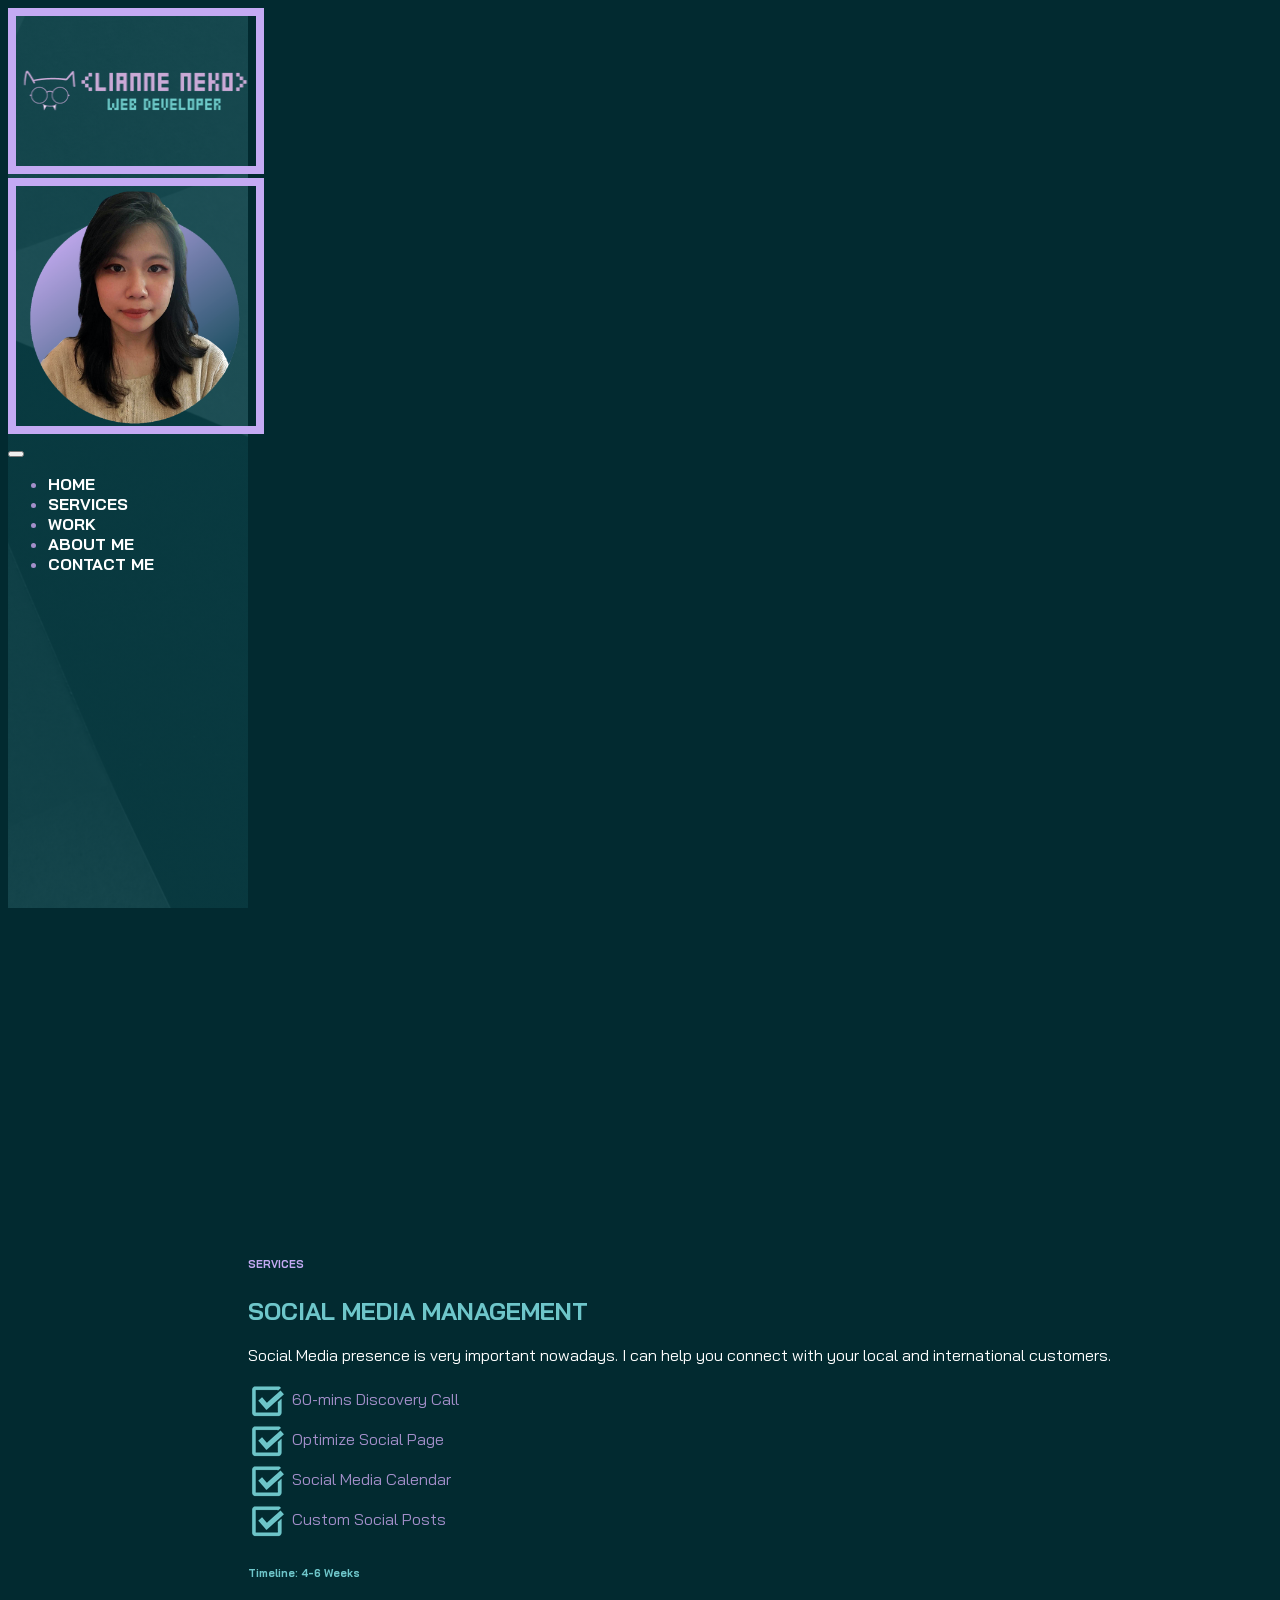
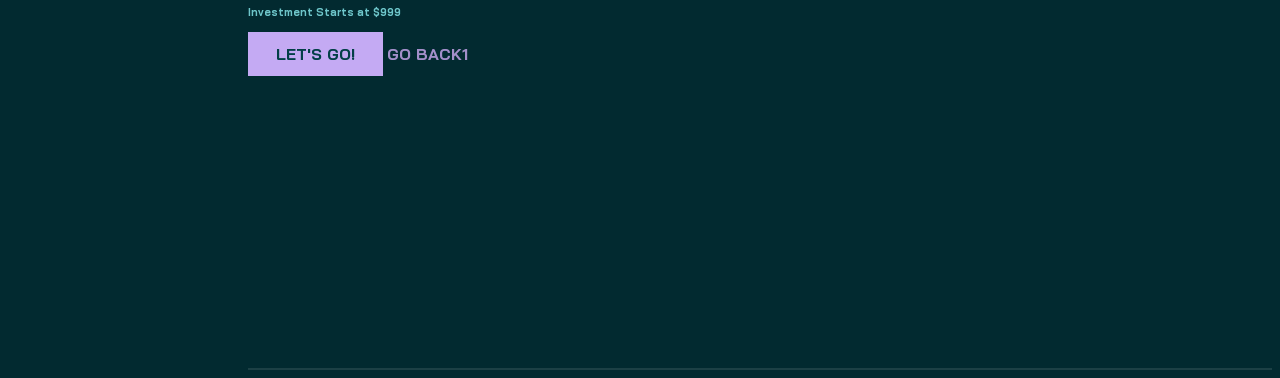
==== social-media-management.html @ 0f5cd7f9 "update work update work" ====
<!DOCTYPE html>
<html lang="en">
<head>
    <meta charset="UTF-8">
    <meta http-equiv="X-UA-Compatible" content="IE=edge">
    <meta name="viewport" content="width=device-width, initial-scale=1.0">
    <title>Lianne - Full Stack Web Developer</title>
    <link rel="stylesheet" href="assets/css/bootstrap.min.css">
    <link rel="stylesheet" href="assets/css/aos.css">
    <link rel="stylesheet" href="assets/css/line-awesome.min.css">
    <link rel="stylesheet" href="assets/css/style.css">
</head>
<body data-bs-spy="scroll" data-bs-target=".navbar">
    
    <!-- NAVBAR -->
    <nav class="navbar navbar-expand-lg navbar-dark fixed-top">
        <div class="container flex-lg-column">
          <a class="navbar-brand mx-lg-auto mb-lg-4" href="#">
            <img src="assets/images/logo.png" alt="Official logo" Width="250px" height="150px" class="d-block d-lg-none">
            <img src="assets/images/lianne.png" class="d-none d-lg-block rounded-circle" alt="Lianne">
          </a>
          <button class="navbar-toggler" type="button" data-bs-toggle="collapse" data-bs-target="#navbarNav" aria-controls="navbarNav" aria-expanded="false" aria-label="Toggle navigation">
            <span class="navbar-toggler-icon"></span>
          </button>
          <div class="collapse navbar-collapse" id="navbarNav">
            <ul class="navbar-nav ms-auto flex-lg-column text-lg-center">
              <li class="nav-item">
                <a class="nav-link" href="index.html #home">Home</a>
                </li>
              <li class="nav-item">
                <a class="nav-link" href="index.html #services">Services</a>
                  </li>
              <li class="nav-item">
                <a class="nav-link" href="index.html #work">Work</a>
                    </li>
              <li class="nav-item">
                <a class="nav-link" href="index.html #about-me">About Me</a>
                    </li>
              <li class="nav-item">
                <a class="nav-link" href="index.html #contact-me">Contact Me</a>
                      </li>
            </ul>
          </div>
        </div>
      </nav>
    <!-- //NAVBAR -->

    <!-- CONTENT WRAPPER -->
    <div id="content-wrapper">

    <!-- WEB DESIGN AND DEVELOPMENT -->
    <section class="full-height px-lg-5">
    <div class="container">
      <div class="row pb-4" data-aos="fade-up">
        <div class="col-lg-8">
          <h6 class="text-brand service-header">SERVICES</h6>
          <h1 class="mb-4">SOCIAL MEDIA MANAGEMENT</h1>
          <p class="lead mt-2 mb-4 what-i-do" data-aos="fade-up" data-aos-delay="300">Social Media presence is very important nowadays. I can help you connect with your local and international customers.</p>
          <div data-aos="fade-up" data-aos-delay="600">
              
            <div class="mb-3" data-aos="fade-up " data-aos-delay="600">

            <img src="assets/images/ul-icon.png" class="ul-icon">
            <span>60-mins Discovery Call</span><br>
            <img src="assets/images/ul-icon.png" class="ul-icon">
            <span>Optimize Social Page</span><br>
            <img src="assets/images/ul-icon.png" class="ul-icon">
            <span>Social Media Calendar</span><br>
            <img src="assets/images/ul-icon.png" class="ul-icon">
            <span>Custom Social Posts</span><br>
          </div>

          <div class="mb-3"><h6 class="text-brand2">Timeline: 4-6 Weeks</h6>
            <h6 class="text-brand2">Investment Starts at $999</h6>
            </div>
          
            <div data-aos="fade-up" data-aos-delay="600">
              <a href="#contact-me" class="btn btn-brand me-3">LET'S GO!</a>
            <a href="#services" class="link-custom">GO BACK1</a>
              

            </div>
        </div>
        </div>
      </div>
    </div>
  </section>
    <!-- //WEB DESIGN AND DEVELOPMENT -->

    <!-- //CONTENT WRAPPER -->

    <script src="assets/js/bootstrap.bundle.min.js"></script>
    <script src="assets/js/aos.js"></script>
    <script src="assets/js/main.js"></script>
</body>
</html>
---- assets/css/line-awesome.min.css ----
.la,.lab,.lad,.lal,.lar,.las{-moz-osx-font-smoothing:grayscale;-webkit-font-smoothing:antialiased;display:inline-block;font-style:normal;font-variant:normal;text-rendering:auto;line-height:1}.la-lg{font-size:1.33333em;line-height:.75em;vertical-align:-.0667em}.la-xs{font-size:.75em}.la-sm{font-size:.875em}.la-1x{font-size:1em}.la-2x{font-size:2em}.la-3x{font-size:3em}.la-4x{font-size:4em}.la-5x{font-size:5em}.la-6x{font-size:6em}.la-7x{font-size:7em}.la-8x{font-size:8em}.la-9x{font-size:9em}.la-10x{font-size:10em}.la-fw{text-align:center;width:1.25em}.la-ul{list-style-type:none;margin-left:2.5em;padding-left:0}.la-ul>li{position:relative}.la-li{left:-2em;position:absolute;text-align:center;width:2em;line-height:inherit}.la-border{border:solid .08em #eee;border-radius:.1em;padding:.2em .25em .15em}.la-pull-left{float:left}.la-pull-right{float:right}.la.la-pull-left,.lab.la-pull-left,.lal.la-pull-left,.lar.la-pull-left,.las.la-pull-left{margin-right:.3em}.la.la-pull-right,.lab.la-pull-right,.lal.la-pull-right,.lar.la-pull-right,.las.la-pull-right{margin-left:.3em}.la-spin{-webkit-animation:la-spin 2s infinite linear;animation:la-spin 2s infinite linear}.la-pulse{-webkit-animation:la-spin 1s infinite steps(8);animation:la-spin 1s infinite steps(8)}@-webkit-keyframes la-spin{0%{-webkit-transform:rotate(0);transform:rotate(0)}100%{-webkit-transform:rotate(360deg);transform:rotate(360deg)}}@keyframes la-spin{0%{-webkit-transform:rotate(0);transform:rotate(0)}100%{-webkit-transform:rotate(360deg);transform:rotate(360deg)}}.la-rotate-90{-webkit-transform:rotate(90deg);transform:rotate(90deg)}.la-rotate-180{-webkit-transform:rotate(180deg);transform:rotate(180deg)}.la-rotate-270{-webkit-transform:rotate(270deg);transform:rotate(270deg)}.la-flip-horizontal{-webkit-transform:scale(-1,1);transform:scale(-1,1)}.la-flip-vertical{-webkit-transform:scale(1,-1);transform:scale(1,-1)}.la-flip-both,.la-flip-horizontal.la-flip-vertical{-webkit-transform:scale(-1,-1);transform:scale(-1,-1)}:root .la-flip-both,:root .la-flip-horizontal,:root .la-flip-vertical,:root .la-rotate-180,:root .la-rotate-270,:root .la-rotate-90{-webkit-filter:none;filter:none}.la-stack{display:inline-block;height:2em;line-height:2em;position:relative;vertical-align:middle;width:2.5em}.la-stack-1x,.la-stack-2x{left:0;position:absolute;text-align:center;width:100%}.la-stack-1x{line-height:inherit}.la-stack-2x{font-size:2em}.la-inverse{color:#fff}.la-500px:before{content:"\f26e"}.la-accessible-icon:before{content:"\f368"}.la-accusoft:before{content:"\f369"}.la-acquisitions-incorporated:before{content:"\f6af"}.la-ad:before{content:"\f641"}.la-address-book:before{content:"\f2b9"}.la-address-card:before{content:"\f2bb"}.la-adjust:before{content:"\f042"}.la-adn:before{content:"\f170"}.la-adobe:before{content:"\f778"}.la-adversal:before{content:"\f36a"}.la-affiliatetheme:before{content:"\f36b"}.la-air-freshener:before{content:"\f5d0"}.la-airbnb:before{content:"\f834"}.la-algolia:before{content:"\f36c"}.la-align-center:before{content:"\f037"}.la-align-justify:before{content:"\f039"}.la-align-left:before{content:"\f036"}.la-align-right:before{content:"\f038"}.la-alipay:before{content:"\f642"}.la-allergies:before{content:"\f461"}.la-amazon:before{content:"\f270"}.la-amazon-pay:before{content:"\f42c"}.la-ambulance:before{content:"\f0f9"}.la-american-sign-language-interpreting:before{content:"\f2a3"}.la-amilia:before{content:"\f36d"}.la-anchor:before{content:"\f13d"}.la-android:before{content:"\f17b"}.la-angellist:before{content:"\f209"}.la-angle-double-down:before{content:"\f103"}.la-angle-double-left:before{content:"\f100"}.la-angle-double-right:before{content:"\f101"}.la-angle-double-up:before{content:"\f102"}.la-angle-down:before{content:"\f107"}.la-angle-left:before{content:"\f104"}.la-angle-right:before{content:"\f105"}.la-angle-up:before{content:"\f106"}.la-angry:before{content:"\f556"}.la-angrycreative:before{content:"\f36e"}.la-angular:before{content:"\f420"}.la-ankh:before{content:"\f644"}.la-app-store:before{content:"\f36f"}.la-app-store-ios:before{content:"\f370"}.la-apper:before{content:"\f371"}.la-apple:before{content:"\f179"}.la-apple-alt:before{content:"\f5d1"}.la-apple-pay:before{content:"\f415"}.la-archive:before{content:"\f187"}.la-archway:before{content:"\f557"}.la-arrow-alt-circle-down:before{content:"\f358"}.la-arrow-alt-circle-left:before{content:"\f359"}.la-arrow-alt-circle-right:before{content:"\f35a"}.la-arrow-alt-circle-up:before{content:"\f35b"}.la-arrow-circle-down:before{content:"\f0ab"}.la-arrow-circle-left:before{content:"\f0a8"}.la-arrow-circle-right:before{content:"\f0a9"}.la-arrow-circle-up:before{content:"\f0aa"}.la-arrow-down:before{content:"\f063"}.la-arrow-left:before{content:"\f060"}.la-arrow-right:before{content:"\f061"}.la-arrow-up:before{content:"\f062"}.la-arrows-alt:before{content:"\f0b2"}.la-arrows-alt-h:before{content:"\f337"}.la-arrows-alt-v:before{content:"\f338"}.la-artstation:before{content:"\f77a"}.la-assistive-listening-systems:before{content:"\f2a2"}.la-asterisk:before{content:"\f069"}.la-asymmetrik:before{content:"\f372"}.la-at:before{content:"\f1fa"}.la-atlas:before{content:"\f558"}.la-atlassian:before{content:"\f77b"}.la-atom:before{content:"\f5d2"}.la-audible:before{content:"\f373"}.la-audio-description:before{content:"\f29e"}.la-autoprefixer:before{content:"\f41c"}.la-avianex:before{content:"\f374"}.la-aviato:before{content:"\f421"}.la-award:before{content:"\f559"}.la-aws:before{content:"\f375"}.la-baby:before{content:"\f77c"}.la-baby-carriage:before{content:"\f77d"}.la-backspace:before{content:"\f55a"}.la-backward:before{content:"\f04a"}.la-bacon:before{content:"\f7e5"}.la-balance-scale:before{content:"\f24e"}.la-balance-scale-left:before{content:"\f515"}.la-balance-scale-right:before{content:"\f516"}.la-ban:before{content:"\f05e"}.la-band-aid:before{content:"\f462"}.la-bandcamp:before{content:"\f2d5"}.la-barcode:before{content:"\f02a"}.la-bars:before{content:"\f0c9"}.la-baseball-ball:before{content:"\f433"}.la-basketball-ball:before{content:"\f434"}.la-bath:before{content:"\f2cd"}.la-battery-empty:before{content:"\f244"}.la-battery-full:before{content:"\f240"}.la-battery-half:before{content:"\f242"}.la-battery-quarter:before{content:"\f243"}.la-battery-three-quarters:before{content:"\f241"}.la-battle-net:before{content:"\f835"}.la-bed:before{content:"\f236"}.la-beer:before{content:"\f0fc"}.la-behance:before{content:"\f1b4"}.la-behance-square:before{content:"\f1b5"}.la-bell:before{content:"\f0f3"}.la-bell-slash:before{content:"\f1f6"}.la-bezier-curve:before{content:"\f55b"}.la-bible:before{content:"\f647"}.la-bicycle:before{content:"\f206"}.la-biking:before{content:"\f84a"}.la-bimobject:before{content:"\f378"}.la-binoculars:before{content:"\f1e5"}.la-biohazard:before{content:"\f780"}.la-birthday-cake:before{content:"\f1fd"}.la-bitbucket:before{content:"\f171"}.la-bitcoin:before{content:"\f379"}.la-bity:before{content:"\f37a"}.la-black-tie:before{content:"\f27e"}.la-blackberry:before{content:"\f37b"}.la-blender:before{content:"\f517"}.la-blender-phone:before{content:"\f6b6"}.la-blind:before{content:"\f29d"}.la-blog:before{content:"\f781"}.la-blogger:before{content:"\f37c"}.la-blogger-b:before{content:"\f37d"}.la-bluetooth:before{content:"\f293"}.la-bluetooth-b:before{content:"\f294"}.la-bold:before{content:"\f032"}.la-bolt:before{content:"\f0e7"}.la-bomb:before{content:"\f1e2"}.la-bone:before{content:"\f5d7"}.la-bong:before{content:"\f55c"}.la-book:before{content:"\f02d"}.la-book-dead:before{content:"\f6b7"}.la-book-medical:before{content:"\f7e6"}.la-book-open:before{content:"\f518"}.la-book-reader:before{content:"\f5da"}.la-bookmark:before{content:"\f02e"}.la-bootstrap:before{content:"\f836"}.la-border-all:before{content:"\f84c"}.la-border-none:before{content:"\f850"}.la-border-style:before{content:"\f853"}.la-bowling-ball:before{content:"\f436"}.la-box:before{content:"\f466"}.la-box-open:before{content:"\f49e"}.la-boxes:before{content:"\f468"}.la-braille:before{content:"\f2a1"}.la-brain:before{content:"\f5dc"}.la-bread-slice:before{content:"\f7ec"}.la-briefcase:before{content:"\f0b1"}.la-briefcase-medical:before{content:"\f469"}.la-broadcast-tower:before{content:"\f519"}.la-broom:before{content:"\f51a"}.la-brush:before{content:"\f55d"}.la-btc:before{content:"\f15a"}.la-buffer:before{content:"\f837"}.la-bug:before{content:"\f188"}.la-building:before{content:"\f1ad"}.la-bullhorn:before{content:"\f0a1"}.la-bullseye:before{content:"\f140"}.la-burn:before{content:"\f46a"}.la-buromobelexperte:before{content:"\f37f"}.la-bus:before{content:"\f207"}.la-bus-alt:before{content:"\f55e"}.la-business-time:before{content:"\f64a"}.la-buy-n-large:before{content:"\f8a6"}.la-buysellads:before{content:"\f20d"}.la-calculator:before{content:"\f1ec"}.la-calendar:before{content:"\f133"}.la-calendar-alt:before{content:"\f073"}.la-calendar-check:before{content:"\f274"}.la-calendar-day:before{content:"\f783"}.la-calendar-minus:before{content:"\f272"}.la-calendar-plus:before{content:"\f271"}.la-calendar-times:before{content:"\f273"}.la-calendar-week:before{content:"\f784"}.la-camera:before{content:"\f030"}.la-camera-retro:before{content:"\f083"}.la-campground:before{content:"\f6bb"}.la-canadian-maple-leaf:before{content:"\f785"}.la-candy-cane:before{content:"\f786"}.la-cannabis:before{content:"\f55f"}.la-capsules:before{content:"\f46b"}.la-car:before{content:"\f1b9"}.la-car-alt:before{content:"\f5de"}.la-car-battery:before{content:"\f5df"}.la-car-crash:before{content:"\f5e1"}.la-car-side:before{content:"\f5e4"}.la-caret-down:before{content:"\f0d7"}.la-caret-left:before{content:"\f0d9"}.la-caret-right:before{content:"\f0da"}.la-caret-square-down:before{content:"\f150"}.la-caret-square-left:before{content:"\f191"}.la-caret-square-right:before{content:"\f152"}.la-caret-square-up:before{content:"\f151"}.la-caret-up:before{content:"\f0d8"}.la-carrot:before{content:"\f787"}.la-cart-arrow-down:before{content:"\f218"}.la-cart-plus:before{content:"\f217"}.la-cash-register:before{content:"\f788"}.la-cat:before{content:"\f6be"}.la-cc-amazon-pay:before{content:"\f42d"}.la-cc-amex:before{content:"\f1f3"}.la-cc-apple-pay:before{content:"\f416"}.la-cc-diners-club:before{content:"\f24c"}.la-cc-discover:before{content:"\f1f2"}.la-cc-jcb:before{content:"\f24b"}.la-cc-mastercard:before{content:"\f1f1"}.la-cc-paypal:before{content:"\f1f4"}.la-cc-stripe:before{content:"\f1f5"}.la-cc-visa:before{content:"\f1f0"}.la-centercode:before{content:"\f380"}.la-centos:before{content:"\f789"}.la-certificate:before{content:"\f0a3"}.la-chair:before{content:"\f6c0"}.la-chalkboard:before{content:"\f51b"}.la-chalkboard-teacher:before{content:"\f51c"}.la-charging-station:before{content:"\f5e7"}.la-chart-area:before{content:"\f1fe"}.la-chart-bar:before{content:"\f080"}.la-chart-line:before{content:"\f201"}.la-chart-pie:before{content:"\f200"}.la-check:before{content:"\f00c"}.la-check-circle:before{content:"\f058"}.la-check-double:before{content:"\f560"}.la-check-square:before{content:"\f14a"}.la-cheese:before{content:"\f7ef"}.la-chess:before{content:"\f439"}.la-chess-bishop:before{content:"\f43a"}.la-chess-board:before{content:"\f43c"}.la-chess-king:before{content:"\f43f"}.la-chess-knight:before{content:"\f441"}.la-chess-pawn:before{content:"\f443"}.la-chess-queen:before{content:"\f445"}.la-chess-rook:before{content:"\f447"}.la-chevron-circle-down:before{content:"\f13a"}.la-chevron-circle-left:before{content:"\f137"}.la-chevron-circle-right:before{content:"\f138"}.la-chevron-circle-up:before{content:"\f139"}.la-chevron-down:before{content:"\f078"}.la-chevron-left:before{content:"\f053"}.la-chevron-right:before{content:"\f054"}.la-chevron-up:before{content:"\f077"}.la-child:before{content:"\f1ae"}.la-chrome:before{content:"\f268"}.la-chromecast:before{content:"\f838"}.la-church:before{content:"\f51d"}.la-circle:before{content:"\f111"}.la-circle-notch:before{content:"\f1ce"}.la-city:before{content:"\f64f"}.la-clinic-medical:before{content:"\f7f2"}.la-clipboard:before{content:"\f328"}.la-clipboard-check:before{content:"\f46c"}.la-clipboard-list:before{content:"\f46d"}.la-clock:before{content:"\f017"}.la-clone:before{content:"\f24d"}.la-closed-captioning:before{content:"\f20a"}.la-cloud:before{content:"\f0c2"}.la-cloud-download-alt:before{content:"\f381"}.la-cloud-meatball:before{content:"\f73b"}.la-cloud-moon:before{content:"\f6c3"}.la-cloud-moon-rain:before{content:"\f73c"}.la-cloud-rain:before{content:"\f73d"}.la-cloud-showers-heavy:before{content:"\f740"}.la-cloud-sun:before{content:"\f6c4"}.la-cloud-sun-rain:before{content:"\f743"}.la-cloud-upload-alt:before{content:"\f382"}.la-cloudscale:before{content:"\f383"}.la-cloudsmith:before{content:"\f384"}.la-cloudversify:before{content:"\f385"}.la-cocktail:before{content:"\f561"}.la-code:before{content:"\f121"}.la-code-branch:before{content:"\f126"}.la-codepen:before{content:"\f1cb"}.la-codiepie:before{content:"\f284"}.la-coffee:before{content:"\f0f4"}.la-cog:before{content:"\f013"}.la-cogs:before{content:"\f085"}.la-coins:before{content:"\f51e"}.la-columns:before{content:"\f0db"}.la-comment:before{content:"\f075"}.la-comment-alt:before{content:"\f27a"}.la-comment-dollar:before{content:"\f651"}.la-comment-dots:before{content:"\f4ad"}.la-comment-medical:before{content:"\f7f5"}.la-comment-slash:before{content:"\f4b3"}.la-comments:before{content:"\f086"}.la-comments-dollar:before{content:"\f653"}.la-compact-disc:before{content:"\f51f"}.la-compass:before{content:"\f14e"}.la-compress:before{content:"\f066"}.la-compress-arrows-alt:before{content:"\f78c"}.la-concierge-bell:before{content:"\f562"}.la-confluence:before{content:"\f78d"}.la-connectdevelop:before{content:"\f20e"}.la-contao:before{content:"\f26d"}.la-cookie:before{content:"\f563"}.la-cookie-bite:before{content:"\f564"}.la-copy:before{content:"\f0c5"}.la-copyright:before{content:"\f1f9"}.la-cotton-bureau:before{content:"\f89e"}.la-couch:before{content:"\f4b8"}.la-cpanel:before{content:"\f388"}.la-creative-commons:before{content:"\f25e"}.la-creative-commons-by:before{content:"\f4e7"}.la-creative-commons-nc:before{content:"\f4e8"}.la-creative-commons-nc-eu:before{content:"\f4e9"}.la-creative-commons-nc-jp:before{content:"\f4ea"}.la-creative-commons-nd:before{content:"\f4eb"}.la-creative-commons-pd:before{content:"\f4ec"}.la-creative-commons-pd-alt:before{content:"\f4ed"}.la-creative-commons-remix:before{content:"\f4ee"}.la-creative-commons-sa:before{content:"\f4ef"}.la-creative-commons-sampling:before{content:"\f4f0"}.la-creative-commons-sampling-plus:before{content:"\f4f1"}.la-creative-commons-share:before{content:"\f4f2"}.la-creative-commons-zero:before{content:"\f4f3"}.la-credit-card:before{content:"\f09d"}.la-critical-role:before{content:"\f6c9"}.la-crop:before{content:"\f125"}.la-crop-alt:before{content:"\f565"}.la-cross:before{content:"\f654"}.la-crosshairs:before{content:"\f05b"}.la-crow:before{content:"\f520"}.la-crown:before{content:"\f521"}.la-crutch:before{content:"\f7f7"}.la-css3:before{content:"\f13c"}.la-css3-alt:before{content:"\f38b"}.la-cube:before{content:"\f1b2"}.la-cubes:before{content:"\f1b3"}.la-cut:before{content:"\f0c4"}.la-cuttlefish:before{content:"\f38c"}.la-d-and-d:before{content:"\f38d"}.la-d-and-d-beyond:before{content:"\f6ca"}.la-dashcube:before{content:"\f210"}.la-database:before{content:"\f1c0"}.la-deaf:before{content:"\f2a4"}.la-delicious:before{content:"\f1a5"}.la-democrat:before{content:"\f747"}.la-deploydog:before{content:"\f38e"}.la-deskpro:before{content:"\f38f"}.la-desktop:before{content:"\f108"}.la-dev:before{content:"\f6cc"}.la-deviantart:before{content:"\f1bd"}.la-dharmachakra:before{content:"\f655"}.la-dhl:before{content:"\f790"}.la-diagnoses:before{content:"\f470"}.la-diaspora:before{content:"\f791"}.la-dice:before{content:"\f522"}.la-dice-d20:before{content:"\f6cf"}.la-dice-d6:before{content:"\f6d1"}.la-dice-five:before{content:"\f523"}.la-dice-four:before{content:"\f524"}.la-dice-one:before{content:"\f525"}.la-dice-six:before{content:"\f526"}.la-dice-three:before{content:"\f527"}.la-dice-two:before{content:"\f528"}.la-digg:before{content:"\f1a6"}.la-digital-ocean:before{content:"\f391"}.la-digital-tachograph:before{content:"\f566"}.la-directions:before{content:"\f5eb"}.la-discord:before{content:"\f392"}.la-discourse:before{content:"\f393"}.la-divide:before{content:"\f529"}.la-dizzy:before{content:"\f567"}.la-dna:before{content:"\f471"}.la-dochub:before{content:"\f394"}.la-docker:before{content:"\f395"}.la-dog:before{content:"\f6d3"}.la-dollar-sign:before{content:"\f155"}.la-dolly:before{content:"\f472"}.la-dolly-flatbed:before{content:"\f474"}.la-donate:before{content:"\f4b9"}.la-door-closed:before{content:"\f52a"}.la-door-open:before{content:"\f52b"}.la-dot-circle:before{content:"\f192"}.la-dove:before{content:"\f4ba"}.la-download:before{content:"\f019"}.la-draft2digital:before{content:"\f396"}.la-drafting-compass:before{content:"\f568"}.la-dragon:before{content:"\f6d5"}.la-draw-polygon:before{content:"\f5ee"}.la-dribbble:before{content:"\f17d"}.la-dribbble-square:before{content:"\f397"}.la-dropbox:before{content:"\f16b"}.la-drum:before{content:"\f569"}.la-drum-steelpan:before{content:"\f56a"}.la-drumstick-bite:before{content:"\f6d7"}.la-drupal:before{content:"\f1a9"}.la-dumbbell:before{content:"\f44b"}.la-dumpster:before{content:"\f793"}.la-dumpster-fire:before{content:"\f794"}.la-dungeon:before{content:"\f6d9"}.la-dyalog:before{content:"\f399"}.la-earlybirds:before{content:"\f39a"}.la-ebay:before{content:"\f4f4"}.la-edge:before{content:"\f282"}.la-edit:before{content:"\f044"}.la-egg:before{content:"\f7fb"}.la-eject:before{content:"\f052"}.la-elementor:before{content:"\f430"}.la-ellipsis-h:before{content:"\f141"}.la-ellipsis-v:before{content:"\f142"}.la-ello:before{content:"\f5f1"}.la-ember:before{content:"\f423"}.la-empire:before{content:"\f1d1"}.la-envelope:before{content:"\f0e0"}.la-envelope-open:before{content:"\f2b6"}.la-envelope-open-text:before{content:"\f658"}.la-envelope-square:before{content:"\f199"}.la-envira:before{content:"\f299"}.la-equals:before{content:"\f52c"}.la-eraser:before{content:"\f12d"}.la-erlang:before{content:"\f39d"}.la-ethereum:before{content:"\f42e"}.la-ethernet:before{content:"\f796"}.la-etsy:before{content:"\f2d7"}.la-euro-sign:before{content:"\f153"}.la-evernote:before{content:"\f839"}.la-exchange-alt:before{content:"\f362"}.la-exclamation:before{content:"\f12a"}.la-exclamation-circle:before{content:"\f06a"}.la-exclamation-triangle:before{content:"\f071"}.la-expand:before{content:"\f065"}.la-expand-arrows-alt:before{content:"\f31e"}.la-expeditedssl:before{content:"\f23e"}.la-external-link-alt:before{content:"\f35d"}.la-external-link-square-alt:before{content:"\f360"}.la-eye:before{content:"\f06e"}.la-eye-dropper:before{content:"\f1fb"}.la-eye-slash:before{content:"\f070"}.la-facebook:before{content:"\f09a"}.la-facebook-f:before{content:"\f39e"}.la-facebook-messenger:before{content:"\f39f"}.la-facebook-square:before{content:"\f082"}.la-fan:before{content:"\f863"}.la-fantasy-flight-games:before{content:"\f6dc"}.la-fast-backward:before{content:"\f049"}.la-fast-forward:before{content:"\f050"}.la-fax:before{content:"\f1ac"}.la-feather:before{content:"\f52d"}.la-feather-alt:before{content:"\f56b"}.la-fedex:before{content:"\f797"}.la-fedora:before{content:"\f798"}.la-female:before{content:"\f182"}.la-fighter-jet:before{content:"\f0fb"}.la-figma:before{content:"\f799"}.la-file:before{content:"\f15b"}.la-file-alt:before{content:"\f15c"}.la-file-archive:before{content:"\f1c6"}.la-file-audio:before{content:"\f1c7"}.la-file-code:before{content:"\f1c9"}.la-file-contract:before{content:"\f56c"}.la-file-csv:before{content:"\f6dd"}.la-file-download:before{content:"\f56d"}.la-file-excel:before{content:"\f1c3"}.la-file-export:before{content:"\f56e"}.la-file-image:before{content:"\f1c5"}.la-file-import:before{content:"\f56f"}.la-file-invoice:before{content:"\f570"}.la-file-invoice-dollar:before{content:"\f571"}.la-file-medical:before{content:"\f477"}.la-file-medical-alt:before{content:"\f478"}.la-file-pdf:before{content:"\f1c1"}.la-file-powerpoint:before{content:"\f1c4"}.la-file-prescription:before{content:"\f572"}.la-file-signature:before{content:"\f573"}.la-file-upload:before{content:"\f574"}.la-file-video:before{content:"\f1c8"}.la-file-word:before{content:"\f1c2"}.la-fill:before{content:"\f575"}.la-fill-drip:before{content:"\f576"}.la-film:before{content:"\f008"}.la-filter:before{content:"\f0b0"}.la-fingerprint:before{content:"\f577"}.la-fire:before{content:"\f06d"}.la-fire-alt:before{content:"\f7e4"}.la-fire-extinguisher:before{content:"\f134"}.la-firefox:before{content:"\f269"}.la-first-aid:before{content:"\f479"}.la-first-order:before{content:"\f2b0"}.la-first-order-alt:before{content:"\f50a"}.la-firstdraft:before{content:"\f3a1"}.la-fish:before{content:"\f578"}.la-fist-raised:before{content:"\f6de"}.la-flag:before{content:"\f024"}.la-flag-checkered:before{content:"\f11e"}.la-flag-usa:before{content:"\f74d"}.la-flask:before{content:"\f0c3"}.la-flickr:before{content:"\f16e"}.la-flipboard:before{content:"\f44d"}.la-flushed:before{content:"\f579"}.la-fly:before{content:"\f417"}.la-folder:before{content:"\f07b"}.la-folder-minus:before{content:"\f65d"}.la-folder-open:before{content:"\f07c"}.la-folder-plus:before{content:"\f65e"}.la-font:before{content:"\f031"}.la-font-awesome:before{content:"\f2b4"}.la-font-awesome-alt:before{content:"\f35c"}.la-font-awesome-flag:before{content:"\f425"}.la-font-awesome-logo-full:before{content:"\f4e6"}.la-fonticons:before{content:"\f280"}.la-fonticons-fi:before{content:"\f3a2"}.la-football-ball:before{content:"\f44e"}.la-fort-awesome:before{content:"\f286"}.la-fort-awesome-alt:before{content:"\f3a3"}.la-forumbee:before{content:"\f211"}.la-forward:before{content:"\f04e"}.la-foursquare:before{content:"\f180"}.la-free-code-camp:before{content:"\f2c5"}.la-freebsd:before{content:"\f3a4"}.la-frog:before{content:"\f52e"}.la-frown:before{content:"\f119"}.la-frown-open:before{content:"\f57a"}.la-fulcrum:before{content:"\f50b"}.la-funnel-dollar:before{content:"\f662"}.la-futbol:before{content:"\f1e3"}.la-galactic-republic:before{content:"\f50c"}.la-galactic-senate:before{content:"\f50d"}.la-gamepad:before{content:"\f11b"}.la-gas-pump:before{content:"\f52f"}.la-gavel:before{content:"\f0e3"}.la-gem:before{content:"\f3a5"}.la-genderless:before{content:"\f22d"}.la-get-pocket:before{content:"\f265"}.la-gg:before{content:"\f260"}.la-gg-circle:before{content:"\f261"}.la-ghost:before{content:"\f6e2"}.la-gift:before{content:"\f06b"}.la-gifts:before{content:"\f79c"}.la-git:before{content:"\f1d3"}.la-git-alt:before{content:"\f841"}.la-git-square:before{content:"\f1d2"}.la-github:before{content:"\f09b"}.la-github-alt:before{content:"\f113"}.la-github-square:before{content:"\f092"}.la-gitkraken:before{content:"\f3a6"}.la-gitlab:before{content:"\f296"}.la-gitter:before{content:"\f426"}.la-glass-cheers:before{content:"\f79f"}.la-glass-martini:before{content:"\f000"}.la-glass-martini-alt:before{content:"\f57b"}.la-glass-whiskey:before{content:"\f7a0"}.la-glasses:before{content:"\f530"}.la-glide:before{content:"\f2a5"}.la-glide-g:before{content:"\f2a6"}.la-globe:before{content:"\f0ac"}.la-globe-africa:before{content:"\f57c"}.la-globe-americas:before{content:"\f57d"}.la-globe-asia:before{content:"\f57e"}.la-globe-europe:before{content:"\f7a2"}.la-gofore:before{content:"\f3a7"}.la-golf-ball:before{content:"\f450"}.la-goodreads:before{content:"\f3a8"}.la-goodreads-g:before{content:"\f3a9"}.la-google:before{content:"\f1a0"}.la-google-drive:before{content:"\f3aa"}.la-google-play:before{content:"\f3ab"}.la-google-plus:before{content:"\f2b3"}.la-google-plus-g:before{content:"\f0d5"}.la-google-plus-square:before{content:"\f0d4"}.la-google-wallet:before{content:"\f1ee"}.la-gopuram:before{content:"\f664"}.la-graduation-cap:before{content:"\f19d"}.la-gratipay:before{content:"\f184"}.la-grav:before{content:"\f2d6"}.la-greater-than:before{content:"\f531"}.la-greater-than-equal:before{content:"\f532"}.la-grimace:before{content:"\f57f"}.la-grin:before{content:"\f580"}.la-grin-alt:before{content:"\f581"}.la-grin-beam:before{content:"\f582"}.la-grin-beam-sweat:before{content:"\f583"}.la-grin-hearts:before{content:"\f584"}.la-grin-squint:before{content:"\f585"}.la-grin-squint-tears:before{content:"\f586"}.la-grin-stars:before{content:"\f587"}.la-grin-tears:before{content:"\f588"}.la-grin-tongue:before{content:"\f589"}.la-grin-tongue-squint:before{content:"\f58a"}.la-grin-tongue-wink:before{content:"\f58b"}.la-grin-wink:before{content:"\f58c"}.la-grip-horizontal:before{content:"\f58d"}.la-grip-lines:before{content:"\f7a4"}.la-grip-lines-vertical:before{content:"\f7a5"}.la-grip-vertical:before{content:"\f58e"}.la-gripfire:before{content:"\f3ac"}.la-grunt:before{content:"\f3ad"}.la-guitar:before{content:"\f7a6"}.la-gulp:before{content:"\f3ae"}.la-h-square:before{content:"\f0fd"}.la-hacker-news:before{content:"\f1d4"}.la-hacker-news-square:before{content:"\f3af"}.la-hackerrank:before{content:"\f5f7"}.la-hamburger:before{content:"\f805"}.la-hammer:before{content:"\f6e3"}.la-hamsa:before{content:"\f665"}.la-hand-holding:before{content:"\f4bd"}.la-hand-holding-heart:before{content:"\f4be"}.la-hand-holding-usd:before{content:"\f4c0"}.la-hand-lizard:before{content:"\f258"}.la-hand-middle-finger:before{content:"\f806"}.la-hand-paper:before{content:"\f256"}.la-hand-peace:before{content:"\f25b"}.la-hand-point-down:before{content:"\f0a7"}.la-hand-point-left:before{content:"\f0a5"}.la-hand-point-right:before{content:"\f0a4"}.la-hand-point-up:before{content:"\f0a6"}.la-hand-pointer:before{content:"\f25a"}.la-hand-rock:before{content:"\f255"}.la-hand-scissors:before{content:"\f257"}.la-hand-spock:before{content:"\f259"}.la-hands:before{content:"\f4c2"}.la-hands-helping:before{content:"\f4c4"}.la-handshake:before{content:"\f2b5"}.la-hanukiah:before{content:"\f6e6"}.la-hard-hat:before{content:"\f807"}.la-hashtag:before{content:"\f292"}.la-hat-cowboy:before{content:"\f8c0"}.la-hat-cowboy-side:before{content:"\f8c1"}.la-hat-wizard:before{content:"\f6e8"}.la-haykal:before{content:"\f666"}.la-hdd:before{content:"\f0a0"}.la-heading:before{content:"\f1dc"}.la-headphones:before{content:"\f025"}.la-headphones-alt:before{content:"\f58f"}.la-headset:before{content:"\f590"}.la-heart:before{content:"\f004"}.la-heart-broken:before{content:"\f7a9"}.la-heartbeat:before{content:"\f21e"}.la-helicopter:before{content:"\f533"}.la-highlighter:before{content:"\f591"}.la-hiking:before{content:"\f6ec"}.la-hippo:before{content:"\f6ed"}.la-hips:before{content:"\f452"}.la-hire-a-helper:before{content:"\f3b0"}.la-history:before{content:"\f1da"}.la-hockey-puck:before{content:"\f453"}.la-holly-berry:before{content:"\f7aa"}.la-home:before{content:"\f015"}.la-hooli:before{content:"\f427"}.la-hornbill:before{content:"\f592"}.la-horse:before{content:"\f6f0"}.la-horse-head:before{content:"\f7ab"}.la-hospital:before{content:"\f0f8"}.la-hospital-alt:before{content:"\f47d"}.la-hospital-symbol:before{content:"\f47e"}.la-hot-tub:before{content:"\f593"}.la-hotdog:before{content:"\f80f"}.la-hotel:before{content:"\f594"}.la-hotjar:before{content:"\f3b1"}.la-hourglass:before{content:"\f254"}.la-hourglass-end:before{content:"\f253"}.la-hourglass-half:before{content:"\f252"}.la-hourglass-start:before{content:"\f251"}.la-house-damage:before{content:"\f6f1"}.la-houzz:before{content:"\f27c"}.la-hryvnia:before{content:"\f6f2"}.la-html5:before{content:"\f13b"}.la-hubspot:before{content:"\f3b2"}.la-i-cursor:before{content:"\f246"}.la-ice-cream:before{content:"\f810"}.la-icicles:before{content:"\f7ad"}.la-icons:before{content:"\f86d"}.la-id-badge:before{content:"\f2c1"}.la-id-card:before{content:"\f2c2"}.la-id-card-alt:before{content:"\f47f"}.la-igloo:before{content:"\f7ae"}.la-image:before{content:"\f03e"}.la-images:before{content:"\f302"}.la-imdb:before{content:"\f2d8"}.la-inbox:before{content:"\f01c"}.la-indent:before{content:"\f03c"}.la-industry:before{content:"\f275"}.la-infinity:before{content:"\f534"}.la-info:before{content:"\f129"}.la-info-circle:before{content:"\f05a"}.la-instagram:before{content:"\f16d"}.la-intercom:before{content:"\f7af"}.la-internet-explorer:before{content:"\f26b"}.la-invision:before{content:"\f7b0"}.la-ioxhost:before{content:"\f208"}.la-italic:before{content:"\f033"}.la-itch-io:before{content:"\f83a"}.la-itunes:before{content:"\f3b4"}.la-itunes-note:before{content:"\f3b5"}.la-java:before{content:"\f4e4"}.la-jedi:before{content:"\f669"}.la-jedi-order:before{content:"\f50e"}.la-jenkins:before{content:"\f3b6"}.la-jira:before{content:"\f7b1"}.la-joget:before{content:"\f3b7"}.la-joint:before{content:"\f595"}.la-joomla:before{content:"\f1aa"}.la-journal-whills:before{content:"\f66a"}.la-js:before{content:"\f3b8"}.la-js-square:before{content:"\f3b9"}.la-jsfiddle:before{content:"\f1cc"}.la-kaaba:before{content:"\f66b"}.la-kaggle:before{content:"\f5fa"}.la-key:before{content:"\f084"}.la-keybase:before{content:"\f4f5"}.la-keyboard:before{content:"\f11c"}.la-keycdn:before{content:"\f3ba"}.la-khanda:before{content:"\f66d"}.la-kickstarter:before{content:"\f3bb"}.la-kickstarter-k:before{content:"\f3bc"}.la-kiss:before{content:"\f596"}.la-kiss-beam:before{content:"\f597"}.la-kiss-wink-heart:before{content:"\f598"}.la-kiwi-bird:before{content:"\f535"}.la-korvue:before{content:"\f42f"}.la-landmark:before{content:"\f66f"}.la-language:before{content:"\f1ab"}.la-laptop:before{content:"\f109"}.la-laptop-code:before{content:"\f5fc"}.la-laptop-medical:before{content:"\f812"}.la-laravel:before{content:"\f3bd"}.la-lastfm:before{content:"\f202"}.la-lastfm-square:before{content:"\f203"}.la-laugh:before{content:"\f599"}.la-laugh-beam:before{content:"\f59a"}.la-laugh-squint:before{content:"\f59b"}.la-laugh-wink:before{content:"\f59c"}.la-layer-group:before{content:"\f5fd"}.la-leaf:before{content:"\f06c"}.la-leanpub:before{content:"\f212"}.la-lemon:before{content:"\f094"}.la-less:before{content:"\f41d"}.la-less-than:before{content:"\f536"}.la-less-than-equal:before{content:"\f537"}.la-level-down-alt:before{content:"\f3be"}.la-level-up-alt:before{content:"\f3bf"}.la-life-ring:before{content:"\f1cd"}.la-lightbulb:before{content:"\f0eb"}.la-line:before{content:"\f3c0"}.la-link:before{content:"\f0c1"}.la-linkedin:before{content:"\f08c"}.la-linkedin-in:before{content:"\f0e1"}.la-linode:before{content:"\f2b8"}.la-linux:before{content:"\f17c"}.la-lira-sign:before{content:"\f195"}.la-list:before{content:"\f03a"}.la-list-alt:before{content:"\f022"}.la-list-ol:before{content:"\f0cb"}.la-list-ul:before{content:"\f0ca"}.la-location-arrow:before{content:"\f124"}.la-lock:before{content:"\f023"}.la-lock-open:before{content:"\f3c1"}.la-long-arrow-alt-down:before{content:"\f309"}.la-long-arrow-alt-left:before{content:"\f30a"}.la-long-arrow-alt-right:before{content:"\f30b"}.la-long-arrow-alt-up:before{content:"\f30c"}.la-low-vision:before{content:"\f2a8"}.la-luggage-cart:before{content:"\f59d"}.la-lyft:before{content:"\f3c3"}.la-magento:before{content:"\f3c4"}.la-magic:before{content:"\f0d0"}.la-magnet:before{content:"\f076"}.la-mail-bulk:before{content:"\f674"}.la-mailchimp:before{content:"\f59e"}.la-male:before{content:"\f183"}.la-mandalorian:before{content:"\f50f"}.la-map:before{content:"\f279"}.la-map-marked:before{content:"\f59f"}.la-map-marked-alt:before{content:"\f5a0"}.la-map-marker:before{content:"\f041"}.la-map-marker-alt:before{content:"\f3c5"}.la-map-pin:before{content:"\f276"}.la-map-signs:before{content:"\f277"}.la-markdown:before{content:"\f60f"}.la-marker:before{content:"\f5a1"}.la-mars:before{content:"\f222"}.la-mars-double:before{content:"\f227"}.la-mars-stroke:before{content:"\f229"}.la-mars-stroke-h:before{content:"\f22b"}.la-mars-stroke-v:before{content:"\f22a"}.la-mask:before{content:"\f6fa"}.la-mastodon:before{content:"\f4f6"}.la-maxcdn:before{content:"\f136"}.la-mdb:before{content:"\f8ca"}.la-medal:before{content:"\f5a2"}.la-medapps:before{content:"\f3c6"}.la-medium:before{content:"\f23a"}.la-medium-m:before{content:"\f3c7"}.la-medkit:before{content:"\f0fa"}.la-medrt:before{content:"\f3c8"}.la-meetup:before{content:"\f2e0"}.la-megaport:before{content:"\f5a3"}.la-meh:before{content:"\f11a"}.la-meh-blank:before{content:"\f5a4"}.la-meh-rolling-eyes:before{content:"\f5a5"}.la-memory:before{content:"\f538"}.la-mendeley:before{content:"\f7b3"}.la-menorah:before{content:"\f676"}.la-mercury:before{content:"\f223"}.la-meteor:before{content:"\f753"}.la-microchip:before{content:"\f2db"}.la-microphone:before{content:"\f130"}.la-microphone-alt:before{content:"\f3c9"}.la-microphone-alt-slash:before{content:"\f539"}.la-microphone-slash:before{content:"\f131"}.la-microscope:before{content:"\f610"}.la-microsoft:before{content:"\f3ca"}.la-minus:before{content:"\f068"}.la-minus-circle:before{content:"\f056"}.la-minus-square:before{content:"\f146"}.la-mitten:before{content:"\f7b5"}.la-mix:before{content:"\f3cb"}.la-mixcloud:before{content:"\f289"}.la-mizuni:before{content:"\f3cc"}.la-mobile:before{content:"\f10b"}.la-mobile-alt:before{content:"\f3cd"}.la-modx:before{content:"\f285"}.la-monero:before{content:"\f3d0"}.la-money-bill:before{content:"\f0d6"}.la-money-bill-alt:before{content:"\f3d1"}.la-money-bill-wave:before{content:"\f53a"}.la-money-bill-wave-alt:before{content:"\f53b"}.la-money-check:before{content:"\f53c"}.la-money-check-alt:before{content:"\f53d"}.la-monument:before{content:"\f5a6"}.la-moon:before{content:"\f186"}.la-mortar-pestle:before{content:"\f5a7"}.la-mosque:before{content:"\f678"}.la-motorcycle:before{content:"\f21c"}.la-mountain:before{content:"\f6fc"}.la-mouse:before{content:"\f8cc"}.la-mouse-pointer:before{content:"\f245"}.la-mug-hot:before{content:"\f7b6"}.la-music:before{content:"\f001"}.la-napster:before{content:"\f3d2"}.la-neos:before{content:"\f612"}.la-network-wired:before{content:"\f6ff"}.la-neuter:before{content:"\f22c"}.la-newspaper:before{content:"\f1ea"}.la-nimblr:before{content:"\f5a8"}.la-node:before{content:"\f419"}.la-node-js:before{content:"\f3d3"}.la-not-equal:before{content:"\f53e"}.la-notes-medical:before{content:"\f481"}.la-npm:before{content:"\f3d4"}.la-ns8:before{content:"\f3d5"}.la-nutritionix:before{content:"\f3d6"}.la-object-group:before{content:"\f247"}.la-object-ungroup:before{content:"\f248"}.la-odnoklassniki:before{content:"\f263"}.la-odnoklassniki-square:before{content:"\f264"}.la-oil-can:before{content:"\f613"}.la-old-republic:before{content:"\f510"}.la-om:before{content:"\f679"}.la-opencart:before{content:"\f23d"}.la-openid:before{content:"\f19b"}.la-opera:before{content:"\f26a"}.la-optin-monster:before{content:"\f23c"}.la-orcid:before{content:"\f8d2"}.la-osi:before{content:"\f41a"}.la-otter:before{content:"\f700"}.la-outdent:before{content:"\f03b"}.la-page4:before{content:"\f3d7"}.la-pagelines:before{content:"\f18c"}.la-pager:before{content:"\f815"}.la-paint-brush:before{content:"\f1fc"}.la-paint-roller:before{content:"\f5aa"}.la-palette:before{content:"\f53f"}.la-palfed:before{content:"\f3d8"}.la-pallet:before{content:"\f482"}.la-paper-plane:before{content:"\f1d8"}.la-paperclip:before{content:"\f0c6"}.la-parachute-box:before{content:"\f4cd"}.la-paragraph:before{content:"\f1dd"}.la-parking:before{content:"\f540"}.la-passport:before{content:"\f5ab"}.la-pastafarianism:before{content:"\f67b"}.la-paste:before{content:"\f0ea"}.la-patreon:before{content:"\f3d9"}.la-pause:before{content:"\f04c"}.la-pause-circle:before{content:"\f28b"}.la-paw:before{content:"\f1b0"}.la-paypal:before{content:"\f1ed"}.la-peace:before{content:"\f67c"}.la-pen:before{content:"\f304"}.la-pen-alt:before{content:"\f305"}.la-pen-fancy:before{content:"\f5ac"}.la-pen-nib:before{content:"\f5ad"}.la-pen-square:before{content:"\f14b"}.la-pencil-alt:before{content:"\f303"}.la-pencil-ruler:before{content:"\f5ae"}.la-penny-arcade:before{content:"\f704"}.la-people-carry:before{content:"\f4ce"}.la-pepper-hot:before{content:"\f816"}.la-percent:before{content:"\f295"}.la-percentage:before{content:"\f541"}.la-periscope:before{content:"\f3da"}.la-person-booth:before{content:"\f756"}.la-phabricator:before{content:"\f3db"}.la-phoenix-framework:before{content:"\f3dc"}.la-phoenix-squadron:before{content:"\f511"}.la-phone:before{content:"\f095"}.la-phone-alt:before{content:"\f879"}.la-phone-slash:before{content:"\f3dd"}.la-phone-square:before{content:"\f098"}.la-phone-square-alt:before{content:"\f87b"}.la-phone-volume:before{content:"\f2a0"}.la-photo-video:before{content:"\f87c"}.la-php:before{content:"\f457"}.la-pied-piper:before{content:"\f2ae"}.la-pied-piper-alt:before{content:"\f1a8"}.la-pied-piper-hat:before{content:"\f4e5"}.la-pied-piper-pp:before{content:"\f1a7"}.la-piggy-bank:before{content:"\f4d3"}.la-pills:before{content:"\f484"}.la-pinterest:before{content:"\f0d2"}.la-pinterest-p:before{content:"\f231"}.la-pinterest-square:before{content:"\f0d3"}.la-pizza-slice:before{content:"\f818"}.la-place-of-worship:before{content:"\f67f"}.la-plane:before{content:"\f072"}.la-plane-arrival:before{content:"\f5af"}.la-plane-departure:before{content:"\f5b0"}.la-play:before{content:"\f04b"}.la-play-circle:before{content:"\f144"}.la-playstation:before{content:"\f3df"}.la-plug:before{content:"\f1e6"}.la-plus:before{content:"\f067"}.la-plus-circle:before{content:"\f055"}.la-plus-square:before{content:"\f0fe"}.la-podcast:before{content:"\f2ce"}.la-poll:before{content:"\f681"}.la-poll-h:before{content:"\f682"}.la-poo:before{content:"\f2fe"}.la-poo-storm:before{content:"\f75a"}.la-poop:before{content:"\f619"}.la-portrait:before{content:"\f3e0"}.la-pound-sign:before{content:"\f154"}.la-power-off:before{content:"\f011"}.la-pray:before{content:"\f683"}.la-praying-hands:before{content:"\f684"}.la-prescription:before{content:"\f5b1"}.la-prescription-bottle:before{content:"\f485"}.la-prescription-bottle-alt:before{content:"\f486"}.la-print:before{content:"\f02f"}.la-procedures:before{content:"\f487"}.la-product-hunt:before{content:"\f288"}.la-project-diagram:before{content:"\f542"}.la-pushed:before{content:"\f3e1"}.la-puzzle-piece:before{content:"\f12e"}.la-python:before{content:"\f3e2"}.la-qq:before{content:"\f1d6"}.la-qrcode:before{content:"\f029"}.la-question:before{content:"\f128"}.la-question-circle:before{content:"\f059"}.la-quidditch:before{content:"\f458"}.la-quinscape:before{content:"\f459"}.la-quora:before{content:"\f2c4"}.la-quote-left:before{content:"\f10d"}.la-quote-right:before{content:"\f10e"}.la-quran:before{content:"\f687"}.la-r-project:before{content:"\f4f7"}.la-radiation:before{content:"\f7b9"}.la-radiation-alt:before{content:"\f7ba"}.la-rainbow:before{content:"\f75b"}.la-random:before{content:"\f074"}.la-raspberry-pi:before{content:"\f7bb"}.la-ravelry:before{content:"\f2d9"}.la-react:before{content:"\f41b"}.la-reacteurope:before{content:"\f75d"}.la-readme:before{content:"\f4d5"}.la-rebel:before{content:"\f1d0"}.la-receipt:before{content:"\f543"}.la-record-vinyl:before{content:"\f8d9"}.la-recycle:before{content:"\f1b8"}.la-red-river:before{content:"\f3e3"}.la-reddit:before{content:"\f1a1"}.la-reddit-alien:before{content:"\f281"}.la-reddit-square:before{content:"\f1a2"}.la-redhat:before{content:"\f7bc"}.la-redo:before{content:"\f01e"}.la-redo-alt:before{content:"\f2f9"}.la-registered:before{content:"\f25d"}.la-remove-format:before{content:"\f87d"}.la-renren:before{content:"\f18b"}.la-reply:before{content:"\f3e5"}.la-reply-all:before{content:"\f122"}.la-replyd:before{content:"\f3e6"}.la-republican:before{content:"\f75e"}.la-researchgate:before{content:"\f4f8"}.la-resolving:before{content:"\f3e7"}.la-restroom:before{content:"\f7bd"}.la-retweet:before{content:"\f079"}.la-rev:before{content:"\f5b2"}.la-ribbon:before{content:"\f4d6"}.la-ring:before{content:"\f70b"}.la-road:before{content:"\f018"}.la-robot:before{content:"\f544"}.la-rocket:before{content:"\f135"}.la-rocketchat:before{content:"\f3e8"}.la-rockrms:before{content:"\f3e9"}.la-route:before{content:"\f4d7"}.la-rss:before{content:"\f09e"}.la-rss-square:before{content:"\f143"}.la-ruble-sign:before{content:"\f158"}.la-ruler:before{content:"\f545"}.la-ruler-combined:before{content:"\f546"}.la-ruler-horizontal:before{content:"\f547"}.la-ruler-vertical:before{content:"\f548"}.la-running:before{content:"\f70c"}.la-rupee-sign:before{content:"\f156"}.la-sad-cry:before{content:"\f5b3"}.la-sad-tear:before{content:"\f5b4"}.la-safari:before{content:"\f267"}.la-salesforce:before{content:"\f83b"}.la-sass:before{content:"\f41e"}.la-satellite:before{content:"\f7bf"}.la-satellite-dish:before{content:"\f7c0"}.la-save:before{content:"\f0c7"}.la-schlix:before{content:"\f3ea"}.la-school:before{content:"\f549"}.la-screwdriver:before{content:"\f54a"}.la-scribd:before{content:"\f28a"}.la-scroll:before{content:"\f70e"}.la-sd-card:before{content:"\f7c2"}.la-search:before{content:"\f002"}.la-search-dollar:before{content:"\f688"}.la-search-location:before{content:"\f689"}.la-search-minus:before{content:"\f010"}.la-search-plus:before{content:"\f00e"}.la-searchengin:before{content:"\f3eb"}.la-seedling:before{content:"\f4d8"}.la-sellcast:before{content:"\f2da"}.la-sellsy:before{content:"\f213"}.la-server:before{content:"\f233"}.la-servicestack:before{content:"\f3ec"}.la-shapes:before{content:"\f61f"}.la-share:before{content:"\f064"}.la-share-alt:before{content:"\f1e0"}.la-share-alt-square:before{content:"\f1e1"}.la-share-square:before{content:"\f14d"}.la-shekel-sign:before{content:"\f20b"}.la-shield-alt:before{content:"\f3ed"}.la-ship:before{content:"\f21a"}.la-shipping-fast:before{content:"\f48b"}.la-shirtsinbulk:before{content:"\f214"}.la-shoe-prints:before{content:"\f54b"}.la-shopping-bag:before{content:"\f290"}.la-shopping-basket:before{content:"\f291"}.la-shopping-cart:before{content:"\f07a"}.la-shopware:before{content:"\f5b5"}.la-shower:before{content:"\f2cc"}.la-shuttle-van:before{content:"\f5b6"}.la-sign:before{content:"\f4d9"}.la-sign-in-alt:before{content:"\f2f6"}.la-sign-language:before{content:"\f2a7"}.la-sign-out-alt:before{content:"\f2f5"}.la-signal:before{content:"\f012"}.la-signature:before{content:"\f5b7"}.la-sim-card:before{content:"\f7c4"}.la-simplybuilt:before{content:"\f215"}.la-sistrix:before{content:"\f3ee"}.la-sitemap:before{content:"\f0e8"}.la-sith:before{content:"\f512"}.la-skating:before{content:"\f7c5"}.la-sketch:before{content:"\f7c6"}.la-skiing:before{content:"\f7c9"}.la-skiing-nordic:before{content:"\f7ca"}.la-skull:before{content:"\f54c"}.la-skull-crossbones:before{content:"\f714"}.la-skyatlas:before{content:"\f216"}.la-skype:before{content:"\f17e"}.la-slack:before{content:"\f198"}.la-slack-hash:before{content:"\f3ef"}.la-slash:before{content:"\f715"}.la-sleigh:before{content:"\f7cc"}.la-sliders-h:before{content:"\f1de"}.la-slideshare:before{content:"\f1e7"}.la-smile:before{content:"\f118"}.la-smile-beam:before{content:"\f5b8"}.la-smile-wink:before{content:"\f4da"}.la-smog:before{content:"\f75f"}.la-smoking:before{content:"\f48d"}.la-smoking-ban:before{content:"\f54d"}.la-sms:before{content:"\f7cd"}.la-snapchat:before{content:"\f2ab"}.la-snapchat-ghost:before{content:"\f2ac"}.la-snapchat-square:before{content:"\f2ad"}.la-snowboarding:before{content:"\f7ce"}.la-snowflake:before{content:"\f2dc"}.la-snowman:before{content:"\f7d0"}.la-snowplow:before{content:"\f7d2"}.la-socks:before{content:"\f696"}.la-solar-panel:before{content:"\f5ba"}.la-sort:before{content:"\f0dc"}.la-sort-alpha-down:before{content:"\f15d"}.la-sort-alpha-down-alt:before{content:"\f881"}.la-sort-alpha-up:before{content:"\f15e"}.la-sort-alpha-up-alt:before{content:"\f882"}.la-sort-amount-down:before{content:"\f160"}.la-sort-amount-down-alt:before{content:"\f884"}.la-sort-amount-up:before{content:"\f161"}.la-sort-amount-up-alt:before{content:"\f885"}.la-sort-down:before{content:"\f0dd"}.la-sort-numeric-down:before{content:"\f162"}.la-sort-numeric-down-alt:before{content:"\f886"}.la-sort-numeric-up:before{content:"\f163"}.la-sort-numeric-up-alt:before{content:"\f887"}.la-sort-up:before{content:"\f0de"}.la-soundcloud:before{content:"\f1be"}.la-sourcetree:before{content:"\f7d3"}.la-spa:before{content:"\f5bb"}.la-space-shuttle:before{content:"\f197"}.la-speakap:before{content:"\f3f3"}.la-speaker-deck:before{content:"\f83c"}.la-spell-check:before{content:"\f891"}.la-spider:before{content:"\f717"}.la-spinner:before{content:"\f110"}.la-splotch:before{content:"\f5bc"}.la-spotify:before{content:"\f1bc"}.la-spray-can:before{content:"\f5bd"}.la-square:before{content:"\f0c8"}.la-square-full:before{content:"\f45c"}.la-square-root-alt:before{content:"\f698"}.la-squarespace:before{content:"\f5be"}.la-stack-exchange:before{content:"\f18d"}.la-stack-overflow:before{content:"\f16c"}.la-stackpath:before{content:"\f842"}.la-stamp:before{content:"\f5bf"}.la-star:before{content:"\f005"}.la-star-and-crescent:before{content:"\f699"}.la-star-half:before{content:"\f089"}.la-star-half-alt:before{content:"\f5c0"}.la-star-of-david:before{content:"\f69a"}.la-star-of-life:before{content:"\f621"}.la-staylinked:before{content:"\f3f5"}.la-steam:before{content:"\f1b6"}.la-steam-square:before{content:"\f1b7"}.la-steam-symbol:before{content:"\f3f6"}.la-step-backward:before{content:"\f048"}.la-step-forward:before{content:"\f051"}.la-stethoscope:before{content:"\f0f1"}.la-sticker-mule:before{content:"\f3f7"}.la-sticky-note:before{content:"\f249"}.la-stop:before{content:"\f04d"}.la-stop-circle:before{content:"\f28d"}.la-stopwatch:before{content:"\f2f2"}.la-store:before{content:"\f54e"}.la-store-alt:before{content:"\f54f"}.la-strava:before{content:"\f428"}.la-stream:before{content:"\f550"}.la-street-view:before{content:"\f21d"}.la-strikethrough:before{content:"\f0cc"}.la-stripe:before{content:"\f429"}.la-stripe-s:before{content:"\f42a"}.la-stroopwafel:before{content:"\f551"}.la-studiovinari:before{content:"\f3f8"}.la-stumbleupon:before{content:"\f1a4"}.la-stumbleupon-circle:before{content:"\f1a3"}.la-subscript:before{content:"\f12c"}.la-subway:before{content:"\f239"}.la-suitcase:before{content:"\f0f2"}.la-suitcase-rolling:before{content:"\f5c1"}.la-sun:before{content:"\f185"}.la-superpowers:before{content:"\f2dd"}.la-superscript:before{content:"\f12b"}.la-supple:before{content:"\f3f9"}.la-surprise:before{content:"\f5c2"}.la-suse:before{content:"\f7d6"}.la-swatchbook:before{content:"\f5c3"}.la-swift:before{content:"\f8e1"}.la-swimmer:before{content:"\f5c4"}.la-swimming-pool:before{content:"\f5c5"}.la-symfony:before{content:"\f83d"}.la-synagogue:before{content:"\f69b"}.la-sync:before{content:"\f021"}.la-sync-alt:before{content:"\f2f1"}.la-syringe:before{content:"\f48e"}.la-table:before{content:"\f0ce"}.la-table-tennis:before{content:"\f45d"}.la-tablet:before{content:"\f10a"}.la-tablet-alt:before{content:"\f3fa"}.la-tablets:before{content:"\f490"}.la-tachometer-alt:before{content:"\f3fd"}.la-tag:before{content:"\f02b"}.la-tags:before{content:"\f02c"}.la-tape:before{content:"\f4db"}.la-tasks:before{content:"\f0ae"}.la-taxi:before{content:"\f1ba"}.la-teamspeak:before{content:"\f4f9"}.la-teeth:before{content:"\f62e"}.la-teeth-open:before{content:"\f62f"}.la-telegram:before{content:"\f2c6"}.la-telegram-plane:before{content:"\f3fe"}.la-temperature-high:before{content:"\f769"}.la-temperature-low:before{content:"\f76b"}.la-tencent-weibo:before{content:"\f1d5"}.la-tenge:before{content:"\f7d7"}.la-terminal:before{content:"\f120"}.la-text-height:before{content:"\f034"}.la-text-width:before{content:"\f035"}.la-th:before{content:"\f00a"}.la-th-large:before{content:"\f009"}.la-th-list:before{content:"\f00b"}.la-the-red-yeti:before{content:"\f69d"}.la-theater-masks:before{content:"\f630"}.la-themeco:before{content:"\f5c6"}.la-themeisle:before{content:"\f2b2"}.la-thermometer:before{content:"\f491"}.la-thermometer-empty:before{content:"\f2cb"}.la-thermometer-full:before{content:"\f2c7"}.la-thermometer-half:before{content:"\f2c9"}.la-thermometer-quarter:before{content:"\f2ca"}.la-thermometer-three-quarters:before{content:"\f2c8"}.la-think-peaks:before{content:"\f731"}.la-thumbs-down:before{content:"\f165"}.la-thumbs-up:before{content:"\f164"}.la-thumbtack:before{content:"\f08d"}.la-ticket-alt:before{content:"\f3ff"}.la-times:before{content:"\f00d"}.la-times-circle:before{content:"\f057"}.la-tint:before{content:"\f043"}.la-tint-slash:before{content:"\f5c7"}.la-tired:before{content:"\f5c8"}.la-toggle-off:before{content:"\f204"}.la-toggle-on:before{content:"\f205"}.la-toilet:before{content:"\f7d8"}.la-toilet-paper:before{content:"\f71e"}.la-toolbox:before{content:"\f552"}.la-tools:before{content:"\f7d9"}.la-tooth:before{content:"\f5c9"}.la-torah:before{content:"\f6a0"}.la-torii-gate:before{content:"\f6a1"}.la-tractor:before{content:"\f722"}.la-trade-federation:before{content:"\f513"}.la-trademark:before{content:"\f25c"}.la-traffic-light:before{content:"\f637"}.la-train:before{content:"\f238"}.la-tram:before{content:"\f7da"}.la-transgender:before{content:"\f224"}.la-transgender-alt:before{content:"\f225"}.la-trash:before{content:"\f1f8"}.la-trash-alt:before{content:"\f2ed"}.la-trash-restore:before{content:"\f829"}.la-trash-restore-alt:before{content:"\f82a"}.la-tree:before{content:"\f1bb"}.la-trello:before{content:"\f181"}.la-tripadvisor:before{content:"\f262"}.la-trophy:before{content:"\f091"}.la-truck:before{content:"\f0d1"}.la-truck-loading:before{content:"\f4de"}.la-truck-monster:before{content:"\f63b"}.la-truck-moving:before{content:"\f4df"}.la-truck-pickup:before{content:"\f63c"}.la-tshirt:before{content:"\f553"}.la-tty:before{content:"\f1e4"}.la-tumblr:before{content:"\f173"}.la-tumblr-square:before{content:"\f174"}.la-tv:before{content:"\f26c"}.la-twitch:before{content:"\f1e8"}.la-twitter:before{content:"\f099"}.la-twitter-square:before{content:"\f081"}.la-typo3:before{content:"\f42b"}.la-uber:before{content:"\f402"}.la-ubuntu:before{content:"\f7df"}.la-uikit:before{content:"\f403"}.la-umbraco:before{content:"\f8e8"}.la-umbrella:before{content:"\f0e9"}.la-umbrella-beach:before{content:"\f5ca"}.la-underline:before{content:"\f0cd"}.la-undo:before{content:"\f0e2"}.la-undo-alt:before{content:"\f2ea"}.la-uniregistry:before{content:"\f404"}.la-universal-access:before{content:"\f29a"}.la-university:before{content:"\f19c"}.la-unlink:before{content:"\f127"}.la-unlock:before{content:"\f09c"}.la-unlock-alt:before{content:"\f13e"}.la-untappd:before{content:"\f405"}.la-upload:before{content:"\f093"}.la-ups:before{content:"\f7e0"}.la-usb:before{content:"\f287"}.la-user:before{content:"\f007"}.la-user-alt:before{content:"\f406"}.la-user-alt-slash:before{content:"\f4fa"}.la-user-astronaut:before{content:"\f4fb"}.la-user-check:before{content:"\f4fc"}.la-user-circle:before{content:"\f2bd"}.la-user-clock:before{content:"\f4fd"}.la-user-cog:before{content:"\f4fe"}.la-user-edit:before{content:"\f4ff"}.la-user-friends:before{content:"\f500"}.la-user-graduate:before{content:"\f501"}.la-user-injured:before{content:"\f728"}.la-user-lock:before{content:"\f502"}.la-user-md:before{content:"\f0f0"}.la-user-minus:before{content:"\f503"}.la-user-ninja:before{content:"\f504"}.la-user-nurse:before{content:"\f82f"}.la-user-plus:before{content:"\f234"}.la-user-secret:before{content:"\f21b"}.la-user-shield:before{content:"\f505"}.la-user-slash:before{content:"\f506"}.la-user-tag:before{content:"\f507"}.la-user-tie:before{content:"\f508"}.la-user-times:before{content:"\f235"}.la-users:before{content:"\f0c0"}.la-users-cog:before{content:"\f509"}.la-usps:before{content:"\f7e1"}.la-ussunnah:before{content:"\f407"}.la-utensil-spoon:before{content:"\f2e5"}.la-utensils:before{content:"\f2e7"}.la-vaadin:before{content:"\f408"}.la-vector-square:before{content:"\f5cb"}.la-venus:before{content:"\f221"}.la-venus-double:before{content:"\f226"}.la-venus-mars:before{content:"\f228"}.la-viacoin:before{content:"\f237"}.la-viadeo:before{content:"\f2a9"}.la-viadeo-square:before{content:"\f2aa"}.la-vial:before{content:"\f492"}.la-vials:before{content:"\f493"}.la-viber:before{content:"\f409"}.la-video:before{content:"\f03d"}.la-video-slash:before{content:"\f4e2"}.la-vihara:before{content:"\f6a7"}.la-vimeo:before{content:"\f40a"}.la-vimeo-square:before{content:"\f194"}.la-vimeo-v:before{content:"\f27d"}.la-vine:before{content:"\f1ca"}.la-vk:before{content:"\f189"}.la-vnv:before{content:"\f40b"}.la-voicemail:before{content:"\f897"}.la-volleyball-ball:before{content:"\f45f"}.la-volume-down:before{content:"\f027"}.la-volume-mute:before{content:"\f6a9"}.la-volume-off:before{content:"\f026"}.la-volume-up:before{content:"\f028"}.la-vote-yea:before{content:"\f772"}.la-vr-cardboard:before{content:"\f729"}.la-vuejs:before{content:"\f41f"}.la-walking:before{content:"\f554"}.la-wallet:before{content:"\f555"}.la-warehouse:before{content:"\f494"}.la-water:before{content:"\f773"}.la-wave-square:before{content:"\f83e"}.la-waze:before{content:"\f83f"}.la-weebly:before{content:"\f5cc"}.la-weibo:before{content:"\f18a"}.la-weight:before{content:"\f496"}.la-weight-hanging:before{content:"\f5cd"}.la-weixin:before{content:"\f1d7"}.la-whatsapp:before{content:"\f232"}.la-whatsapp-square:before{content:"\f40c"}.la-wheelchair:before{content:"\f193"}.la-whmcs:before{content:"\f40d"}.la-wifi:before{content:"\f1eb"}.la-wikipedia-w:before{content:"\f266"}.la-wind:before{content:"\f72e"}.la-window-close:before{content:"\f410"}.la-window-maximize:before{content:"\f2d0"}.la-window-minimize:before{content:"\f2d1"}.la-window-restore:before{content:"\f2d2"}.la-windows:before{content:"\f17a"}.la-wine-bottle:before{content:"\f72f"}.la-wine-glass:before{content:"\f4e3"}.la-wine-glass-alt:before{content:"\f5ce"}.la-wix:before{content:"\f5cf"}.la-wizards-of-the-coast:before{content:"\f730"}.la-wolf-pack-battalion:before{content:"\f514"}.la-won-sign:before{content:"\f159"}.la-wordpress:before{content:"\f19a"}.la-wordpress-simple:before{content:"\f411"}.la-wpbeginner:before{content:"\f297"}.la-wpexplorer:before{content:"\f2de"}.la-wpforms:before{content:"\f298"}.la-wpressr:before{content:"\f3e4"}.la-wrench:before{content:"\f0ad"}.la-x-ray:before{content:"\f497"}.la-xbox:before{content:"\f412"}.la-xing:before{content:"\f168"}.la-xing-square:before{content:"\f169"}.la-y-combinator:before{content:"\f23b"}.la-yahoo:before{content:"\f19e"}.la-yammer:before{content:"\f840"}.la-yandex:before{content:"\f413"}.la-yandex-international:before{content:"\f414"}.la-yarn:before{content:"\f7e3"}.la-yelp:before{content:"\f1e9"}.la-yen-sign:before{content:"\f157"}.la-yin-yang:before{content:"\f6ad"}.la-yoast:before{content:"\f2b1"}.la-youtube:before{content:"\f167"}.la-youtube-square:before{content:"\f431"}.la-zhihu:before{content:"\f63f"}.sr-only{border:0;clip:rect(0,0,0,0);height:1px;margin:-1px;overflow:hidden;padding:0;position:absolute;width:1px}.sr-only-focusable:active,.sr-only-focusable:focus{clip:auto;height:auto;margin:0;overflow:visible;position:static;width:auto}@font-face{font-family:'Line Awesome Brands';font-style:normal;font-weight:400;font-display:auto;src:url(../fonts/la-brands-400.eot);src:url(../fonts/la-brands-400.eot?#iefix) format("embedded-opentype"),url(../fonts/la-brands-400.woff2) format("woff2"),url(../fonts/la-brands-400.woff) format("woff"),url(../fonts/la-brands-400.ttf) format("truetype"),url(../fonts/la-brands-400.svg#lineawesome) format("svg")}.lab{font-family:'Line Awesome Brands'}@font-face{font-family:'Line Awesome Free';font-style:normal;font-weight:400;font-display:auto;src:url(../fonts/la-regular-400.eot);src:url(../fonts/la-regular-400.eot?#iefix) format("embedded-opentype"),url(../fonts/la-regular-400.woff2) format("woff2"),url(../fonts/la-regular-400.woff) format("woff"),url(../fonts/la-regular-400.ttf) format("truetype"),url(../fonts/la-regular-400.svg#lineawesome) format("svg")}.lar{font-family:'Line Awesome Free';font-weight:400}@font-face{font-family:'Line Awesome Free';font-style:normal;font-weight:900;font-display:auto;src:url(../fonts/la-solid-900.eot);src:url(../fonts/la-solid-900.eot?#iefix) format("embedded-opentype"),url(../fonts/la-solid-900.woff2) format("woff2"),url(../fonts/la-solid-900.woff) format("woff"),url(../fonts/la-solid-900.ttf) format("truetype"),url(../fonts/la-solid-900.svg#lineawesome) format("svg")}.la,.las{font-family:'Line Awesome Free';font-weight:900}.la.la-glass:before{content:"\f000"}.la.la-meetup{font-family:'Line Awesome Brands';font-weight:400}.la.la-star-o{font-family:'Line Awesome Free';font-weight:400}.la.la-star-o:before{content:"\f005"}.la.la-remove:before{content:"\f00d"}.la.la-close:before{content:"\f00d"}.la.la-gear:before{content:"\f013"}.la.la-trash-o{font-family:'Line Awesome Free';font-weight:400}.la.la-trash-o:before{content:"\f2ed"}.la.la-file-o{font-family:'Line Awesome Free';font-weight:400}.la.la-file-o:before{content:"\f15b"}.la.la-clock-o{font-family:'Line Awesome Free';font-weight:400}.la.la-clock-o:before{content:"\f017"}.la.la-arrow-circle-o-down{font-family:'Line Awesome Free';font-weight:400}.la.la-arrow-circle-o-down:before{content:"\f358"}.la.la-arrow-circle-o-up{font-family:'Line Awesome Free';font-weight:400}.la.la-arrow-circle-o-up:before{content:"\f35b"}.la.la-play-circle-o{font-family:'Line Awesome Free';font-weight:400}.la.la-play-circle-o:before{content:"\f144"}.la.la-repeat:before{content:"\f01e"}.la.la-rotate-right:before{content:"\f01e"}.la.la-refresh:before{content:"\f021"}.la.la-list-alt{font-family:'Line Awesome Free';font-weight:400}.la.la-dedent:before{content:"\f03b"}.la.la-video-camera:before{content:"\f03d"}.la.la-picture-o{font-family:'Line Awesome Free';font-weight:400}.la.la-picture-o:before{content:"\f03e"}.la.la-photo{font-family:'Line Awesome Free';font-weight:400}.la.la-photo:before{content:"\f03e"}.la.la-image{font-family:'Line Awesome Free';font-weight:400}.la.la-image:before{content:"\f03e"}.la.la-pencil:before{content:"\f303"}.la.la-map-marker:before{content:"\f3c5"}.la.la-pencil-square-o{font-family:'Line Awesome Free';font-weight:400}.la.la-pencil-square-o:before{content:"\f044"}.la.la-share-square-o{font-family:'Line Awesome Free';font-weight:400}.la.la-share-square-o:before{content:"\f14d"}.la.la-check-square-o{font-family:'Line Awesome Free';font-weight:400}.la.la-check-square-o:before{content:"\f14a"}.la.la-arrows:before{content:"\f0b2"}.la.la-times-circle-o{font-family:'Line Awesome Free';font-weight:400}.la.la-times-circle-o:before{content:"\f057"}.la.la-check-circle-o{font-family:'Line Awesome Free';font-weight:400}.la.la-check-circle-o:before{content:"\f058"}.la.la-mail-forward:before{content:"\f064"}.la.la-eye{font-family:'Line Awesome Free';font-weight:400}.la.la-eye-slash{font-family:'Line Awesome Free';font-weight:400}.la.la-warning:before{content:"\f071"}.la.la-calendar:before{content:"\f073"}.la.la-arrows-v:before{content:"\f338"}.la.la-arrows-h:before{content:"\f337"}.la.la-bar-chart{font-family:'Line Awesome Free';font-weight:400}.la.la-bar-chart:before{content:"\f080"}.la.la-bar-chart-o{font-family:'Line Awesome Free';font-weight:400}.la.la-bar-chart-o:before{content:"\f080"}.la.la-twitter-square{font-family:'Line Awesome Brands';font-weight:400}.la.la-facebook-square{font-family:'Line Awesome Brands';font-weight:400}.la.la-gears:before{content:"\f085"}.la.la-thumbs-o-up{font-family:'Line Awesome Free';font-weight:400}.la.la-thumbs-o-up:before{content:"\f164"}.la.la-thumbs-o-down{font-family:'Line Awesome Free';font-weight:400}.la.la-thumbs-o-down:before{content:"\f165"}.la.la-heart-o{font-family:'Line Awesome Free';font-weight:400}.la.la-heart-o:before{content:"\f004"}.la.la-sign-out:before{content:"\f2f5"}.la.la-linkedin-square{font-family:'Line Awesome Brands';font-weight:400}.la.la-linkedin-square:before{content:"\f08c"}.la.la-thumb-tack:before{content:"\f08d"}.la.la-external-link:before{content:"\f35d"}.la.la-sign-in:before{content:"\f2f6"}.la.la-github-square{font-family:'Line Awesome Brands';font-weight:400}.la.la-lemon-o{font-family:'Line Awesome Free';font-weight:400}.la.la-lemon-o:before{content:"\f094"}.la.la-square-o{font-family:'Line Awesome Free';font-weight:400}.la.la-square-o:before{content:"\f0c8"}.la.la-bookmark-o{font-family:'Line Awesome Free';font-weight:400}.la.la-bookmark-o:before{content:"\f02e"}.la.la-twitter{font-family:'Line Awesome Brands';font-weight:400}.la.la-facebook{font-family:'Line Awesome Brands';font-weight:400}.la.la-facebook:before{content:"\f39e"}.la.la-facebook-f{font-family:'Line Awesome Brands';font-weight:400}.la.la-facebook-f:before{content:"\f39e"}.la.la-github{font-family:'Line Awesome Brands';font-weight:400}.la.la-credit-card{font-family:'Line Awesome Free';font-weight:400}.la.la-feed:before{content:"\f09e"}.la.la-hdd-o{font-family:'Line Awesome Free';font-weight:400}.la.la-hdd-o:before{content:"\f0a0"}.la.la-hand-o-right{font-family:'Line Awesome Free';font-weight:400}.la.la-hand-o-right:before{content:"\f0a4"}.la.la-hand-o-left{font-family:'Line Awesome Free';font-weight:400}.la.la-hand-o-left:before{content:"\f0a5"}.la.la-hand-o-up{font-family:'Line Awesome Free';font-weight:400}.la.la-hand-o-up:before{content:"\f0a6"}.la.la-hand-o-down{font-family:'Line Awesome Free';font-weight:400}.la.la-hand-o-down:before{content:"\f0a7"}.la.la-arrows-alt:before{content:"\f31e"}.la.la-group:before{content:"\f0c0"}.la.la-chain:before{content:"\f0c1"}.la.la-scissors:before{content:"\f0c4"}.la.la-files-o{font-family:'Line Awesome Free';font-weight:400}.la.la-files-o:before{content:"\f0c5"}.la.la-floppy-o{font-family:'Line Awesome Free';font-weight:400}.la.la-floppy-o:before{content:"\f0c7"}.la.la-navicon:before{content:"\f0c9"}.la.la-reorder:before{content:"\f0c9"}.la.la-pinterest{font-family:'Line Awesome Brands';font-weight:400}.la.la-pinterest-square{font-family:'Line Awesome Brands';font-weight:400}.la.la-google-plus-square{font-family:'Line Awesome Brands';font-weight:400}.la.la-google-plus{font-family:'Line Awesome Brands';font-weight:400}.la.la-google-plus:before{content:"\f0d5"}.la.la-money{font-family:'Line Awesome Free';font-weight:400}.la.la-money:before{content:"\f3d1"}.la.la-unsorted:before{content:"\f0dc"}.la.la-sort-desc:before{content:"\f0dd"}.la.la-sort-asc:before{content:"\f0de"}.la.la-linkedin{font-family:'Line Awesome Brands';font-weight:400}.la.la-linkedin:before{content:"\f0e1"}.la.la-rotate-left:before{content:"\f0e2"}.la.la-legal:before{content:"\f0e3"}.la.la-tachometer:before{content:"\f3fd"}.la.la-dashboard:before{content:"\f3fd"}.la.la-comment-o{font-family:'Line Awesome Free';font-weight:400}.la.la-comment-o:before{content:"\f075"}.la.la-comments-o{font-family:'Line Awesome Free';font-weight:400}.la.la-comments-o:before{content:"\f086"}.la.la-flash:before{content:"\f0e7"}.la.la-clipboard{font-family:'Line Awesome Free';font-weight:400}.la.la-paste{font-family:'Line Awesome Free';font-weight:400}.la.la-paste:before{content:"\f328"}.la.la-lightbulb-o{font-family:'Line Awesome Free';font-weight:400}.la.la-lightbulb-o:before{content:"\f0eb"}.la.la-exchange:before{content:"\f362"}.la.la-cloud-download:before{content:"\f381"}.la.la-cloud-upload:before{content:"\f382"}.la.la-bell-o{font-family:'Line Awesome Free';font-weight:400}.la.la-bell-o:before{content:"\f0f3"}.la.la-cutlery:before{content:"\f2e7"}.la.la-file-text-o{font-family:'Line Awesome Free';font-weight:400}.la.la-file-text-o:before{content:"\f15c"}.la.la-building-o{font-family:'Line Awesome Free';font-weight:400}.la.la-building-o:before{content:"\f1ad"}.la.la-hospital-o{font-family:'Line Awesome Free';font-weight:400}.la.la-hospital-o:before{content:"\f0f8"}.la.la-tablet:before{content:"\f3fa"}.la.la-mobile:before{content:"\f3cd"}.la.la-mobile-phone:before{content:"\f3cd"}.la.la-circle-o{font-family:'Line Awesome Free';font-weight:400}.la.la-circle-o:before{content:"\f111"}.la.la-mail-reply:before{content:"\f3e5"}.la.la-github-alt{font-family:'Line Awesome Brands';font-weight:400}.la.la-folder-o{font-family:'Line Awesome Free';font-weight:400}.la.la-folder-o:before{content:"\f07b"}.la.la-folder-open-o{font-family:'Line Awesome Free';font-weight:400}.la.la-folder-open-o:before{content:"\f07c"}.la.la-smile-o{font-family:'Line Awesome Free';font-weight:400}.la.la-smile-o:before{content:"\f118"}.la.la-frown-o{font-family:'Line Awesome Free';font-weight:400}.la.la-frown-o:before{content:"\f119"}.la.la-meh-o{font-family:'Line Awesome Free';font-weight:400}.la.la-meh-o:before{content:"\f11a"}.la.la-keyboard-o{font-family:'Line Awesome Free';font-weight:400}.la.la-keyboard-o:before{content:"\f11c"}.la.la-flag-o{font-family:'Line Awesome Free';font-weight:400}.la.la-flag-o:before{content:"\f024"}.la.la-mail-reply-all:before{content:"\f122"}.la.la-star-half-o{font-family:'Line Awesome Free';font-weight:400}.la.la-star-half-o:before{content:"\f089"}.la.la-star-half-empty{font-family:'Line Awesome Free';font-weight:400}.la.la-star-half-empty:before{content:"\f089"}.la.la-star-half-full{font-family:'Line Awesome Free';font-weight:400}.la.la-star-half-full:before{content:"\f089"}.la.la-code-fork:before{content:"\f126"}.la.la-chain-broken:before{content:"\f127"}.la.la-shield:before{content:"\f3ed"}.la.la-calendar-o{font-family:'Line Awesome Free';font-weight:400}.la.la-calendar-o:before{content:"\f133"}.la.la-maxcdn{font-family:'Line Awesome Brands';font-weight:400}.la.la-html5{font-family:'Line Awesome Brands';font-weight:400}.la.la-css3{font-family:'Line Awesome Brands';font-weight:400}.la.la-ticket:before{content:"\f3ff"}.la.la-minus-square-o{font-family:'Line Awesome Free';font-weight:400}.la.la-minus-square-o:before{content:"\f146"}.la.la-level-up:before{content:"\f3bf"}.la.la-level-down:before{content:"\f3be"}.la.la-pencil-square:before{content:"\f14b"}.la.la-external-link-square:before{content:"\f360"}.la.la-compass{font-family:'Line Awesome Free';font-weight:400}.la.la-caret-square-o-down{font-family:'Line Awesome Free';font-weight:400}.la.la-caret-square-o-down:before{content:"\f150"}.la.la-toggle-down{font-family:'Line Awesome Free';font-weight:400}.la.la-toggle-down:before{content:"\f150"}.la.la-caret-square-o-up{font-family:'Line Awesome Free';font-weight:400}.la.la-caret-square-o-up:before{content:"\f151"}.la.la-toggle-up{font-family:'Line Awesome Free';font-weight:400}.la.la-toggle-up:before{content:"\f151"}.la.la-caret-square-o-right{font-family:'Line Awesome Free';font-weight:400}.la.la-caret-square-o-right:before{content:"\f152"}.la.la-toggle-right{font-family:'Line Awesome Free';font-weight:400}.la.la-toggle-right:before{content:"\f152"}.la.la-eur:before{content:"\f153"}.la.la-euro:before{content:"\f153"}.la.la-gbp:before{content:"\f154"}.la.la-usd:before{content:"\f155"}.la.la-dollar:before{content:"\f155"}.la.la-inr:before{content:"\f156"}.la.la-rupee:before{content:"\f156"}.la.la-jpy:before{content:"\f157"}.la.la-cny:before{content:"\f157"}.la.la-rmb:before{content:"\f157"}.la.la-yen:before{content:"\f157"}.la.la-rub:before{content:"\f158"}.la.la-ruble:before{content:"\f158"}.la.la-rouble:before{content:"\f158"}.la.la-krw:before{content:"\f159"}.la.la-won:before{content:"\f159"}.la.la-btc{font-family:'Line Awesome Brands';font-weight:400}.la.la-bitcoin{font-family:'Line Awesome Brands';font-weight:400}.la.la-bitcoin:before{content:"\f15a"}.la.la-file-text:before{content:"\f15c"}.la.la-sort-alpha-asc:before{content:"\f15d"}.la.la-sort-alpha-desc:before{content:"\f881"}.la.la-sort-amount-asc:before{content:"\f160"}.la.la-sort-amount-desc:before{content:"\f884"}.la.la-sort-numeric-asc:before{content:"\f162"}.la.la-sort-numeric-desc:before{content:"\f886"}.la.la-youtube-square{font-family:'Line Awesome Brands';font-weight:400}.la.la-youtube{font-family:'Line Awesome Brands';font-weight:400}.la.la-xing{font-family:'Line Awesome Brands';font-weight:400}.la.la-xing-square{font-family:'Line Awesome Brands';font-weight:400}.la.la-youtube-play{font-family:'Line Awesome Brands';font-weight:400}.la.la-youtube-play:before{content:"\f167"}.la.la-dropbox{font-family:'Line Awesome Brands';font-weight:400}.la.la-stack-overflow{font-family:'Line Awesome Brands';font-weight:400}.la.la-instagram{font-family:'Line Awesome Brands';font-weight:400}.la.la-flickr{font-family:'Line Awesome Brands';font-weight:400}.la.la-adn{font-family:'Line Awesome Brands';font-weight:400}.la.la-bitbucket{font-family:'Line Awesome Brands';font-weight:400}.la.la-bitbucket-square{font-family:'Line Awesome Brands';font-weight:400}.la.la-bitbucket-square:before{content:"\f171"}.la.la-tumblr{font-family:'Line Awesome Brands';font-weight:400}.la.la-tumblr-square{font-family:'Line Awesome Brands';font-weight:400}.la.la-long-arrow-down:before{content:"\f309"}.la.la-long-arrow-up:before{content:"\f30c"}.la.la-long-arrow-left:before{content:"\f30a"}.la.la-long-arrow-right:before{content:"\f30b"}.la.la-apple{font-family:'Line Awesome Brands';font-weight:400}.la.la-windows{font-family:'Line Awesome Brands';font-weight:400}.la.la-android{font-family:'Line Awesome Brands';font-weight:400}.la.la-linux{font-family:'Line Awesome Brands';font-weight:400}.la.la-dribbble{font-family:'Line Awesome Brands';font-weight:400}.la.la-skype{font-family:'Line Awesome Brands';font-weight:400}.la.la-foursquare{font-family:'Line Awesome Brands';font-weight:400}.la.la-trello{font-family:'Line Awesome Brands';font-weight:400}.la.la-gratipay{font-family:'Line Awesome Brands';font-weight:400}.la.la-gittip{font-family:'Line Awesome Brands';font-weight:400}.la.la-gittip:before{content:"\f184"}.la.la-sun-o{font-family:'Line Awesome Free';font-weight:400}.la.la-sun-o:before{content:"\f185"}.la.la-moon-o{font-family:'Line Awesome Free';font-weight:400}.la.la-moon-o:before{content:"\f186"}.la.la-vk{font-family:'Line Awesome Brands';font-weight:400}.la.la-weibo{font-family:'Line Awesome Brands';font-weight:400}.la.la-renren{font-family:'Line Awesome Brands';font-weight:400}.la.la-pagelines{font-family:'Line Awesome Brands';font-weight:400}.la.la-stack-exchange{font-family:'Line Awesome Brands';font-weight:400}.la.la-arrow-circle-o-right{font-family:'Line Awesome Free';font-weight:400}.la.la-arrow-circle-o-right:before{content:"\f35a"}.la.la-arrow-circle-o-left{font-family:'Line Awesome Free';font-weight:400}.la.la-arrow-circle-o-left:before{content:"\f359"}.la.la-caret-square-o-left{font-family:'Line Awesome Free';font-weight:400}.la.la-caret-square-o-left:before{content:"\f191"}.la.la-toggle-left{font-family:'Line Awesome Free';font-weight:400}.la.la-toggle-left:before{content:"\f191"}.la.la-dot-circle-o{font-family:'Line Awesome Free';font-weight:400}.la.la-dot-circle-o:before{content:"\f192"}.la.la-vimeo-square{font-family:'Line Awesome Brands';font-weight:400}.la.la-try:before{content:"\f195"}.la.la-turkish-lira:before{content:"\f195"}.la.la-plus-square-o{font-family:'Line Awesome Free';font-weight:400}.la.la-plus-square-o:before{content:"\f0fe"}.la.la-slack{font-family:'Line Awesome Brands';font-weight:400}.la.la-wordpress{font-family:'Line Awesome Brands';font-weight:400}.la.la-openid{font-family:'Line Awesome Brands';font-weight:400}.la.la-institution:before{content:"\f19c"}.la.la-bank:before{content:"\f19c"}.la.la-mortar-board:before{content:"\f19d"}.la.la-yahoo{font-family:'Line Awesome Brands';font-weight:400}.la.la-google{font-family:'Line Awesome Brands';font-weight:400}.la.la-reddit{font-family:'Line Awesome Brands';font-weight:400}.la.la-reddit-square{font-family:'Line Awesome Brands';font-weight:400}.la.la-stumbleupon-circle{font-family:'Line Awesome Brands';font-weight:400}.la.la-stumbleupon{font-family:'Line Awesome Brands';font-weight:400}.la.la-delicious{font-family:'Line Awesome Brands';font-weight:400}.la.la-digg{font-family:'Line Awesome Brands';font-weight:400}.la.la-pied-piper-pp{font-family:'Line Awesome Brands';font-weight:400}.la.la-pied-piper-alt{font-family:'Line Awesome Brands';font-weight:400}.la.la-drupal{font-family:'Line Awesome Brands';font-weight:400}.la.la-joomla{font-family:'Line Awesome Brands';font-weight:400}.la.la-spoon:before{content:"\f2e5"}.la.la-behance{font-family:'Line Awesome Brands';font-weight:400}.la.la-behance-square{font-family:'Line Awesome Brands';font-weight:400}.la.la-steam{font-family:'Line Awesome Brands';font-weight:400}.la.la-steam-square{font-family:'Line Awesome Brands';font-weight:400}.la.la-automobile:before{content:"\f1b9"}.la.la-cab:before{content:"\f1ba"}.la.la-envelope-o{font-family:'Line Awesome Free';font-weight:400}.la.la-envelope-o:before{content:"\f0e0"}.la.la-deviantart{font-family:'Line Awesome Brands';font-weight:400}.la.la-soundcloud{font-family:'Line Awesome Brands';font-weight:400}.la.la-file-pdf-o{font-family:'Line Awesome Free';font-weight:400}.la.la-file-pdf-o:before{content:"\f1c1"}.la.la-file-word-o{font-family:'Line Awesome Free';font-weight:400}.la.la-file-word-o:before{content:"\f1c2"}.la.la-file-excel-o{font-family:'Line Awesome Free';font-weight:400}.la.la-file-excel-o:before{content:"\f1c3"}.la.la-file-powerpoint-o{font-family:'Line Awesome Free';font-weight:400}.la.la-file-powerpoint-o:before{content:"\f1c4"}.la.la-file-image-o{font-family:'Line Awesome Free';font-weight:400}.la.la-file-image-o:before{content:"\f1c5"}.la.la-file-photo-o{font-family:'Line Awesome Free';font-weight:400}.la.la-file-photo-o:before{content:"\f1c5"}.la.la-file-picture-o{font-family:'Line Awesome Free';font-weight:400}.la.la-file-picture-o:before{content:"\f1c5"}.la.la-file-archive-o{font-family:'Line Awesome Free';font-weight:400}.la.la-file-archive-o:before{content:"\f1c6"}.la.la-file-zip-o{font-family:'Line Awesome Free';font-weight:400}.la.la-file-zip-o:before{content:"\f1c6"}.la.la-file-audio-o{font-family:'Line Awesome Free';font-weight:400}.la.la-file-audio-o:before{content:"\f1c7"}.la.la-file-sound-o{font-family:'Line Awesome Free';font-weight:400}.la.la-file-sound-o:before{content:"\f1c7"}.la.la-file-video-o{font-family:'Line Awesome Free';font-weight:400}.la.la-file-video-o:before{content:"\f1c8"}.la.la-file-movie-o{font-family:'Line Awesome Free';font-weight:400}.la.la-file-movie-o:before{content:"\f1c8"}.la.la-file-code-o{font-family:'Line Awesome Free';font-weight:400}.la.la-file-code-o:before{content:"\f1c9"}.la.la-vine{font-family:'Line Awesome Brands';font-weight:400}.la.la-codepen{font-family:'Line Awesome Brands';font-weight:400}.la.la-jsfiddle{font-family:'Line Awesome Brands';font-weight:400}.la.la-life-ring{font-family:'Line Awesome Free';font-weight:400}.la.la-life-bouy{font-family:'Line Awesome Free';font-weight:400}.la.la-life-bouy:before{content:"\f1cd"}.la.la-life-buoy{font-family:'Line Awesome Free';font-weight:400}.la.la-life-buoy:before{content:"\f1cd"}.la.la-life-saver{font-family:'Line Awesome Free';font-weight:400}.la.la-life-saver:before{content:"\f1cd"}.la.la-support{font-family:'Line Awesome Free';font-weight:400}.la.la-support:before{content:"\f1cd"}.la.la-circle-o-notch:before{content:"\f1ce"}.la.la-rebel{font-family:'Line Awesome Brands';font-weight:400}.la.la-ra{font-family:'Line Awesome Brands';font-weight:400}.la.la-ra:before{content:"\f1d0"}.la.la-resistance{font-family:'Line Awesome Brands';font-weight:400}.la.la-resistance:before{content:"\f1d0"}.la.la-empire{font-family:'Line Awesome Brands';font-weight:400}.la.la-ge{font-family:'Line Awesome Brands';font-weight:400}.la.la-ge:before{content:"\f1d1"}.la.la-git-square{font-family:'Line Awesome Brands';font-weight:400}.la.la-git{font-family:'Line Awesome Brands';font-weight:400}.la.la-hacker-news{font-family:'Line Awesome Brands';font-weight:400}.la.la-y-combinator-square{font-family:'Line Awesome Brands';font-weight:400}.la.la-y-combinator-square:before{content:"\f1d4"}.la.la-yc-square{font-family:'Line Awesome Brands';font-weight:400}.la.la-yc-square:before{content:"\f1d4"}.la.la-tencent-weibo{font-family:'Line Awesome Brands';font-weight:400}.la.la-qq{font-family:'Line Awesome Brands';font-weight:400}.la.la-weixin{font-family:'Line Awesome Brands';font-weight:400}.la.la-wechat{font-family:'Line Awesome Brands';font-weight:400}.la.la-wechat:before{content:"\f1d7"}.la.la-send:before{content:"\f1d8"}.la.la-paper-plane-o{font-family:'Line Awesome Free';font-weight:400}.la.la-paper-plane-o:before{content:"\f1d8"}.la.la-send-o{font-family:'Line Awesome Free';font-weight:400}.la.la-send-o:before{content:"\f1d8"}.la.la-circle-thin{font-family:'Line Awesome Free';font-weight:400}.la.la-circle-thin:before{content:"\f111"}.la.la-header:before{content:"\f1dc"}.la.la-sliders:before{content:"\f1de"}.la.la-futbol-o{font-family:'Line Awesome Free';font-weight:400}.la.la-futbol-o:before{content:"\f1e3"}.la.la-soccer-ball-o{font-family:'Line Awesome Free';font-weight:400}.la.la-soccer-ball-o:before{content:"\f1e3"}.la.la-slideshare{font-family:'Line Awesome Brands';font-weight:400}.la.la-twitch{font-family:'Line Awesome Brands';font-weight:400}.la.la-yelp{font-family:'Line Awesome Brands';font-weight:400}.la.la-newspaper-o{font-family:'Line Awesome Free';font-weight:400}.la.la-newspaper-o:before{content:"\f1ea"}.la.la-paypal{font-family:'Line Awesome Brands';font-weight:400}.la.la-google-wallet{font-family:'Line Awesome Brands';font-weight:400}.la.la-cc-visa{font-family:'Line Awesome Brands';font-weight:400}.la.la-cc-mastercard{font-family:'Line Awesome Brands';font-weight:400}.la.la-cc-discover{font-family:'Line Awesome Brands';font-weight:400}.la.la-cc-amex{font-family:'Line Awesome Brands';font-weight:400}.la.la-cc-paypal{font-family:'Line Awesome Brands';font-weight:400}.la.la-cc-stripe{font-family:'Line Awesome Brands';font-weight:400}.la.la-bell-slash-o{font-family:'Line Awesome Free';font-weight:400}.la.la-bell-slash-o:before{content:"\f1f6"}.la.la-trash:before{content:"\f2ed"}.la.la-copyright{font-family:'Line Awesome Free';font-weight:400}.la.la-eyedropper:before{content:"\f1fb"}.la.la-area-chart:before{content:"\f1fe"}.la.la-pie-chart:before{content:"\f200"}.la.la-line-chart:before{content:"\f201"}.la.la-lastfm{font-family:'Line Awesome Brands';font-weight:400}.la.la-lastfm-square{font-family:'Line Awesome Brands';font-weight:400}.la.la-ioxhost{font-family:'Line Awesome Brands';font-weight:400}.la.la-angellist{font-family:'Line Awesome Brands';font-weight:400}.la.la-cc{font-family:'Line Awesome Free';font-weight:400}.la.la-cc:before{content:"\f20a"}.la.la-ils:before{content:"\f20b"}.la.la-shekel:before{content:"\f20b"}.la.la-sheqel:before{content:"\f20b"}.la.la-meanpath{font-family:'Line Awesome Brands';font-weight:400}.la.la-meanpath:before{content:"\f2b4"}.la.la-buysellads{font-family:'Line Awesome Brands';font-weight:400}.la.la-connectdevelop{font-family:'Line Awesome Brands';font-weight:400}.la.la-dashcube{font-family:'Line Awesome Brands';font-weight:400}.la.la-forumbee{font-family:'Line Awesome Brands';font-weight:400}.la.la-leanpub{font-family:'Line Awesome Brands';font-weight:400}.la.la-sellsy{font-family:'Line Awesome Brands';font-weight:400}.la.la-shirtsinbulk{font-family:'Line Awesome Brands';font-weight:400}.la.la-simplybuilt{font-family:'Line Awesome Brands';font-weight:400}.la.la-skyatlas{font-family:'Line Awesome Brands';font-weight:400}.la.la-diamond{font-family:'Line Awesome Free';font-weight:400}.la.la-diamond:before{content:"\f3a5"}.la.la-intersex:before{content:"\f224"}.la.la-facebook-official{font-family:'Line Awesome Brands';font-weight:400}.la.la-facebook-official:before{content:"\f09a"}.la.la-pinterest-p{font-family:'Line Awesome Brands';font-weight:400}.la.la-whatsapp{font-family:'Line Awesome Brands';font-weight:400}.la.la-hotel:before{content:"\f236"}.la.la-viacoin{font-family:'Line Awesome Brands';font-weight:400}.la.la-medium{font-family:'Line Awesome Brands';font-weight:400}.la.la-y-combinator{font-family:'Line Awesome Brands';font-weight:400}.la.la-yc{font-family:'Line Awesome Brands';font-weight:400}.la.la-yc:before{content:"\f23b"}.la.la-optin-monster{font-family:'Line Awesome Brands';font-weight:400}.la.la-opencart{font-family:'Line Awesome Brands';font-weight:400}.la.la-expeditedssl{font-family:'Line Awesome Brands';font-weight:400}.la.la-battery-4:before{content:"\f240"}.la.la-battery:before{content:"\f240"}.la.la-battery-3:before{content:"\f241"}.la.la-battery-2:before{content:"\f242"}.la.la-battery-1:before{content:"\f243"}.la.la-battery-0:before{content:"\f244"}.la.la-object-group{font-family:'Line Awesome Free';font-weight:400}.la.la-object-ungroup{font-family:'Line Awesome Free';font-weight:400}.la.la-sticky-note-o{font-family:'Line Awesome Free';font-weight:400}.la.la-sticky-note-o:before{content:"\f249"}.la.la-cc-jcb{font-family:'Line Awesome Brands';font-weight:400}.la.la-cc-diners-club{font-family:'Line Awesome Brands';font-weight:400}.la.la-clone{font-family:'Line Awesome Free';font-weight:400}.la.la-hourglass-o{font-family:'Line Awesome Free';font-weight:400}.la.la-hourglass-o:before{content:"\f254"}.la.la-hourglass-1:before{content:"\f251"}.la.la-hourglass-2:before{content:"\f252"}.la.la-hourglass-3:before{content:"\f253"}.la.la-hand-rock-o{font-family:'Line Awesome Free';font-weight:400}.la.la-hand-rock-o:before{content:"\f255"}.la.la-hand-grab-o{font-family:'Line Awesome Free';font-weight:400}.la.la-hand-grab-o:before{content:"\f255"}.la.la-hand-paper-o{font-family:'Line Awesome Free';font-weight:400}.la.la-hand-paper-o:before{content:"\f256"}.la.la-hand-stop-o{font-family:'Line Awesome Free';font-weight:400}.la.la-hand-stop-o:before{content:"\f256"}.la.la-hand-scissors-o{font-family:'Line Awesome Free';font-weight:400}.la.la-hand-scissors-o:before{content:"\f257"}.la.la-hand-lizard-o{font-family:'Line Awesome Free';font-weight:400}.la.la-hand-lizard-o:before{content:"\f258"}.la.la-hand-spock-o{font-family:'Line Awesome Free';font-weight:400}.la.la-hand-spock-o:before{content:"\f259"}.la.la-hand-pointer-o{font-family:'Line Awesome Free';font-weight:400}.la.la-hand-pointer-o:before{content:"\f25a"}.la.la-hand-peace-o{font-family:'Line Awesome Free';font-weight:400}.la.la-hand-peace-o:before{content:"\f25b"}.la.la-registered{font-family:'Line Awesome Free';font-weight:400}.la.la-creative-commons{font-family:'Line Awesome Brands';font-weight:400}.la.la-gg{font-family:'Line Awesome Brands';font-weight:400}.la.la-gg-circle{font-family:'Line Awesome Brands';font-weight:400}.la.la-tripadvisor{font-family:'Line Awesome Brands';font-weight:400}.la.la-odnoklassniki{font-family:'Line Awesome Brands';font-weight:400}.la.la-odnoklassniki-square{font-family:'Line Awesome Brands';font-weight:400}.la.la-get-pocket{font-family:'Line Awesome Brands';font-weight:400}.la.la-wikipedia-w{font-family:'Line Awesome Brands';font-weight:400}.la.la-safari{font-family:'Line Awesome Brands';font-weight:400}.la.la-chrome{font-family:'Line Awesome Brands';font-weight:400}.la.la-firefox{font-family:'Line Awesome Brands';font-weight:400}.la.la-opera{font-family:'Line Awesome Brands';font-weight:400}.la.la-internet-explorer{font-family:'Line Awesome Brands';font-weight:400}.la.la-television:before{content:"\f26c"}.la.la-contao{font-family:'Line Awesome Brands';font-weight:400}.la.la-500px{font-family:'Line Awesome Brands';font-weight:400}.la.la-amazon{font-family:'Line Awesome Brands';font-weight:400}.la.la-calendar-plus-o{font-family:'Line Awesome Free';font-weight:400}.la.la-calendar-plus-o:before{content:"\f271"}.la.la-calendar-minus-o{font-family:'Line Awesome Free';font-weight:400}.la.la-calendar-minus-o:before{content:"\f272"}.la.la-calendar-times-o{font-family:'Line Awesome Free';font-weight:400}.la.la-calendar-times-o:before{content:"\f273"}.la.la-calendar-check-o{font-family:'Line Awesome Free';font-weight:400}.la.la-calendar-check-o:before{content:"\f274"}.la.la-map-o{font-family:'Line Awesome Free';font-weight:400}.la.la-map-o:before{content:"\f279"}.la.la-commenting:before{content:"\f4ad"}.la.la-commenting-o{font-family:'Line Awesome Free';font-weight:400}.la.la-commenting-o:before{content:"\f4ad"}.la.la-houzz{font-family:'Line Awesome Brands';font-weight:400}.la.la-vimeo{font-family:'Line Awesome Brands';font-weight:400}.la.la-vimeo:before{content:"\f27d"}.la.la-black-tie{font-family:'Line Awesome Brands';font-weight:400}.la.la-fonticons{font-family:'Line Awesome Brands';font-weight:400}.la.la-reddit-alien{font-family:'Line Awesome Brands';font-weight:400}.la.la-edge{font-family:'Line Awesome Brands';font-weight:400}.la.la-credit-card-alt:before{content:"\f09d"}.la.la-codiepie{font-family:'Line Awesome Brands';font-weight:400}.la.la-modx{font-family:'Line Awesome Brands';font-weight:400}.la.la-fort-awesome{font-family:'Line Awesome Brands';font-weight:400}.la.la-usb{font-family:'Line Awesome Brands';font-weight:400}.la.la-product-hunt{font-family:'Line Awesome Brands';font-weight:400}.la.la-mixcloud{font-family:'Line Awesome Brands';font-weight:400}.la.la-scribd{font-family:'Line Awesome Brands';font-weight:400}.la.la-pause-circle-o{font-family:'Line Awesome Free';font-weight:400}.la.la-pause-circle-o:before{content:"\f28b"}.la.la-stop-circle-o{font-family:'Line Awesome Free';font-weight:400}.la.la-stop-circle-o:before{content:"\f28d"}.la.la-bluetooth{font-family:'Line Awesome Brands';font-weight:400}.la.la-bluetooth-b{font-family:'Line Awesome Brands';font-weight:400}.la.la-gitlab{font-family:'Line Awesome Brands';font-weight:400}.la.la-wpbeginner{font-family:'Line Awesome Brands';font-weight:400}.la.la-wpforms{font-family:'Line Awesome Brands';font-weight:400}.la.la-envira{font-family:'Line Awesome Brands';font-weight:400}.la.la-wheelchair-alt{font-family:'Line Awesome Brands';font-weight:400}.la.la-wheelchair-alt:before{content:"\f368"}.la.la-question-circle-o{font-family:'Line Awesome Free';font-weight:400}.la.la-question-circle-o:before{content:"\f059"}.la.la-volume-control-phone:before{content:"\f2a0"}.la.la-asl-interpreting:before{content:"\f2a3"}.la.la-deafness:before{content:"\f2a4"}.la.la-hard-of-hearing:before{content:"\f2a4"}.la.la-glide{font-family:'Line Awesome Brands';font-weight:400}.la.la-glide-g{font-family:'Line Awesome Brands';font-weight:400}.la.la-signing:before{content:"\f2a7"}.la.la-viadeo{font-family:'Line Awesome Brands';font-weight:400}.la.la-viadeo-square{font-family:'Line Awesome Brands';font-weight:400}.la.la-snapchat{font-family:'Line Awesome Brands';font-weight:400}.la.la-snapchat-ghost{font-family:'Line Awesome Brands';font-weight:400}.la.la-snapchat-square{font-family:'Line Awesome Brands';font-weight:400}.la.la-pied-piper{font-family:'Line Awesome Brands';font-weight:400}.la.la-first-order{font-family:'Line Awesome Brands';font-weight:400}.la.la-yoast{font-family:'Line Awesome Brands';font-weight:400}.la.la-themeisle{font-family:'Line Awesome Brands';font-weight:400}.la.la-google-plus-official{font-family:'Line Awesome Brands';font-weight:400}.la.la-google-plus-official:before{content:"\f2b3"}.la.la-google-plus-circle{font-family:'Line Awesome Brands';font-weight:400}.la.la-google-plus-circle:before{content:"\f2b3"}.la.la-font-awesome{font-family:'Line Awesome Brands';font-weight:400}.la.la-fa{font-family:'Line Awesome Brands';font-weight:400}.la.la-fa:before{content:"\f2b4"}.la.la-handshake-o{font-family:'Line Awesome Free';font-weight:400}.la.la-handshake-o:before{content:"\f2b5"}.la.la-envelope-open-o{font-family:'Line Awesome Free';font-weight:400}.la.la-envelope-open-o:before{content:"\f2b6"}.la.la-linode{font-family:'Line Awesome Brands';font-weight:400}.la.la-address-book-o{font-family:'Line Awesome Free';font-weight:400}.la.la-address-book-o:before{content:"\f2b9"}.la.la-vcard:before{content:"\f2bb"}.la.la-address-card-o{font-family:'Line Awesome Free';font-weight:400}.la.la-address-card-o:before{content:"\f2bb"}.la.la-vcard-o{font-family:'Line Awesome Free';font-weight:400}.la.la-vcard-o:before{content:"\f2bb"}.la.la-user-circle-o{font-family:'Line Awesome Free';font-weight:400}.la.la-user-circle-o:before{content:"\f2bd"}.la.la-user-o{font-family:'Line Awesome Free';font-weight:400}.la.la-user-o:before{content:"\f007"}.la.la-id-badge{font-family:'Line Awesome Free';font-weight:400}.la.la-drivers-license:before{content:"\f2c2"}.la.la-id-card-o{font-family:'Line Awesome Free';font-weight:400}.la.la-id-card-o:before{content:"\f2c2"}.la.la-drivers-license-o{font-family:'Line Awesome Free';font-weight:400}.la.la-drivers-license-o:before{content:"\f2c2"}.la.la-quora{font-family:'Line Awesome Brands';font-weight:400}.la.la-free-code-camp{font-family:'Line Awesome Brands';font-weight:400}.la.la-telegram{font-family:'Line Awesome Brands';font-weight:400}.la.la-thermometer-4:before{content:"\f2c7"}.la.la-thermometer:before{content:"\f2c7"}.la.la-thermometer-3:before{content:"\f2c8"}.la.la-thermometer-2:before{content:"\f2c9"}.la.la-thermometer-1:before{content:"\f2ca"}.la.la-thermometer-0:before{content:"\f2cb"}.la.la-bathtub:before{content:"\f2cd"}.la.la-s15:before{content:"\f2cd"}.la.la-window-maximize{font-family:'Line Awesome Free';font-weight:400}.la.la-window-restore{font-family:'Line Awesome Free';font-weight:400}.la.la-times-rectangle:before{content:"\f410"}.la.la-window-close-o{font-family:'Line Awesome Free';font-weight:400}.la.la-window-close-o:before{content:"\f410"}.la.la-times-rectangle-o{font-family:'Line Awesome Free';font-weight:400}.la.la-times-rectangle-o:before{content:"\f410"}.la.la-bandcamp{font-family:'Line Awesome Brands';font-weight:400}.la.la-grav{font-family:'Line Awesome Brands';font-weight:400}.la.la-etsy{font-family:'Line Awesome Brands';font-weight:400}.la.la-imdb{font-family:'Line Awesome Brands';font-weight:400}.la.la-ravelry{font-family:'Line Awesome Brands';font-weight:400}.la.la-eercast{font-family:'Line Awesome Brands';font-weight:400}.la.la-eercast:before{content:"\f2da"}.la.la-snowflake-o{font-family:'Line Awesome Free';font-weight:400}.la.la-snowflake-o:before{content:"\f2dc"}.la.la-superpowers{font-family:'Line Awesome Brands';font-weight:400}.la.la-wpexplorer{font-family:'Line Awesome Brands';font-weight:400}.la.la-spotify{font-family:'Line Awesome Brands';font-weight:400}
---- assets/css/style.css ----
@import url('https://fonts.googleapis.com/css2?family=Bai+Jamjuree:wght@400;500;600;700&display=swap');

:root {
    --color-body: #a38fca;
    --color-heading: #6ec6ca;
    --color-base: #033f47;
    --color-base2: #022a30;
    --color-brand: #c4aaf3;
    --color-brand2: #6ec6ca;
    --sidebar-width: 240px;
    --font-base: "Bai Jamjuree";
}

body {
    background-color: var(--color-base2);
    color: var(--color-body);
    font-family: var(--font-base), san-serif;
}

h1, h2, h3, h4, h5, h6 {
    color: var(--color-heading);
    font-weight: 700;
}

a {
    text-decoration: none;
    color: var(--color-body);
    transition: all 0.4s ease;
}

a:hover {
    color: var(--color-brand);
}

img {
    width: 100%;
}

.text-brand {
    color: var(--color-brand);
}

.text-brand-2 {
    color: var(--color-brand2);
}

.bg-base {
    background-color: var(--color-base);
}

.full-height {
    min-height: 100vh;
    height: 100%;
    display: flex;
    flex-direction: column;
    justify-content: center;
    padding-top: 80px;
    padding-bottom: 80px;
    border-bottom: 2px solid rgba(255, 255, 255, 0.1);
}

.shadow-effect {
    transition: all 0.5s;
}

.shadow-effect:hover {
    box-shadow: -6px 6px 0 0 var(--color-brand);
}

.iconbox {
    width: 60px;
    height: 60px;
    display: flex;
    align-items: center;
    justify-content: center;
    font-size: 32px;
    background-color: var(--color-brand);
    color: var(--color-base);
}

/* NAVBAR */
.navbar {
    background-color: var(--color-base);
}
.navbar .nav-link {
    font-weight:700;
    text-transform: uppercase;
    color: #fff;
}

.navbar .nav-link:hover {
    color: var(--color-brand);
}

.navbar .nav-link.active {
    color: var(--color-brand);
}

@media (min-width: 992px) {
    .navbar {
        min-height: 100vh;
        width: var(--sidebar-width);
        background: linear-gradient(rgba(3, 65, 73, 0.8), rgba(3, 63, 71, 0.8)), url(../images/sidebar-img.png)
    }
    
    .navbar-brand img {
        border: 8px solid var(--color-brand);
    }

    /* CONTENT WRAPPER */
    #content-wrapper {
        padding-left: var(--sidebar-width);
    }
}

/* BUTTON */
.btn {
    padding: 12px 28px;
    font-weight: 700;
}

.btn-brand {
    background-color: var(--color-brand);
    border-color: var(--color-brand);
    color: var(--color-base);
}

.btn-brand:hover,
.btn-brand:focus {
    background-color: var(--color-brand2);
    color: var(--color-base);
    border-color: var(--color-brand2);
}

.link-custom {
    font-weight: 700;
    position: relative;
}

.link-custom::after {
    content: "";
    width: 0%;
    height: 2px;
    background-color: var(--color-brand);
    position: absolute;
    left: 0;
    top: 110%;
    transition: all 0.4s;
}

.link-custom:hover::after {
    width: 100%;
}

/* CARD */
.card-custom .card-custom-image {
    overflow: hidden;
}

.link-custom .card-custom-image img {
    transition: all 0.4s ease;
}

.card-custom:hover .card-custom-image img {
    transform: scale(1.1);
}

.what-i-do {
    text-align: justify;
}

.contact-icon, .ul-icon {
    width: 40px;
    height: 40px;
    vertical-align: middle;
}

.contact-icon:hover {
    -ms-transform: scale(1.5); /* IE 9 */
    -webkit-transform: scale(1.5); /* Safari 3-8 */
    transform: scale(1.5);
}

.service-description, .what-i-do, .contact-details, .website-description, .intro {
    color: #fff;
  }

.service-header {
    padding-top: 20px;
}

.carousel-indicator-opacity {
    0;
}
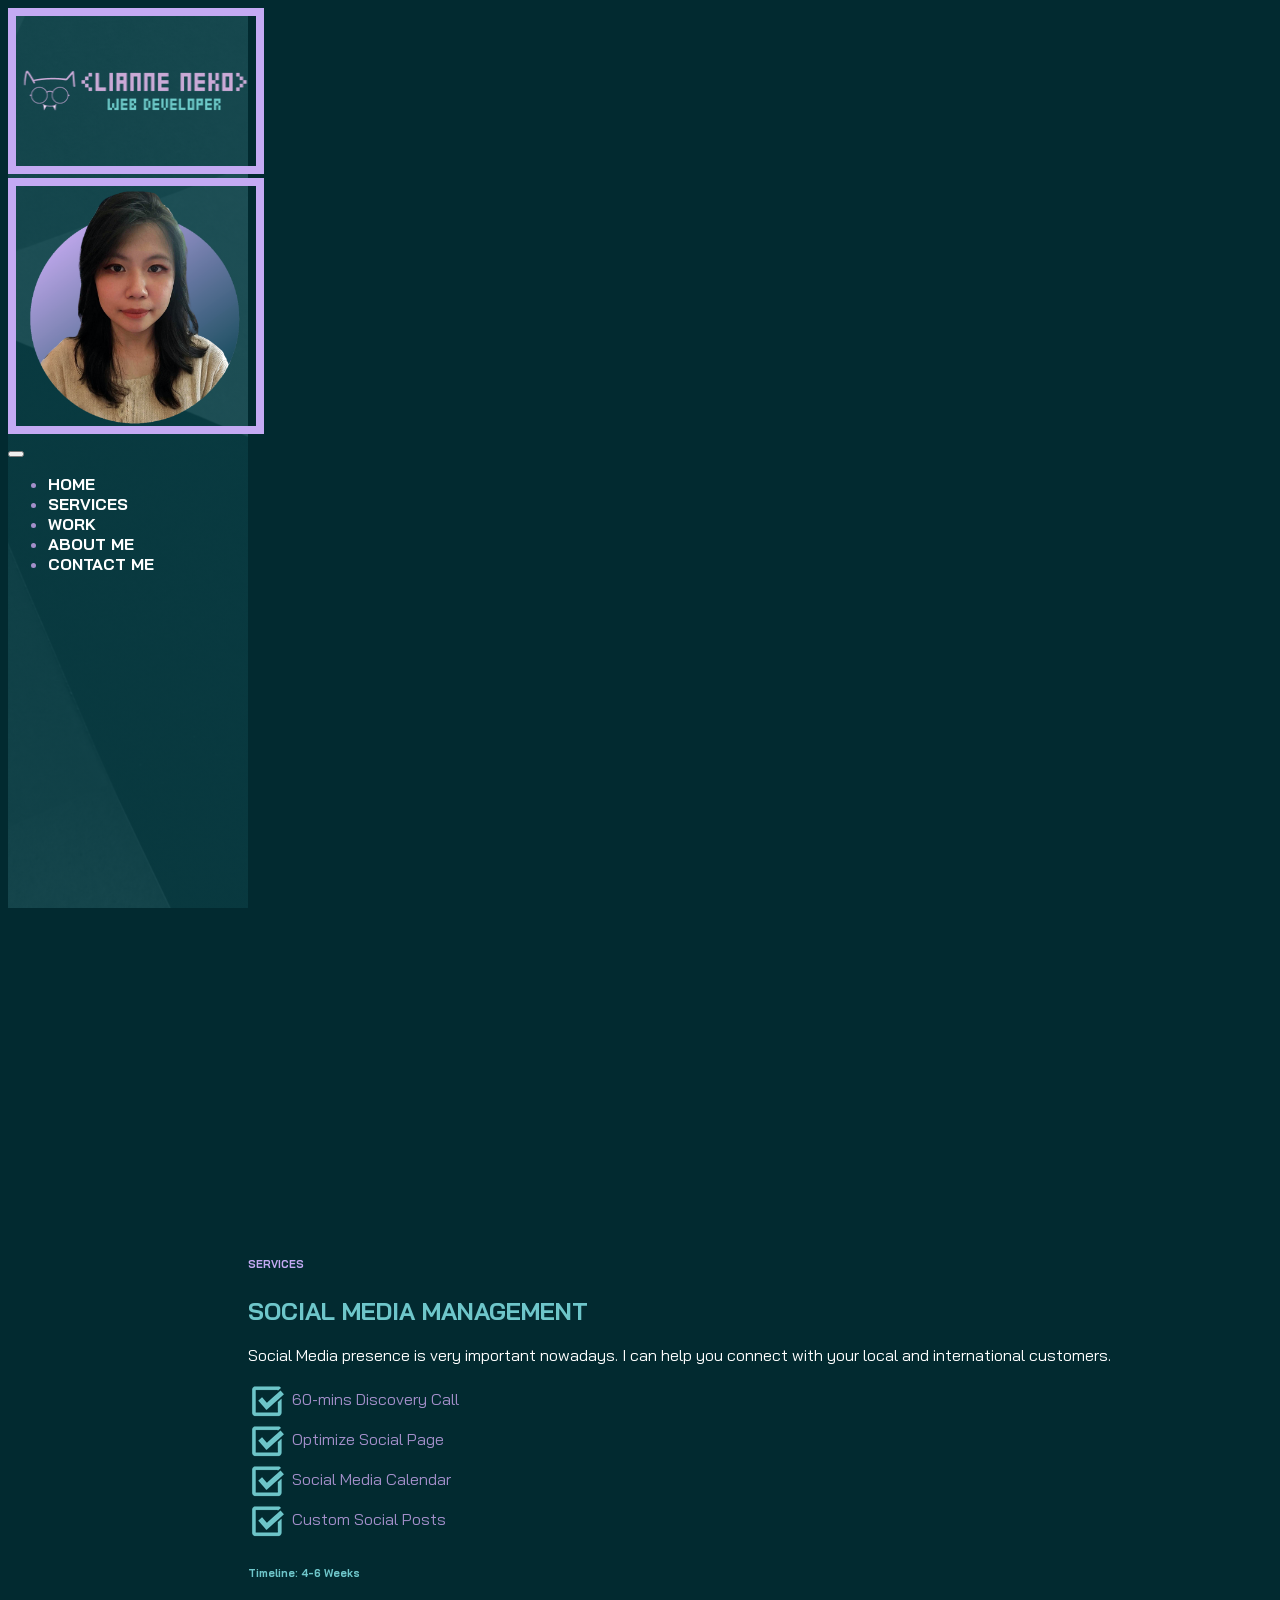
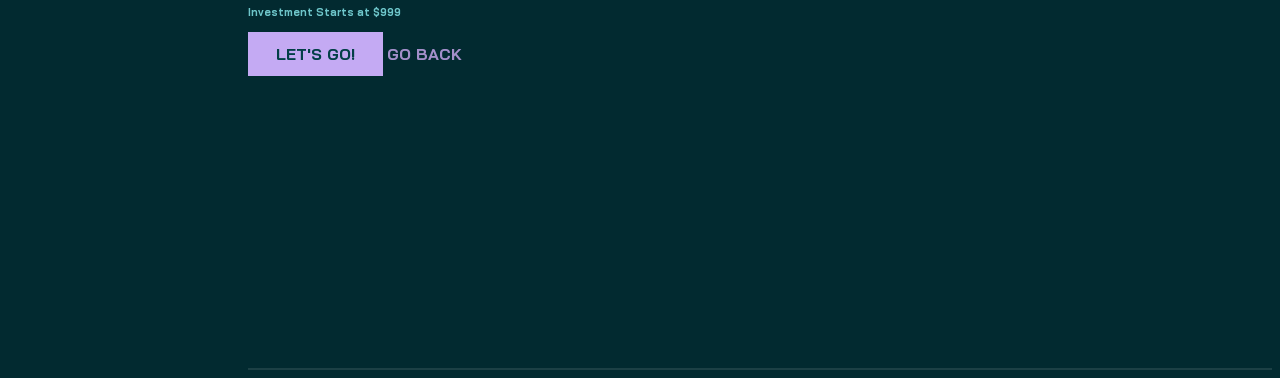
==== commit 1431e288: "fixed link smm page" ====
--- a/social-media-management.html
+++ b/social-media-management.html
@@ -25,19 +25,19 @@
           <div class="collapse navbar-collapse" id="navbarNav">
             <ul class="navbar-nav ms-auto flex-lg-column text-lg-center">
               <li class="nav-item">
-                <a class="nav-link" href="index.html #home">Home</a>
+                <a class="nav-link" href="https://virtual-lianne.github.io/myportfolio/#home">Home</a>
                 </li>
               <li class="nav-item">
-                <a class="nav-link" href="index.html #services">Services</a>
+                <a class="nav-link" href="https://virtual-lianne.github.io/myportfolio/#services">Services</a>
                   </li>
               <li class="nav-item">
-                <a class="nav-link" href="index.html #work">Work</a>
+                <a class="nav-link" href="https://virtual-lianne.github.io/myportfolio/#work">Work</a>
                     </li>
               <li class="nav-item">
-                <a class="nav-link" href="index.html #about-me">About Me</a>
+                <a class="nav-link" href="https://virtual-lianne.github.io/myportfolio/#about-me">About Me</a>
                     </li>
               <li class="nav-item">
-                <a class="nav-link" href="index.html #contact-me">Contact Me</a>
+                <a class="nav-link" href="https://virtual-lianne.github.io/myportfolio/#contact-me">Contact Me</a>
                       </li>
             </ul>
           </div>
@@ -76,7 +76,7 @@
           
             <div data-aos="fade-up" data-aos-delay="600">
               <a href="#contact-me" class="btn btn-brand me-3">LET'S GO!</a>
-            <a href="#services" class="link-custom">GO BACK1</a>
+            <a href="https://virtual-lianne.github.io/myportfolio/#services" class="link-custom">GO BACK</a>
               
 
             </div>
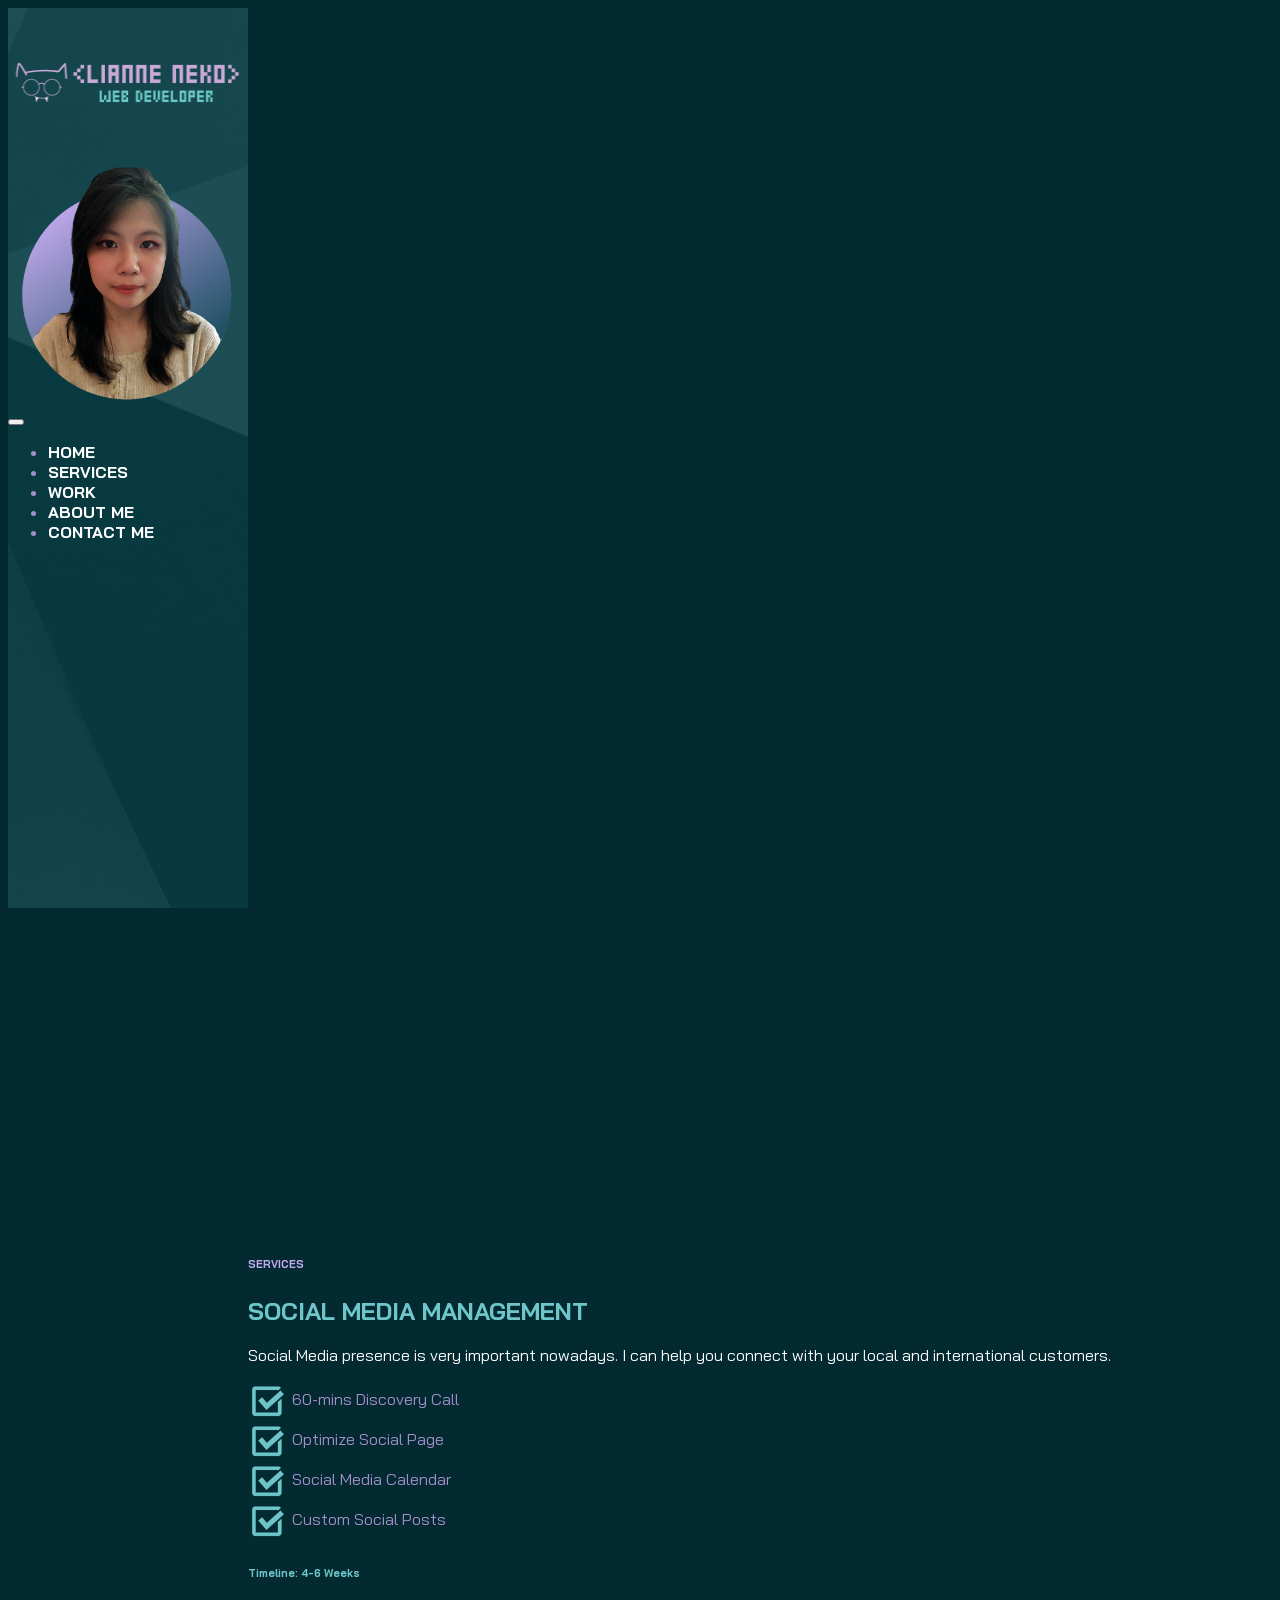
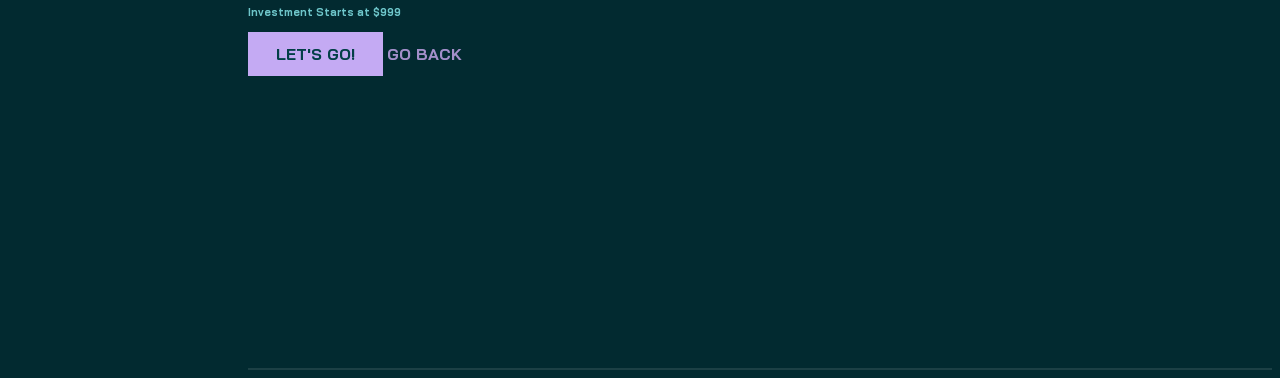
==== commit 922f49d0: "update" ====
--- a/social-media-management.html
+++ b/social-media-management.html
@@ -14,35 +14,35 @@
     
     <!-- NAVBAR -->
     <nav class="navbar navbar-expand-lg navbar-dark fixed-top">
-        <div class="container flex-lg-column">
-          <a class="navbar-brand mx-lg-auto mb-lg-4" href="#">
-            <img src="assets/images/logo.png" alt="Official logo" Width="250px" height="150px" class="d-block d-lg-none">
-            <img src="assets/images/lianne.png" class="d-none d-lg-block rounded-circle" alt="Lianne">
-          </a>
-          <button class="navbar-toggler" type="button" data-bs-toggle="collapse" data-bs-target="#navbarNav" aria-controls="navbarNav" aria-expanded="false" aria-label="Toggle navigation">
-            <span class="navbar-toggler-icon"></span>
-          </button>
-          <div class="collapse navbar-collapse" id="navbarNav">
-            <ul class="navbar-nav ms-auto flex-lg-column text-lg-center">
-              <li class="nav-item">
-                <a class="nav-link" href="https://virtual-lianne.github.io/myportfolio/#home">Home</a>
+      <div class="container flex-lg-column">
+        <a class="mx-lg-auto mb-lg-4" href="#">
+          <img src="assets/images/logo.png" alt="Official logo" Width="250px" height="150px" class="d-block d-lg-none">
+          <img src="assets/images/lianne.png" class="d-none d-lg-block rounded-circle" alt="Lianne">
+        </a>
+        <button class="navbar-toggler" type="button" data-bs-toggle="collapse" data-bs-target="#navbarNav" aria-controls="navbarNav" aria-expanded="false" aria-label="Toggle navigation">
+          <span class="navbar-toggler-icon"></span>
+        </button>
+        <div class="collapse navbar-collapse" id="navbarNav">
+          <ul class="navbar-nav ms-auto flex-lg-column text-lg-center">
+            <li class="nav-item">
+              <a class="nav-link" href="#home">Home</a>
+              </li>
+            <li class="nav-item">
+              <a class="nav-link" href="#services">Services</a>
                 </li>
-              <li class="nav-item">
-                <a class="nav-link" href="https://virtual-lianne.github.io/myportfolio/#services">Services</a>
+            <li class="nav-item">
+              <a class="nav-link" href="#work">Work</a>
                   </li>
-              <li class="nav-item">
-                <a class="nav-link" href="https://virtual-lianne.github.io/myportfolio/#work">Work</a>
+            <li class="nav-item">
+              <a class="nav-link" href="#about-me">About Me</a>
+                  </li>
+            <li class="nav-item">
+              <a class="nav-link" href="#contact-me">Contact Me</a>
                     </li>
-              <li class="nav-item">
-                <a class="nav-link" href="https://virtual-lianne.github.io/myportfolio/#about-me">About Me</a>
-                    </li>
-              <li class="nav-item">
-                <a class="nav-link" href="https://virtual-lianne.github.io/myportfolio/#contact-me">Contact Me</a>
-                      </li>
-            </ul>
-          </div>
+          </ul>
         </div>
-      </nav>
+      </div>
+    </nav>
     <!-- //NAVBAR -->
 
     <!-- CONTENT WRAPPER -->
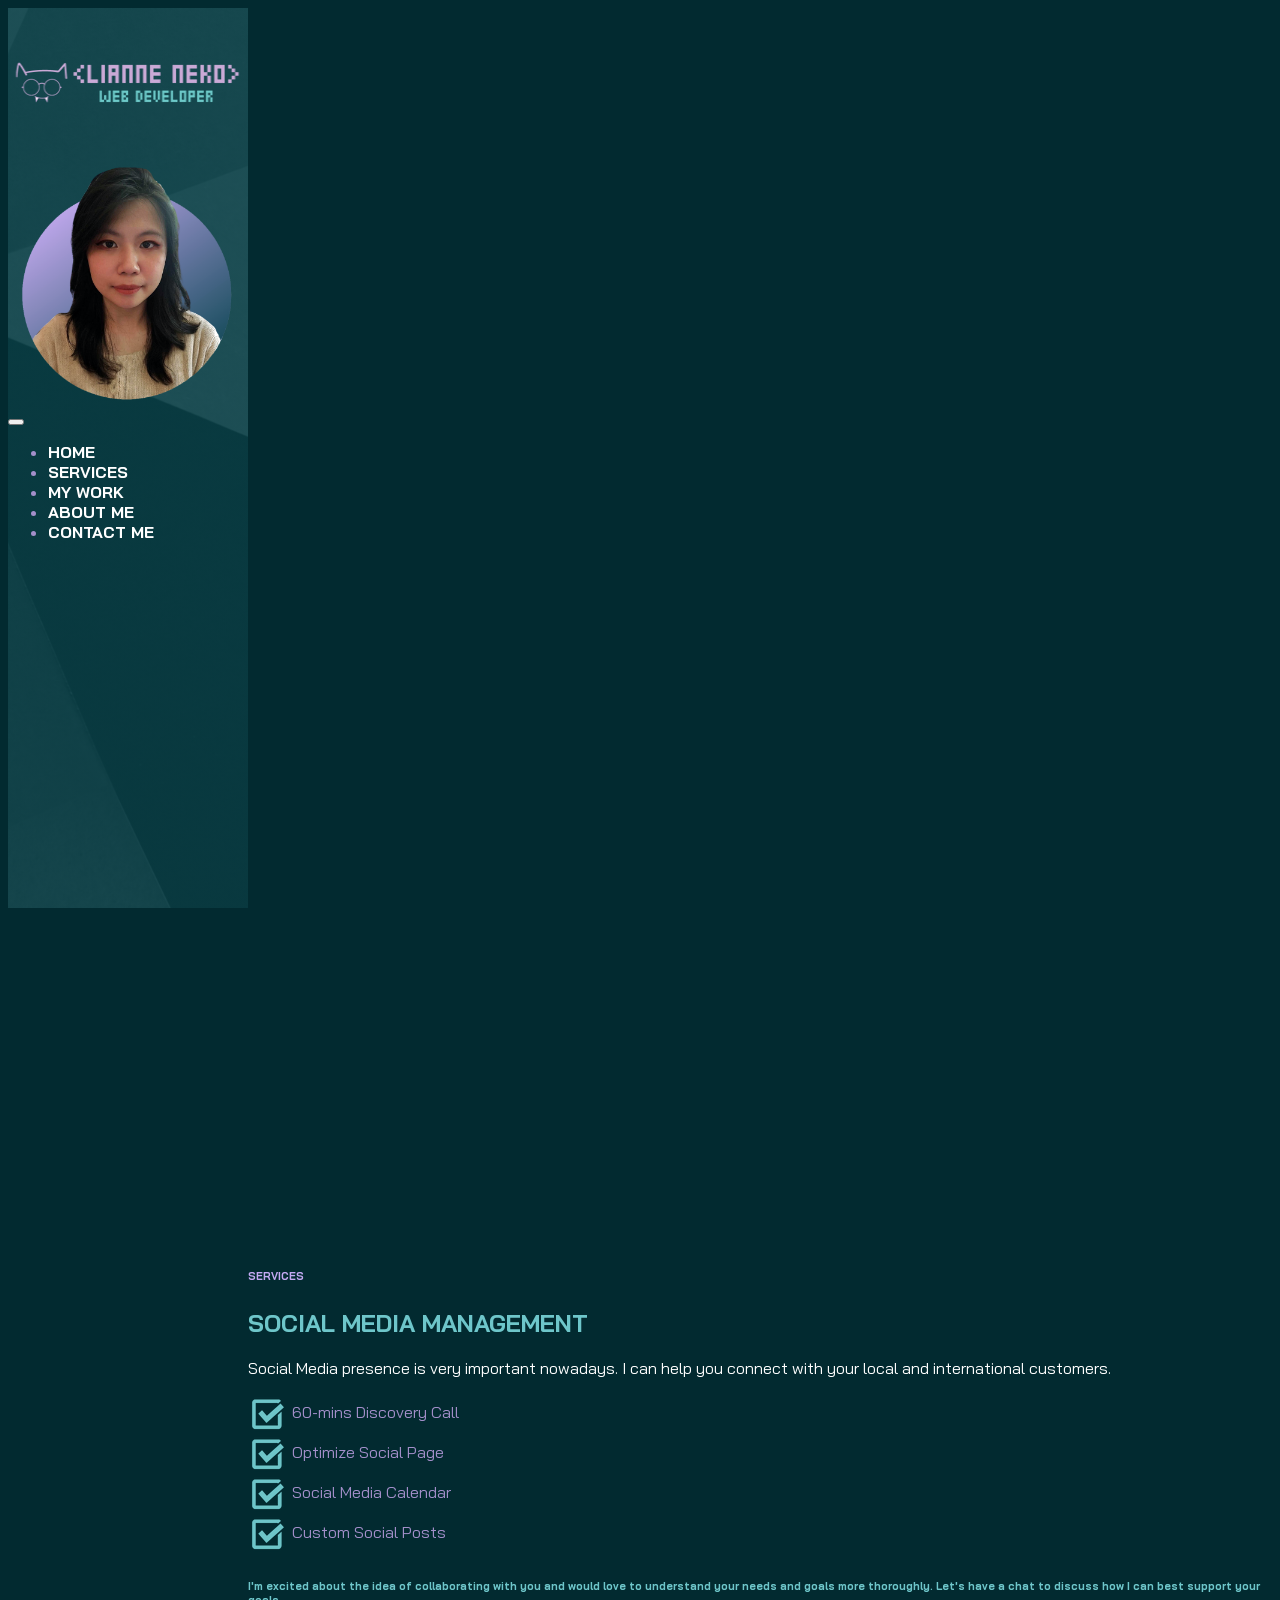
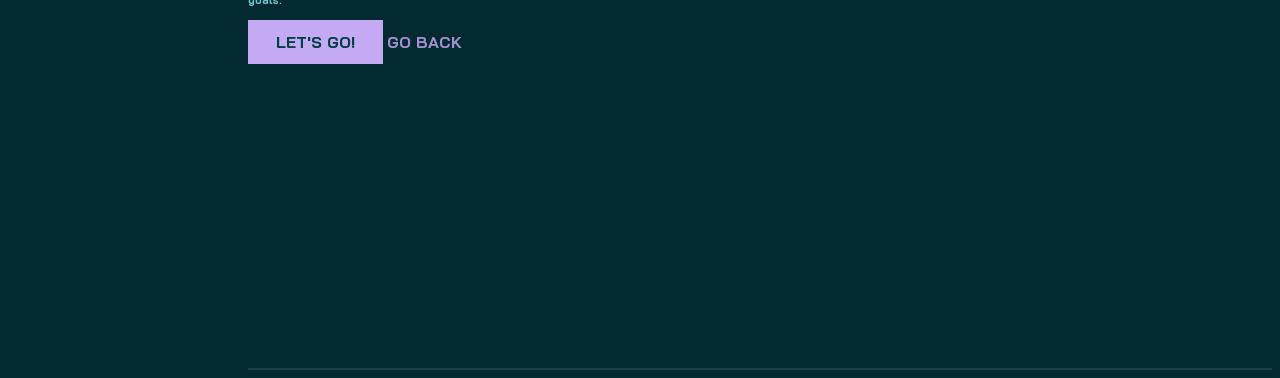
==== commit fabcc109: "update nanamern" ====
--- a/social-media-management.html
+++ b/social-media-management.html
@@ -17,7 +17,7 @@
       <div class="container flex-lg-column">
         <a class="mx-lg-auto mb-lg-4" href="#">
           <img src="assets/images/logo.png" alt="Official logo" Width="250px" height="150px" class="d-block d-lg-none">
-          <img src="assets/images/lianne.png" class="d-none d-lg-block rounded-circle" alt="Lianne">
+          <img src="assets/images/lianne.png" class="d-none d-lg-block" alt="Lianne">
         </a>
         <button class="navbar-toggler" type="button" data-bs-toggle="collapse" data-bs-target="#navbarNav" aria-controls="navbarNav" aria-expanded="false" aria-label="Toggle navigation">
           <span class="navbar-toggler-icon"></span>
@@ -25,19 +25,19 @@
         <div class="collapse navbar-collapse" id="navbarNav">
           <ul class="navbar-nav ms-auto flex-lg-column text-lg-center">
             <li class="nav-item">
-              <a class="nav-link" href="#home">Home</a>
+              <a class="nav-link" href="https://virtual-lianne.github.io/myportfolio/#home">Home</a>
               </li>
             <li class="nav-item">
-              <a class="nav-link" href="#services">Services</a>
+              <a class="nav-link" href="https://virtual-lianne.github.io/myportfolio/#services">Services</a>
                 </li>
             <li class="nav-item">
-              <a class="nav-link" href="#work">Work</a>
+              <a class="nav-link" href="https://virtual-lianne.github.io/myportfolio/#work">My Work</a>
                   </li>
             <li class="nav-item">
-              <a class="nav-link" href="#about-me">About Me</a>
+              <a class="nav-link" href="https://virtual-lianne.github.io/myportfolio/#about-me">About Me</a>
                   </li>
             <li class="nav-item">
-              <a class="nav-link" href="#contact-me">Contact Me</a>
+              <a class="nav-link" href="https://virtual-lianne.github.io/myportfolio/#contact-me">Contact Me</a>
                     </li>
           </ul>
         </div>
@@ -70,8 +70,7 @@
             <span>Custom Social Posts</span><br>
           </div>
 
-          <div class="mb-3"><h6 class="text-brand2">Timeline: 4-6 Weeks</h6>
-            <h6 class="text-brand2">Investment Starts at $999</h6>
+          <div class="mb-3"><h6 class="text-brand2">I'm excited about the idea of collaborating with you and would love to understand your needs and goals more thoroughly. Let's have a chat to discuss how I can best support your goals.</h6>
             </div>
           
             <div data-aos="fade-up" data-aos-delay="600">
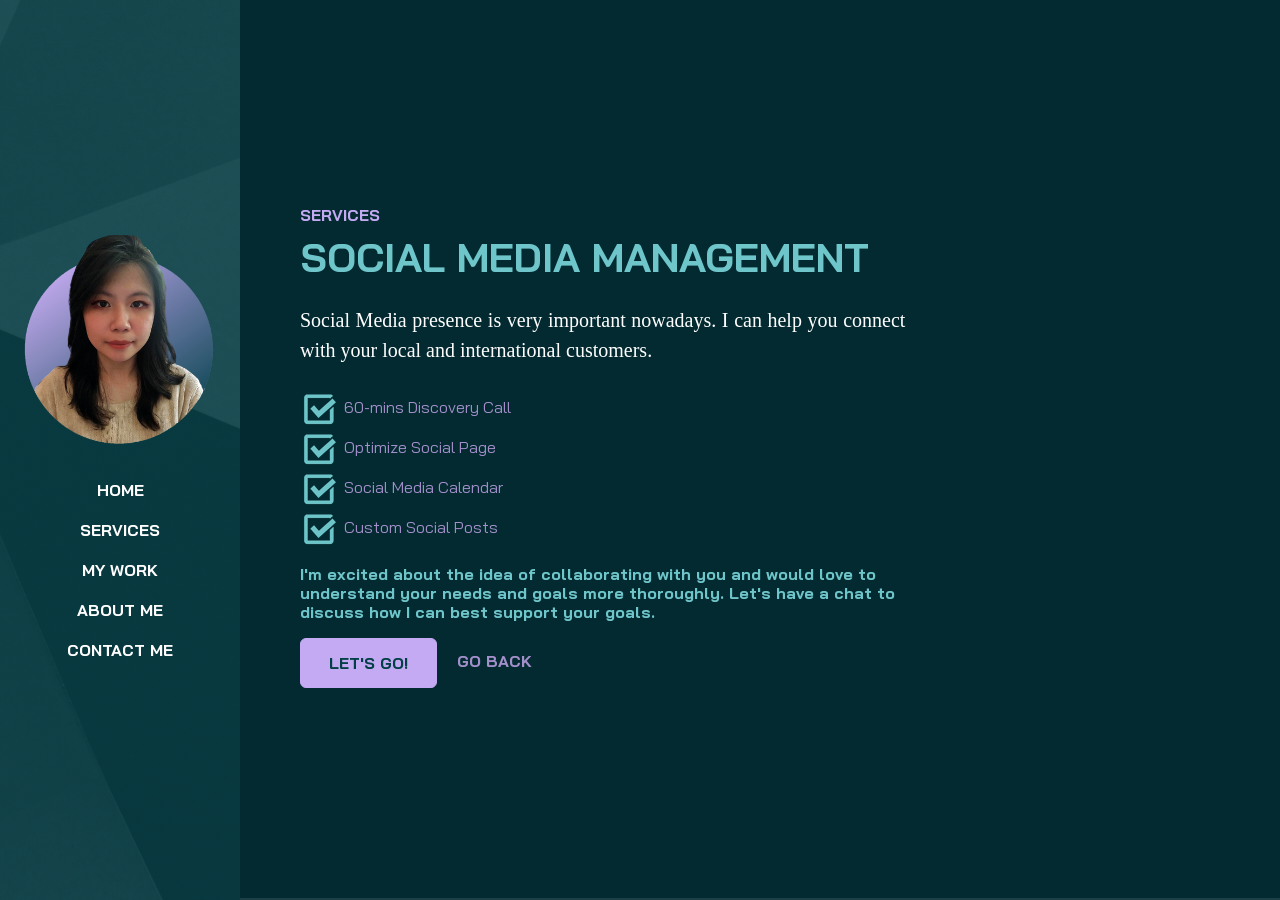
==== commit 9419ceb0: "Add files via upload" ====
--- a/social-media-management.html
+++ b/social-media-management.html
@@ -1,95 +1,95 @@
-<!DOCTYPE html>
-<html lang="en">
-<head>
-    <meta charset="UTF-8">
-    <meta http-equiv="X-UA-Compatible" content="IE=edge">
-    <meta name="viewport" content="width=device-width, initial-scale=1.0">
-    <title>Lianne - Full Stack Web Developer</title>
-    <link rel="stylesheet" href="assets/css/bootstrap.min.css">
-    <link rel="stylesheet" href="assets/css/aos.css">
-    <link rel="stylesheet" href="assets/css/line-awesome.min.css">
-    <link rel="stylesheet" href="assets/css/style.css">
-</head>
-<body data-bs-spy="scroll" data-bs-target=".navbar">
-    
-    <!-- NAVBAR -->
-    <nav class="navbar navbar-expand-lg navbar-dark fixed-top">
-      <div class="container flex-lg-column">
-        <a class="mx-lg-auto mb-lg-4" href="#">
-          <img src="assets/images/logo.png" alt="Official logo" Width="250px" height="150px" class="d-block d-lg-none">
-          <img src="assets/images/lianne.png" class="d-none d-lg-block" alt="Lianne">
-        </a>
-        <button class="navbar-toggler" type="button" data-bs-toggle="collapse" data-bs-target="#navbarNav" aria-controls="navbarNav" aria-expanded="false" aria-label="Toggle navigation">
-          <span class="navbar-toggler-icon"></span>
-        </button>
-        <div class="collapse navbar-collapse" id="navbarNav">
-          <ul class="navbar-nav ms-auto flex-lg-column text-lg-center">
-            <li class="nav-item">
-              <a class="nav-link" href="https://virtual-lianne.github.io/myportfolio/#home">Home</a>
-              </li>
-            <li class="nav-item">
-              <a class="nav-link" href="https://virtual-lianne.github.io/myportfolio/#services">Services</a>
-                </li>
-            <li class="nav-item">
-              <a class="nav-link" href="https://virtual-lianne.github.io/myportfolio/#work">My Work</a>
-                  </li>
-            <li class="nav-item">
-              <a class="nav-link" href="https://virtual-lianne.github.io/myportfolio/#about-me">About Me</a>
-                  </li>
-            <li class="nav-item">
-              <a class="nav-link" href="https://virtual-lianne.github.io/myportfolio/#contact-me">Contact Me</a>
-                    </li>
-          </ul>
-        </div>
-      </div>
-    </nav>
-    <!-- //NAVBAR -->
-
-    <!-- CONTENT WRAPPER -->
-    <div id="content-wrapper">
-
-    <!-- WEB DESIGN AND DEVELOPMENT -->
-    <section class="full-height px-lg-5">
-    <div class="container">
-      <div class="row pb-4" data-aos="fade-up">
-        <div class="col-lg-8">
-          <h6 class="text-brand service-header">SERVICES</h6>
-          <h1 class="mb-4">SOCIAL MEDIA MANAGEMENT</h1>
-          <p class="lead mt-2 mb-4 what-i-do" data-aos="fade-up" data-aos-delay="300">Social Media presence is very important nowadays. I can help you connect with your local and international customers.</p>
-          <div data-aos="fade-up" data-aos-delay="600">
-              
-            <div class="mb-3" data-aos="fade-up " data-aos-delay="600">
-
-            <img src="assets/images/ul-icon.png" class="ul-icon">
-            <span>60-mins Discovery Call</span><br>
-            <img src="assets/images/ul-icon.png" class="ul-icon">
-            <span>Optimize Social Page</span><br>
-            <img src="assets/images/ul-icon.png" class="ul-icon">
-            <span>Social Media Calendar</span><br>
-            <img src="assets/images/ul-icon.png" class="ul-icon">
-            <span>Custom Social Posts</span><br>
-          </div>
-
-          <div class="mb-3"><h6 class="text-brand2">I'm excited about the idea of collaborating with you and would love to understand your needs and goals more thoroughly. Let's have a chat to discuss how I can best support your goals.</h6>
-            </div>
-          
-            <div data-aos="fade-up" data-aos-delay="600">
-              <a href="#contact-me" class="btn btn-brand me-3">LET'S GO!</a>
-            <a href="https://virtual-lianne.github.io/myportfolio/#services" class="link-custom">GO BACK</a>
-              
-
-            </div>
-        </div>
-        </div>
-      </div>
-    </div>
-  </section>
-    <!-- //WEB DESIGN AND DEVELOPMENT -->
-
-    <!-- //CONTENT WRAPPER -->
-
-    <script src="assets/js/bootstrap.bundle.min.js"></script>
-    <script src="assets/js/aos.js"></script>
-    <script src="assets/js/main.js"></script>
-</body>
+<!DOCTYPE html>
+<html lang="en">
+<head>
+    <meta charset="UTF-8">
+    <meta http-equiv="X-UA-Compatible" content="IE=edge">
+    <meta name="viewport" content="width=device-width, initial-scale=1.0">
+    <title>Lianne - Full Stack Web Developer</title>
+    <link rel="stylesheet" href="assets/css/bootstrap.min.css">
+    <link rel="stylesheet" href="assets/css/aos.css">
+    <link rel="stylesheet" href="assets/css/line-awesome.min.css">
+    <link rel="stylesheet" href="assets/css/style.css">
+</head>
+<body data-bs-spy="scroll" data-bs-target=".navbar">
+    
+    <!-- NAVBAR -->
+    <nav class="navbar navbar-expand-lg navbar-dark fixed-top">
+      <div class="container flex-lg-column">
+        <a class="mx-lg-auto mb-lg-4" href="#">
+          <img src="assets/images/logo.png" alt="Official logo" Width="250px" height="150px" class="d-block d-lg-none">
+          <img src="assets/images/lianne.png" class="d-none d-lg-block" alt="Lianne">
+        </a>
+        <button class="navbar-toggler" type="button" data-bs-toggle="collapse" data-bs-target="#navbarNav" aria-controls="navbarNav" aria-expanded="false" aria-label="Toggle navigation">
+          <span class="navbar-toggler-icon"></span>
+        </button>
+        <div class="collapse navbar-collapse" id="navbarNav">
+          <ul class="navbar-nav ms-auto flex-lg-column text-lg-center">
+            <li class="nav-item">
+              <a class="nav-link" href="https://virtual-lianne.github.io/myportfolio/#home">Home</a>
+              </li>
+            <li class="nav-item">
+              <a class="nav-link" href="https://virtual-lianne.github.io/myportfolio/#services">Services</a>
+                </li>
+            <li class="nav-item">
+              <a class="nav-link" href="https://virtual-lianne.github.io/myportfolio/#work">My Work</a>
+                  </li>
+            <li class="nav-item">
+              <a class="nav-link" href="https://virtual-lianne.github.io/myportfolio/#about-me">About Me</a>
+                  </li>
+            <li class="nav-item">
+              <a class="nav-link" href="https://virtual-lianne.github.io/myportfolio/#contact-me">Contact Me</a>
+                    </li>
+          </ul>
+        </div>
+      </div>
+    </nav>
+    <!-- //NAVBAR -->
+
+    <!-- CONTENT WRAPPER -->
+    <div id="content-wrapper">
+
+    <!-- WEB DESIGN AND DEVELOPMENT -->
+    <section class="full-height px-lg-5">
+    <div class="container">
+      <div class="row pb-4" data-aos="fade-up">
+        <div class="col-lg-8">
+          <h6 class="text-brand service-header">SERVICES</h6>
+          <h1 class="mb-4">SOCIAL MEDIA MANAGEMENT</h1>
+          <p class="lead mt-2 mb-4 what-i-do" data-aos="fade-up" data-aos-delay="300">Social Media presence is very important nowadays. I can help you connect with your local and international customers.</p>
+          <div data-aos="fade-up" data-aos-delay="600">
+              
+            <div class="mb-3" data-aos="fade-up " data-aos-delay="600">
+
+            <img src="assets/images/ul-icon.png" class="ul-icon">
+            <span>60-mins Discovery Call</span><br>
+            <img src="assets/images/ul-icon.png" class="ul-icon">
+            <span>Optimize Social Page</span><br>
+            <img src="assets/images/ul-icon.png" class="ul-icon">
+            <span>Social Media Calendar</span><br>
+            <img src="assets/images/ul-icon.png" class="ul-icon">
+            <span>Custom Social Posts</span><br>
+          </div>
+
+          <div class="mb-3"><h6 class="text-brand2">I'm excited about the idea of collaborating with you and would love to understand your needs and goals more thoroughly. Let's have a chat to discuss how I can best support your goals.</h6>
+            </div>
+          
+            <div data-aos="fade-up" data-aos-delay="600">
+              <a href="#contact-me" class="btn btn-brand me-3">LET'S GO!</a>
+            <a href="https://virtual-lianne.github.io/myportfolio/#services" class="link-custom">GO BACK</a>
+              
+
+            </div>
+        </div>
+        </div>
+      </div>
+    </div>
+  </section>
+    <!-- //WEB DESIGN AND DEVELOPMENT -->
+
+    <!-- //CONTENT WRAPPER -->
+
+    <script src="assets/js/bootstrap.bundle.min.js"></script>
+    <script src="assets/js/aos.js"></script>
+    <script src="assets/js/main.js"></script>
+</body>
 </html>
--- a/assets/css/line-awesome.min.css
+++ b/assets/css/line-awesome.min.css
@@ -1 +1 @@
-.la,.lab,.lad,.lal,.lar,.las{-moz-osx-font-smoothing:grayscale;-webkit-font-smoothing:antialiased;display:inline-block;font-style:normal;font-variant:normal;text-rendering:auto;line-height:1}.la-lg{font-size:1.33333em;line-height:.75em;vertical-align:-.0667em}.la-xs{font-size:.75em}.la-sm{font-size:.875em}.la-1x{font-size:1em}.la-2x{font-size:2em}.la-3x{font-size:3em}.la-4x{font-size:4em}.la-5x{font-size:5em}.la-6x{font-size:6em}.la-7x{font-size:7em}.la-8x{font-size:8em}.la-9x{font-size:9em}.la-10x{font-size:10em}.la-fw{text-align:center;width:1.25em}.la-ul{list-style-type:none;margin-left:2.5em;padding-left:0}.la-ul>li{position:relative}.la-li{left:-2em;position:absolute;text-align:center;width:2em;line-height:inherit}.la-border{border:solid .08em #eee;border-radius:.1em;padding:.2em .25em .15em}.la-pull-left{float:left}.la-pull-right{float:right}.la.la-pull-left,.lab.la-pull-left,.lal.la-pull-left,.lar.la-pull-left,.las.la-pull-left{margin-right:.3em}.la.la-pull-right,.lab.la-pull-right,.lal.la-pull-right,.lar.la-pull-right,.las.la-pull-right{margin-left:.3em}.la-spin{-webkit-animation:la-spin 2s infinite linear;animation:la-spin 2s infinite linear}.la-pulse{-webkit-animation:la-spin 1s infinite steps(8);animation:la-spin 1s infinite steps(8)}@-webkit-keyframes la-spin{0%{-webkit-transform:rotate(0);transform:rotate(0)}100%{-webkit-transform:rotate(360deg);transform:rotate(360deg)}}@keyframes la-spin{0%{-webkit-transform:rotate(0);transform:rotate(0)}100%{-webkit-transform:rotate(360deg);transform:rotate(360deg)}}.la-rotate-90{-webkit-transform:rotate(90deg);transform:rotate(90deg)}.la-rotate-180{-webkit-transform:rotate(180deg);transform:rotate(180deg)}.la-rotate-270{-webkit-transform:rotate(270deg);transform:rotate(270deg)}.la-flip-horizontal{-webkit-transform:scale(-1,1);transform:scale(-1,1)}.la-flip-vertical{-webkit-transform:scale(1,-1);transform:scale(1,-1)}.la-flip-both,.la-flip-horizontal.la-flip-vertical{-webkit-transform:scale(-1,-1);transform:scale(-1,-1)}:root .la-flip-both,:root .la-flip-horizontal,:root .la-flip-vertical,:root .la-rotate-180,:root .la-rotate-270,:root .la-rotate-90{-webkit-filter:none;filter:none}.la-stack{display:inline-block;height:2em;line-height:2em;position:relative;vertical-align:middle;width:2.5em}.la-stack-1x,.la-stack-2x{left:0;position:absolute;text-align:center;width:100%}.la-stack-1x{line-height:inherit}.la-stack-2x{font-size:2em}.la-inverse{color:#fff}.la-500px:before{content:"\f26e"}.la-accessible-icon:before{content:"\f368"}.la-accusoft:before{content:"\f369"}.la-acquisitions-incorporated:before{content:"\f6af"}.la-ad:before{content:"\f641"}.la-address-book:before{content:"\f2b9"}.la-address-card:before{content:"\f2bb"}.la-adjust:before{content:"\f042"}.la-adn:before{content:"\f170"}.la-adobe:before{content:"\f778"}.la-adversal:before{content:"\f36a"}.la-affiliatetheme:before{content:"\f36b"}.la-air-freshener:before{content:"\f5d0"}.la-airbnb:before{content:"\f834"}.la-algolia:before{content:"\f36c"}.la-align-center:before{content:"\f037"}.la-align-justify:before{content:"\f039"}.la-align-left:before{content:"\f036"}.la-align-right:before{content:"\f038"}.la-alipay:before{content:"\f642"}.la-allergies:before{content:"\f461"}.la-amazon:before{content:"\f270"}.la-amazon-pay:before{content:"\f42c"}.la-ambulance:before{content:"\f0f9"}.la-american-sign-language-interpreting:before{content:"\f2a3"}.la-amilia:before{content:"\f36d"}.la-anchor:before{content:"\f13d"}.la-android:before{content:"\f17b"}.la-angellist:before{content:"\f209"}.la-angle-double-down:before{content:"\f103"}.la-angle-double-left:before{content:"\f100"}.la-angle-double-right:before{content:"\f101"}.la-angle-double-up:before{content:"\f102"}.la-angle-down:before{content:"\f107"}.la-angle-left:before{content:"\f104"}.la-angle-right:before{content:"\f105"}.la-angle-up:before{content:"\f106"}.la-angry:before{content:"\f556"}.la-angrycreative:before{content:"\f36e"}.la-angular:before{content:"\f420"}.la-ankh:before{content:"\f644"}.la-app-store:before{content:"\f36f"}.la-app-store-ios:before{content:"\f370"}.la-apper:before{content:"\f371"}.la-apple:before{content:"\f179"}.la-apple-alt:before{content:"\f5d1"}.la-apple-pay:before{content:"\f415"}.la-archive:before{content:"\f187"}.la-archway:before{content:"\f557"}.la-arrow-alt-circle-down:before{content:"\f358"}.la-arrow-alt-circle-left:before{content:"\f359"}.la-arrow-alt-circle-right:before{content:"\f35a"}.la-arrow-alt-circle-up:before{content:"\f35b"}.la-arrow-circle-down:before{content:"\f0ab"}.la-arrow-circle-left:before{content:"\f0a8"}.la-arrow-circle-right:before{content:"\f0a9"}.la-arrow-circle-up:before{content:"\f0aa"}.la-arrow-down:before{content:"\f063"}.la-arrow-left:before{content:"\f060"}.la-arrow-right:before{content:"\f061"}.la-arrow-up:before{content:"\f062"}.la-arrows-alt:before{content:"\f0b2"}.la-arrows-alt-h:before{content:"\f337"}.la-arrows-alt-v:before{content:"\f338"}.la-artstation:before{content:"\f77a"}.la-assistive-listening-systems:before{content:"\f2a2"}.la-asterisk:before{content:"\f069"}.la-asymmetrik:before{content:"\f372"}.la-at:before{content:"\f1fa"}.la-atlas:before{content:"\f558"}.la-atlassian:before{content:"\f77b"}.la-atom:before{content:"\f5d2"}.la-audible:before{content:"\f373"}.la-audio-description:before{content:"\f29e"}.la-autoprefixer:before{content:"\f41c"}.la-avianex:before{content:"\f374"}.la-aviato:before{content:"\f421"}.la-award:before{content:"\f559"}.la-aws:before{content:"\f375"}.la-baby:before{content:"\f77c"}.la-baby-carriage:before{content:"\f77d"}.la-backspace:before{content:"\f55a"}.la-backward:before{content:"\f04a"}.la-bacon:before{content:"\f7e5"}.la-balance-scale:before{content:"\f24e"}.la-balance-scale-left:before{content:"\f515"}.la-balance-scale-right:before{content:"\f516"}.la-ban:before{content:"\f05e"}.la-band-aid:before{content:"\f462"}.la-bandcamp:before{content:"\f2d5"}.la-barcode:before{content:"\f02a"}.la-bars:before{content:"\f0c9"}.la-baseball-ball:before{content:"\f433"}.la-basketball-ball:before{content:"\f434"}.la-bath:before{content:"\f2cd"}.la-battery-empty:before{content:"\f244"}.la-battery-full:before{content:"\f240"}.la-battery-half:before{content:"\f242"}.la-battery-quarter:before{content:"\f243"}.la-battery-three-quarters:before{content:"\f241"}.la-battle-net:before{content:"\f835"}.la-bed:before{content:"\f236"}.la-beer:before{content:"\f0fc"}.la-behance:before{content:"\f1b4"}.la-behance-square:before{content:"\f1b5"}.la-bell:before{content:"\f0f3"}.la-bell-slash:before{content:"\f1f6"}.la-bezier-curve:before{content:"\f55b"}.la-bible:before{content:"\f647"}.la-bicycle:before{content:"\f206"}.la-biking:before{content:"\f84a"}.la-bimobject:before{content:"\f378"}.la-binoculars:before{content:"\f1e5"}.la-biohazard:before{content:"\f780"}.la-birthday-cake:before{content:"\f1fd"}.la-bitbucket:before{content:"\f171"}.la-bitcoin:before{content:"\f379"}.la-bity:before{content:"\f37a"}.la-black-tie:before{content:"\f27e"}.la-blackberry:before{content:"\f37b"}.la-blender:before{content:"\f517"}.la-blender-phone:before{content:"\f6b6"}.la-blind:before{content:"\f29d"}.la-blog:before{content:"\f781"}.la-blogger:before{content:"\f37c"}.la-blogger-b:before{content:"\f37d"}.la-bluetooth:before{content:"\f293"}.la-bluetooth-b:before{content:"\f294"}.la-bold:before{content:"\f032"}.la-bolt:before{content:"\f0e7"}.la-bomb:before{content:"\f1e2"}.la-bone:before{content:"\f5d7"}.la-bong:before{content:"\f55c"}.la-book:before{content:"\f02d"}.la-book-dead:before{content:"\f6b7"}.la-book-medical:before{content:"\f7e6"}.la-book-open:before{content:"\f518"}.la-book-reader:before{content:"\f5da"}.la-bookmark:before{content:"\f02e"}.la-bootstrap:before{content:"\f836"}.la-border-all:before{content:"\f84c"}.la-border-none:before{content:"\f850"}.la-border-style:before{content:"\f853"}.la-bowling-ball:before{content:"\f436"}.la-box:before{content:"\f466"}.la-box-open:before{content:"\f49e"}.la-boxes:before{content:"\f468"}.la-braille:before{content:"\f2a1"}.la-brain:before{content:"\f5dc"}.la-bread-slice:before{content:"\f7ec"}.la-briefcase:before{content:"\f0b1"}.la-briefcase-medical:before{content:"\f469"}.la-broadcast-tower:before{content:"\f519"}.la-broom:before{content:"\f51a"}.la-brush:before{content:"\f55d"}.la-btc:before{content:"\f15a"}.la-buffer:before{content:"\f837"}.la-bug:before{content:"\f188"}.la-building:before{content:"\f1ad"}.la-bullhorn:before{content:"\f0a1"}.la-bullseye:before{content:"\f140"}.la-burn:before{content:"\f46a"}.la-buromobelexperte:before{content:"\f37f"}.la-bus:before{content:"\f207"}.la-bus-alt:before{content:"\f55e"}.la-business-time:before{content:"\f64a"}.la-buy-n-large:before{content:"\f8a6"}.la-buysellads:before{content:"\f20d"}.la-calculator:before{content:"\f1ec"}.la-calendar:before{content:"\f133"}.la-calendar-alt:before{content:"\f073"}.la-calendar-check:before{content:"\f274"}.la-calendar-day:before{content:"\f783"}.la-calendar-minus:before{content:"\f272"}.la-calendar-plus:before{content:"\f271"}.la-calendar-times:before{content:"\f273"}.la-calendar-week:before{content:"\f784"}.la-camera:before{content:"\f030"}.la-camera-retro:before{content:"\f083"}.la-campground:before{content:"\f6bb"}.la-canadian-maple-leaf:before{content:"\f785"}.la-candy-cane:before{content:"\f786"}.la-cannabis:before{content:"\f55f"}.la-capsules:before{content:"\f46b"}.la-car:before{content:"\f1b9"}.la-car-alt:before{content:"\f5de"}.la-car-battery:before{content:"\f5df"}.la-car-crash:before{content:"\f5e1"}.la-car-side:before{content:"\f5e4"}.la-caret-down:before{content:"\f0d7"}.la-caret-left:before{content:"\f0d9"}.la-caret-right:before{content:"\f0da"}.la-caret-square-down:before{content:"\f150"}.la-caret-square-left:before{content:"\f191"}.la-caret-square-right:before{content:"\f152"}.la-caret-square-up:before{content:"\f151"}.la-caret-up:before{content:"\f0d8"}.la-carrot:before{content:"\f787"}.la-cart-arrow-down:before{content:"\f218"}.la-cart-plus:before{content:"\f217"}.la-cash-register:before{content:"\f788"}.la-cat:before{content:"\f6be"}.la-cc-amazon-pay:before{content:"\f42d"}.la-cc-amex:before{content:"\f1f3"}.la-cc-apple-pay:before{content:"\f416"}.la-cc-diners-club:before{content:"\f24c"}.la-cc-discover:before{content:"\f1f2"}.la-cc-jcb:before{content:"\f24b"}.la-cc-mastercard:before{content:"\f1f1"}.la-cc-paypal:before{content:"\f1f4"}.la-cc-stripe:before{content:"\f1f5"}.la-cc-visa:before{content:"\f1f0"}.la-centercode:before{content:"\f380"}.la-centos:before{content:"\f789"}.la-certificate:before{content:"\f0a3"}.la-chair:before{content:"\f6c0"}.la-chalkboard:before{content:"\f51b"}.la-chalkboard-teacher:before{content:"\f51c"}.la-charging-station:before{content:"\f5e7"}.la-chart-area:before{content:"\f1fe"}.la-chart-bar:before{content:"\f080"}.la-chart-line:before{content:"\f201"}.la-chart-pie:before{content:"\f200"}.la-check:before{content:"\f00c"}.la-check-circle:before{content:"\f058"}.la-check-double:before{content:"\f560"}.la-check-square:before{content:"\f14a"}.la-cheese:before{content:"\f7ef"}.la-chess:before{content:"\f439"}.la-chess-bishop:before{content:"\f43a"}.la-chess-board:before{content:"\f43c"}.la-chess-king:before{content:"\f43f"}.la-chess-knight:before{content:"\f441"}.la-chess-pawn:before{content:"\f443"}.la-chess-queen:before{content:"\f445"}.la-chess-rook:before{content:"\f447"}.la-chevron-circle-down:before{content:"\f13a"}.la-chevron-circle-left:before{content:"\f137"}.la-chevron-circle-right:before{content:"\f138"}.la-chevron-circle-up:before{content:"\f139"}.la-chevron-down:before{content:"\f078"}.la-chevron-left:before{content:"\f053"}.la-chevron-right:before{content:"\f054"}.la-chevron-up:before{content:"\f077"}.la-child:before{content:"\f1ae"}.la-chrome:before{content:"\f268"}.la-chromecast:before{content:"\f838"}.la-church:before{content:"\f51d"}.la-circle:before{content:"\f111"}.la-circle-notch:before{content:"\f1ce"}.la-city:before{content:"\f64f"}.la-clinic-medical:before{content:"\f7f2"}.la-clipboard:before{content:"\f328"}.la-clipboard-check:before{content:"\f46c"}.la-clipboard-list:before{content:"\f46d"}.la-clock:before{content:"\f017"}.la-clone:before{content:"\f24d"}.la-closed-captioning:before{content:"\f20a"}.la-cloud:before{content:"\f0c2"}.la-cloud-download-alt:before{content:"\f381"}.la-cloud-meatball:before{content:"\f73b"}.la-cloud-moon:before{content:"\f6c3"}.la-cloud-moon-rain:before{content:"\f73c"}.la-cloud-rain:before{content:"\f73d"}.la-cloud-showers-heavy:before{content:"\f740"}.la-cloud-sun:before{content:"\f6c4"}.la-cloud-sun-rain:before{content:"\f743"}.la-cloud-upload-alt:before{content:"\f382"}.la-cloudscale:before{content:"\f383"}.la-cloudsmith:before{content:"\f384"}.la-cloudversify:before{content:"\f385"}.la-cocktail:before{content:"\f561"}.la-code:before{content:"\f121"}.la-code-branch:before{content:"\f126"}.la-codepen:before{content:"\f1cb"}.la-codiepie:before{content:"\f284"}.la-coffee:before{content:"\f0f4"}.la-cog:before{content:"\f013"}.la-cogs:before{content:"\f085"}.la-coins:before{content:"\f51e"}.la-columns:before{content:"\f0db"}.la-comment:before{content:"\f075"}.la-comment-alt:before{content:"\f27a"}.la-comment-dollar:before{content:"\f651"}.la-comment-dots:before{content:"\f4ad"}.la-comment-medical:before{content:"\f7f5"}.la-comment-slash:before{content:"\f4b3"}.la-comments:before{content:"\f086"}.la-comments-dollar:before{content:"\f653"}.la-compact-disc:before{content:"\f51f"}.la-compass:before{content:"\f14e"}.la-compress:before{content:"\f066"}.la-compress-arrows-alt:before{content:"\f78c"}.la-concierge-bell:before{content:"\f562"}.la-confluence:before{content:"\f78d"}.la-connectdevelop:before{content:"\f20e"}.la-contao:before{content:"\f26d"}.la-cookie:before{content:"\f563"}.la-cookie-bite:before{content:"\f564"}.la-copy:before{content:"\f0c5"}.la-copyright:before{content:"\f1f9"}.la-cotton-bureau:before{content:"\f89e"}.la-couch:before{content:"\f4b8"}.la-cpanel:before{content:"\f388"}.la-creative-commons:before{content:"\f25e"}.la-creative-commons-by:before{content:"\f4e7"}.la-creative-commons-nc:before{content:"\f4e8"}.la-creative-commons-nc-eu:before{content:"\f4e9"}.la-creative-commons-nc-jp:before{content:"\f4ea"}.la-creative-commons-nd:before{content:"\f4eb"}.la-creative-commons-pd:before{content:"\f4ec"}.la-creative-commons-pd-alt:before{content:"\f4ed"}.la-creative-commons-remix:before{content:"\f4ee"}.la-creative-commons-sa:before{content:"\f4ef"}.la-creative-commons-sampling:before{content:"\f4f0"}.la-creative-commons-sampling-plus:before{content:"\f4f1"}.la-creative-commons-share:before{content:"\f4f2"}.la-creative-commons-zero:before{content:"\f4f3"}.la-credit-card:before{content:"\f09d"}.la-critical-role:before{content:"\f6c9"}.la-crop:before{content:"\f125"}.la-crop-alt:before{content:"\f565"}.la-cross:before{content:"\f654"}.la-crosshairs:before{content:"\f05b"}.la-crow:before{content:"\f520"}.la-crown:before{content:"\f521"}.la-crutch:before{content:"\f7f7"}.la-css3:before{content:"\f13c"}.la-css3-alt:before{content:"\f38b"}.la-cube:before{content:"\f1b2"}.la-cubes:before{content:"\f1b3"}.la-cut:before{content:"\f0c4"}.la-cuttlefish:before{content:"\f38c"}.la-d-and-d:before{content:"\f38d"}.la-d-and-d-beyond:before{content:"\f6ca"}.la-dashcube:before{content:"\f210"}.la-database:before{content:"\f1c0"}.la-deaf:before{content:"\f2a4"}.la-delicious:before{content:"\f1a5"}.la-democrat:before{content:"\f747"}.la-deploydog:before{content:"\f38e"}.la-deskpro:before{content:"\f38f"}.la-desktop:before{content:"\f108"}.la-dev:before{content:"\f6cc"}.la-deviantart:before{content:"\f1bd"}.la-dharmachakra:before{content:"\f655"}.la-dhl:before{content:"\f790"}.la-diagnoses:before{content:"\f470"}.la-diaspora:before{content:"\f791"}.la-dice:before{content:"\f522"}.la-dice-d20:before{content:"\f6cf"}.la-dice-d6:before{content:"\f6d1"}.la-dice-five:before{content:"\f523"}.la-dice-four:before{content:"\f524"}.la-dice-one:before{content:"\f525"}.la-dice-six:before{content:"\f526"}.la-dice-three:before{content:"\f527"}.la-dice-two:before{content:"\f528"}.la-digg:before{content:"\f1a6"}.la-digital-ocean:before{content:"\f391"}.la-digital-tachograph:before{content:"\f566"}.la-directions:before{content:"\f5eb"}.la-discord:before{content:"\f392"}.la-discourse:before{content:"\f393"}.la-divide:before{content:"\f529"}.la-dizzy:before{content:"\f567"}.la-dna:before{content:"\f471"}.la-dochub:before{content:"\f394"}.la-docker:before{content:"\f395"}.la-dog:before{content:"\f6d3"}.la-dollar-sign:before{content:"\f155"}.la-dolly:before{content:"\f472"}.la-dolly-flatbed:before{content:"\f474"}.la-donate:before{content:"\f4b9"}.la-door-closed:before{content:"\f52a"}.la-door-open:before{content:"\f52b"}.la-dot-circle:before{content:"\f192"}.la-dove:before{content:"\f4ba"}.la-download:before{content:"\f019"}.la-draft2digital:before{content:"\f396"}.la-drafting-compass:before{content:"\f568"}.la-dragon:before{content:"\f6d5"}.la-draw-polygon:before{content:"\f5ee"}.la-dribbble:before{content:"\f17d"}.la-dribbble-square:before{content:"\f397"}.la-dropbox:before{content:"\f16b"}.la-drum:before{content:"\f569"}.la-drum-steelpan:before{content:"\f56a"}.la-drumstick-bite:before{content:"\f6d7"}.la-drupal:before{content:"\f1a9"}.la-dumbbell:before{content:"\f44b"}.la-dumpster:before{content:"\f793"}.la-dumpster-fire:before{content:"\f794"}.la-dungeon:before{content:"\f6d9"}.la-dyalog:before{content:"\f399"}.la-earlybirds:before{content:"\f39a"}.la-ebay:before{content:"\f4f4"}.la-edge:before{content:"\f282"}.la-edit:before{content:"\f044"}.la-egg:before{content:"\f7fb"}.la-eject:before{content:"\f052"}.la-elementor:before{content:"\f430"}.la-ellipsis-h:before{content:"\f141"}.la-ellipsis-v:before{content:"\f142"}.la-ello:before{content:"\f5f1"}.la-ember:before{content:"\f423"}.la-empire:before{content:"\f1d1"}.la-envelope:before{content:"\f0e0"}.la-envelope-open:before{content:"\f2b6"}.la-envelope-open-text:before{content:"\f658"}.la-envelope-square:before{content:"\f199"}.la-envira:before{content:"\f299"}.la-equals:before{content:"\f52c"}.la-eraser:before{content:"\f12d"}.la-erlang:before{content:"\f39d"}.la-ethereum:before{content:"\f42e"}.la-ethernet:before{content:"\f796"}.la-etsy:before{content:"\f2d7"}.la-euro-sign:before{content:"\f153"}.la-evernote:before{content:"\f839"}.la-exchange-alt:before{content:"\f362"}.la-exclamation:before{content:"\f12a"}.la-exclamation-circle:before{content:"\f06a"}.la-exclamation-triangle:before{content:"\f071"}.la-expand:before{content:"\f065"}.la-expand-arrows-alt:before{content:"\f31e"}.la-expeditedssl:before{content:"\f23e"}.la-external-link-alt:before{content:"\f35d"}.la-external-link-square-alt:before{content:"\f360"}.la-eye:before{content:"\f06e"}.la-eye-dropper:before{content:"\f1fb"}.la-eye-slash:before{content:"\f070"}.la-facebook:before{content:"\f09a"}.la-facebook-f:before{content:"\f39e"}.la-facebook-messenger:before{content:"\f39f"}.la-facebook-square:before{content:"\f082"}.la-fan:before{content:"\f863"}.la-fantasy-flight-games:before{content:"\f6dc"}.la-fast-backward:before{content:"\f049"}.la-fast-forward:before{content:"\f050"}.la-fax:before{content:"\f1ac"}.la-feather:before{content:"\f52d"}.la-feather-alt:before{content:"\f56b"}.la-fedex:before{content:"\f797"}.la-fedora:before{content:"\f798"}.la-female:before{content:"\f182"}.la-fighter-jet:before{content:"\f0fb"}.la-figma:before{content:"\f799"}.la-file:before{content:"\f15b"}.la-file-alt:before{content:"\f15c"}.la-file-archive:before{content:"\f1c6"}.la-file-audio:before{content:"\f1c7"}.la-file-code:before{content:"\f1c9"}.la-file-contract:before{content:"\f56c"}.la-file-csv:before{content:"\f6dd"}.la-file-download:before{content:"\f56d"}.la-file-excel:before{content:"\f1c3"}.la-file-export:before{content:"\f56e"}.la-file-image:before{content:"\f1c5"}.la-file-import:before{content:"\f56f"}.la-file-invoice:before{content:"\f570"}.la-file-invoice-dollar:before{content:"\f571"}.la-file-medical:before{content:"\f477"}.la-file-medical-alt:before{content:"\f478"}.la-file-pdf:before{content:"\f1c1"}.la-file-powerpoint:before{content:"\f1c4"}.la-file-prescription:before{content:"\f572"}.la-file-signature:before{content:"\f573"}.la-file-upload:before{content:"\f574"}.la-file-video:before{content:"\f1c8"}.la-file-word:before{content:"\f1c2"}.la-fill:before{content:"\f575"}.la-fill-drip:before{content:"\f576"}.la-film:before{content:"\f008"}.la-filter:before{content:"\f0b0"}.la-fingerprint:before{content:"\f577"}.la-fire:before{content:"\f06d"}.la-fire-alt:before{content:"\f7e4"}.la-fire-extinguisher:before{content:"\f134"}.la-firefox:before{content:"\f269"}.la-first-aid:before{content:"\f479"}.la-first-order:before{content:"\f2b0"}.la-first-order-alt:before{content:"\f50a"}.la-firstdraft:before{content:"\f3a1"}.la-fish:before{content:"\f578"}.la-fist-raised:before{content:"\f6de"}.la-flag:before{content:"\f024"}.la-flag-checkered:before{content:"\f11e"}.la-flag-usa:before{content:"\f74d"}.la-flask:before{content:"\f0c3"}.la-flickr:before{content:"\f16e"}.la-flipboard:before{content:"\f44d"}.la-flushed:before{content:"\f579"}.la-fly:before{content:"\f417"}.la-folder:before{content:"\f07b"}.la-folder-minus:before{content:"\f65d"}.la-folder-open:before{content:"\f07c"}.la-folder-plus:before{content:"\f65e"}.la-font:before{content:"\f031"}.la-font-awesome:before{content:"\f2b4"}.la-font-awesome-alt:before{content:"\f35c"}.la-font-awesome-flag:before{content:"\f425"}.la-font-awesome-logo-full:before{content:"\f4e6"}.la-fonticons:before{content:"\f280"}.la-fonticons-fi:before{content:"\f3a2"}.la-football-ball:before{content:"\f44e"}.la-fort-awesome:before{content:"\f286"}.la-fort-awesome-alt:before{content:"\f3a3"}.la-forumbee:before{content:"\f211"}.la-forward:before{content:"\f04e"}.la-foursquare:before{content:"\f180"}.la-free-code-camp:before{content:"\f2c5"}.la-freebsd:before{content:"\f3a4"}.la-frog:before{content:"\f52e"}.la-frown:before{content:"\f119"}.la-frown-open:before{content:"\f57a"}.la-fulcrum:before{content:"\f50b"}.la-funnel-dollar:before{content:"\f662"}.la-futbol:before{content:"\f1e3"}.la-galactic-republic:before{content:"\f50c"}.la-galactic-senate:before{content:"\f50d"}.la-gamepad:before{content:"\f11b"}.la-gas-pump:before{content:"\f52f"}.la-gavel:before{content:"\f0e3"}.la-gem:before{content:"\f3a5"}.la-genderless:before{content:"\f22d"}.la-get-pocket:before{content:"\f265"}.la-gg:before{content:"\f260"}.la-gg-circle:before{content:"\f261"}.la-ghost:before{content:"\f6e2"}.la-gift:before{content:"\f06b"}.la-gifts:before{content:"\f79c"}.la-git:before{content:"\f1d3"}.la-git-alt:before{content:"\f841"}.la-git-square:before{content:"\f1d2"}.la-github:before{content:"\f09b"}.la-github-alt:before{content:"\f113"}.la-github-square:before{content:"\f092"}.la-gitkraken:before{content:"\f3a6"}.la-gitlab:before{content:"\f296"}.la-gitter:before{content:"\f426"}.la-glass-cheers:before{content:"\f79f"}.la-glass-martini:before{content:"\f000"}.la-glass-martini-alt:before{content:"\f57b"}.la-glass-whiskey:before{content:"\f7a0"}.la-glasses:before{content:"\f530"}.la-glide:before{content:"\f2a5"}.la-glide-g:before{content:"\f2a6"}.la-globe:before{content:"\f0ac"}.la-globe-africa:before{content:"\f57c"}.la-globe-americas:before{content:"\f57d"}.la-globe-asia:before{content:"\f57e"}.la-globe-europe:before{content:"\f7a2"}.la-gofore:before{content:"\f3a7"}.la-golf-ball:before{content:"\f450"}.la-goodreads:before{content:"\f3a8"}.la-goodreads-g:before{content:"\f3a9"}.la-google:before{content:"\f1a0"}.la-google-drive:before{content:"\f3aa"}.la-google-play:before{content:"\f3ab"}.la-google-plus:before{content:"\f2b3"}.la-google-plus-g:before{content:"\f0d5"}.la-google-plus-square:before{content:"\f0d4"}.la-google-wallet:before{content:"\f1ee"}.la-gopuram:before{content:"\f664"}.la-graduation-cap:before{content:"\f19d"}.la-gratipay:before{content:"\f184"}.la-grav:before{content:"\f2d6"}.la-greater-than:before{content:"\f531"}.la-greater-than-equal:before{content:"\f532"}.la-grimace:before{content:"\f57f"}.la-grin:before{content:"\f580"}.la-grin-alt:before{content:"\f581"}.la-grin-beam:before{content:"\f582"}.la-grin-beam-sweat:before{content:"\f583"}.la-grin-hearts:before{content:"\f584"}.la-grin-squint:before{content:"\f585"}.la-grin-squint-tears:before{content:"\f586"}.la-grin-stars:before{content:"\f587"}.la-grin-tears:before{content:"\f588"}.la-grin-tongue:before{content:"\f589"}.la-grin-tongue-squint:before{content:"\f58a"}.la-grin-tongue-wink:before{content:"\f58b"}.la-grin-wink:before{content:"\f58c"}.la-grip-horizontal:before{content:"\f58d"}.la-grip-lines:before{content:"\f7a4"}.la-grip-lines-vertical:before{content:"\f7a5"}.la-grip-vertical:before{content:"\f58e"}.la-gripfire:before{content:"\f3ac"}.la-grunt:before{content:"\f3ad"}.la-guitar:before{content:"\f7a6"}.la-gulp:before{content:"\f3ae"}.la-h-square:before{content:"\f0fd"}.la-hacker-news:before{content:"\f1d4"}.la-hacker-news-square:before{content:"\f3af"}.la-hackerrank:before{content:"\f5f7"}.la-hamburger:before{content:"\f805"}.la-hammer:before{content:"\f6e3"}.la-hamsa:before{content:"\f665"}.la-hand-holding:before{content:"\f4bd"}.la-hand-holding-heart:before{content:"\f4be"}.la-hand-holding-usd:before{content:"\f4c0"}.la-hand-lizard:before{content:"\f258"}.la-hand-middle-finger:before{content:"\f806"}.la-hand-paper:before{content:"\f256"}.la-hand-peace:before{content:"\f25b"}.la-hand-point-down:before{content:"\f0a7"}.la-hand-point-left:before{content:"\f0a5"}.la-hand-point-right:before{content:"\f0a4"}.la-hand-point-up:before{content:"\f0a6"}.la-hand-pointer:before{content:"\f25a"}.la-hand-rock:before{content:"\f255"}.la-hand-scissors:before{content:"\f257"}.la-hand-spock:before{content:"\f259"}.la-hands:before{content:"\f4c2"}.la-hands-helping:before{content:"\f4c4"}.la-handshake:before{content:"\f2b5"}.la-hanukiah:before{content:"\f6e6"}.la-hard-hat:before{content:"\f807"}.la-hashtag:before{content:"\f292"}.la-hat-cowboy:before{content:"\f8c0"}.la-hat-cowboy-side:before{content:"\f8c1"}.la-hat-wizard:before{content:"\f6e8"}.la-haykal:before{content:"\f666"}.la-hdd:before{content:"\f0a0"}.la-heading:before{content:"\f1dc"}.la-headphones:before{content:"\f025"}.la-headphones-alt:before{content:"\f58f"}.la-headset:before{content:"\f590"}.la-heart:before{content:"\f004"}.la-heart-broken:before{content:"\f7a9"}.la-heartbeat:before{content:"\f21e"}.la-helicopter:before{content:"\f533"}.la-highlighter:before{content:"\f591"}.la-hiking:before{content:"\f6ec"}.la-hippo:before{content:"\f6ed"}.la-hips:before{content:"\f452"}.la-hire-a-helper:before{content:"\f3b0"}.la-history:before{content:"\f1da"}.la-hockey-puck:before{content:"\f453"}.la-holly-berry:before{content:"\f7aa"}.la-home:before{content:"\f015"}.la-hooli:before{content:"\f427"}.la-hornbill:before{content:"\f592"}.la-horse:before{content:"\f6f0"}.la-horse-head:before{content:"\f7ab"}.la-hospital:before{content:"\f0f8"}.la-hospital-alt:before{content:"\f47d"}.la-hospital-symbol:before{content:"\f47e"}.la-hot-tub:before{content:"\f593"}.la-hotdog:before{content:"\f80f"}.la-hotel:before{content:"\f594"}.la-hotjar:before{content:"\f3b1"}.la-hourglass:before{content:"\f254"}.la-hourglass-end:before{content:"\f253"}.la-hourglass-half:before{content:"\f252"}.la-hourglass-start:before{content:"\f251"}.la-house-damage:before{content:"\f6f1"}.la-houzz:before{content:"\f27c"}.la-hryvnia:before{content:"\f6f2"}.la-html5:before{content:"\f13b"}.la-hubspot:before{content:"\f3b2"}.la-i-cursor:before{content:"\f246"}.la-ice-cream:before{content:"\f810"}.la-icicles:before{content:"\f7ad"}.la-icons:before{content:"\f86d"}.la-id-badge:before{content:"\f2c1"}.la-id-card:before{content:"\f2c2"}.la-id-card-alt:before{content:"\f47f"}.la-igloo:before{content:"\f7ae"}.la-image:before{content:"\f03e"}.la-images:before{content:"\f302"}.la-imdb:before{content:"\f2d8"}.la-inbox:before{content:"\f01c"}.la-indent:before{content:"\f03c"}.la-industry:before{content:"\f275"}.la-infinity:before{content:"\f534"}.la-info:before{content:"\f129"}.la-info-circle:before{content:"\f05a"}.la-instagram:before{content:"\f16d"}.la-intercom:before{content:"\f7af"}.la-internet-explorer:before{content:"\f26b"}.la-invision:before{content:"\f7b0"}.la-ioxhost:before{content:"\f208"}.la-italic:before{content:"\f033"}.la-itch-io:before{content:"\f83a"}.la-itunes:before{content:"\f3b4"}.la-itunes-note:before{content:"\f3b5"}.la-java:before{content:"\f4e4"}.la-jedi:before{content:"\f669"}.la-jedi-order:before{content:"\f50e"}.la-jenkins:before{content:"\f3b6"}.la-jira:before{content:"\f7b1"}.la-joget:before{content:"\f3b7"}.la-joint:before{content:"\f595"}.la-joomla:before{content:"\f1aa"}.la-journal-whills:before{content:"\f66a"}.la-js:before{content:"\f3b8"}.la-js-square:before{content:"\f3b9"}.la-jsfiddle:before{content:"\f1cc"}.la-kaaba:before{content:"\f66b"}.la-kaggle:before{content:"\f5fa"}.la-key:before{content:"\f084"}.la-keybase:before{content:"\f4f5"}.la-keyboard:before{content:"\f11c"}.la-keycdn:before{content:"\f3ba"}.la-khanda:before{content:"\f66d"}.la-kickstarter:before{content:"\f3bb"}.la-kickstarter-k:before{content:"\f3bc"}.la-kiss:before{content:"\f596"}.la-kiss-beam:before{content:"\f597"}.la-kiss-wink-heart:before{content:"\f598"}.la-kiwi-bird:before{content:"\f535"}.la-korvue:before{content:"\f42f"}.la-landmark:before{content:"\f66f"}.la-language:before{content:"\f1ab"}.la-laptop:before{content:"\f109"}.la-laptop-code:before{content:"\f5fc"}.la-laptop-medical:before{content:"\f812"}.la-laravel:before{content:"\f3bd"}.la-lastfm:before{content:"\f202"}.la-lastfm-square:before{content:"\f203"}.la-laugh:before{content:"\f599"}.la-laugh-beam:before{content:"\f59a"}.la-laugh-squint:before{content:"\f59b"}.la-laugh-wink:before{content:"\f59c"}.la-layer-group:before{content:"\f5fd"}.la-leaf:before{content:"\f06c"}.la-leanpub:before{content:"\f212"}.la-lemon:before{content:"\f094"}.la-less:before{content:"\f41d"}.la-less-than:before{content:"\f536"}.la-less-than-equal:before{content:"\f537"}.la-level-down-alt:before{content:"\f3be"}.la-level-up-alt:before{content:"\f3bf"}.la-life-ring:before{content:"\f1cd"}.la-lightbulb:before{content:"\f0eb"}.la-line:before{content:"\f3c0"}.la-link:before{content:"\f0c1"}.la-linkedin:before{content:"\f08c"}.la-linkedin-in:before{content:"\f0e1"}.la-linode:before{content:"\f2b8"}.la-linux:before{content:"\f17c"}.la-lira-sign:before{content:"\f195"}.la-list:before{content:"\f03a"}.la-list-alt:before{content:"\f022"}.la-list-ol:before{content:"\f0cb"}.la-list-ul:before{content:"\f0ca"}.la-location-arrow:before{content:"\f124"}.la-lock:before{content:"\f023"}.la-lock-open:before{content:"\f3c1"}.la-long-arrow-alt-down:before{content:"\f309"}.la-long-arrow-alt-left:before{content:"\f30a"}.la-long-arrow-alt-right:before{content:"\f30b"}.la-long-arrow-alt-up:before{content:"\f30c"}.la-low-vision:before{content:"\f2a8"}.la-luggage-cart:before{content:"\f59d"}.la-lyft:before{content:"\f3c3"}.la-magento:before{content:"\f3c4"}.la-magic:before{content:"\f0d0"}.la-magnet:before{content:"\f076"}.la-mail-bulk:before{content:"\f674"}.la-mailchimp:before{content:"\f59e"}.la-male:before{content:"\f183"}.la-mandalorian:before{content:"\f50f"}.la-map:before{content:"\f279"}.la-map-marked:before{content:"\f59f"}.la-map-marked-alt:before{content:"\f5a0"}.la-map-marker:before{content:"\f041"}.la-map-marker-alt:before{content:"\f3c5"}.la-map-pin:before{content:"\f276"}.la-map-signs:before{content:"\f277"}.la-markdown:before{content:"\f60f"}.la-marker:before{content:"\f5a1"}.la-mars:before{content:"\f222"}.la-mars-double:before{content:"\f227"}.la-mars-stroke:before{content:"\f229"}.la-mars-stroke-h:before{content:"\f22b"}.la-mars-stroke-v:before{content:"\f22a"}.la-mask:before{content:"\f6fa"}.la-mastodon:before{content:"\f4f6"}.la-maxcdn:before{content:"\f136"}.la-mdb:before{content:"\f8ca"}.la-medal:before{content:"\f5a2"}.la-medapps:before{content:"\f3c6"}.la-medium:before{content:"\f23a"}.la-medium-m:before{content:"\f3c7"}.la-medkit:before{content:"\f0fa"}.la-medrt:before{content:"\f3c8"}.la-meetup:before{content:"\f2e0"}.la-megaport:before{content:"\f5a3"}.la-meh:before{content:"\f11a"}.la-meh-blank:before{content:"\f5a4"}.la-meh-rolling-eyes:before{content:"\f5a5"}.la-memory:before{content:"\f538"}.la-mendeley:before{content:"\f7b3"}.la-menorah:before{content:"\f676"}.la-mercury:before{content:"\f223"}.la-meteor:before{content:"\f753"}.la-microchip:before{content:"\f2db"}.la-microphone:before{content:"\f130"}.la-microphone-alt:before{content:"\f3c9"}.la-microphone-alt-slash:before{content:"\f539"}.la-microphone-slash:before{content:"\f131"}.la-microscope:before{content:"\f610"}.la-microsoft:before{content:"\f3ca"}.la-minus:before{content:"\f068"}.la-minus-circle:before{content:"\f056"}.la-minus-square:before{content:"\f146"}.la-mitten:before{content:"\f7b5"}.la-mix:before{content:"\f3cb"}.la-mixcloud:before{content:"\f289"}.la-mizuni:before{content:"\f3cc"}.la-mobile:before{content:"\f10b"}.la-mobile-alt:before{content:"\f3cd"}.la-modx:before{content:"\f285"}.la-monero:before{content:"\f3d0"}.la-money-bill:before{content:"\f0d6"}.la-money-bill-alt:before{content:"\f3d1"}.la-money-bill-wave:before{content:"\f53a"}.la-money-bill-wave-alt:before{content:"\f53b"}.la-money-check:before{content:"\f53c"}.la-money-check-alt:before{content:"\f53d"}.la-monument:before{content:"\f5a6"}.la-moon:before{content:"\f186"}.la-mortar-pestle:before{content:"\f5a7"}.la-mosque:before{content:"\f678"}.la-motorcycle:before{content:"\f21c"}.la-mountain:before{content:"\f6fc"}.la-mouse:before{content:"\f8cc"}.la-mouse-pointer:before{content:"\f245"}.la-mug-hot:before{content:"\f7b6"}.la-music:before{content:"\f001"}.la-napster:before{content:"\f3d2"}.la-neos:before{content:"\f612"}.la-network-wired:before{content:"\f6ff"}.la-neuter:before{content:"\f22c"}.la-newspaper:before{content:"\f1ea"}.la-nimblr:before{content:"\f5a8"}.la-node:before{content:"\f419"}.la-node-js:before{content:"\f3d3"}.la-not-equal:before{content:"\f53e"}.la-notes-medical:before{content:"\f481"}.la-npm:before{content:"\f3d4"}.la-ns8:before{content:"\f3d5"}.la-nutritionix:before{content:"\f3d6"}.la-object-group:before{content:"\f247"}.la-object-ungroup:before{content:"\f248"}.la-odnoklassniki:before{content:"\f263"}.la-odnoklassniki-square:before{content:"\f264"}.la-oil-can:before{content:"\f613"}.la-old-republic:before{content:"\f510"}.la-om:before{content:"\f679"}.la-opencart:before{content:"\f23d"}.la-openid:before{content:"\f19b"}.la-opera:before{content:"\f26a"}.la-optin-monster:before{content:"\f23c"}.la-orcid:before{content:"\f8d2"}.la-osi:before{content:"\f41a"}.la-otter:before{content:"\f700"}.la-outdent:before{content:"\f03b"}.la-page4:before{content:"\f3d7"}.la-pagelines:before{content:"\f18c"}.la-pager:before{content:"\f815"}.la-paint-brush:before{content:"\f1fc"}.la-paint-roller:before{content:"\f5aa"}.la-palette:before{content:"\f53f"}.la-palfed:before{content:"\f3d8"}.la-pallet:before{content:"\f482"}.la-paper-plane:before{content:"\f1d8"}.la-paperclip:before{content:"\f0c6"}.la-parachute-box:before{content:"\f4cd"}.la-paragraph:before{content:"\f1dd"}.la-parking:before{content:"\f540"}.la-passport:before{content:"\f5ab"}.la-pastafarianism:before{content:"\f67b"}.la-paste:before{content:"\f0ea"}.la-patreon:before{content:"\f3d9"}.la-pause:before{content:"\f04c"}.la-pause-circle:before{content:"\f28b"}.la-paw:before{content:"\f1b0"}.la-paypal:before{content:"\f1ed"}.la-peace:before{content:"\f67c"}.la-pen:before{content:"\f304"}.la-pen-alt:before{content:"\f305"}.la-pen-fancy:before{content:"\f5ac"}.la-pen-nib:before{content:"\f5ad"}.la-pen-square:before{content:"\f14b"}.la-pencil-alt:before{content:"\f303"}.la-pencil-ruler:before{content:"\f5ae"}.la-penny-arcade:before{content:"\f704"}.la-people-carry:before{content:"\f4ce"}.la-pepper-hot:before{content:"\f816"}.la-percent:before{content:"\f295"}.la-percentage:before{content:"\f541"}.la-periscope:before{content:"\f3da"}.la-person-booth:before{content:"\f756"}.la-phabricator:before{content:"\f3db"}.la-phoenix-framework:before{content:"\f3dc"}.la-phoenix-squadron:before{content:"\f511"}.la-phone:before{content:"\f095"}.la-phone-alt:before{content:"\f879"}.la-phone-slash:before{content:"\f3dd"}.la-phone-square:before{content:"\f098"}.la-phone-square-alt:before{content:"\f87b"}.la-phone-volume:before{content:"\f2a0"}.la-photo-video:before{content:"\f87c"}.la-php:before{content:"\f457"}.la-pied-piper:before{content:"\f2ae"}.la-pied-piper-alt:before{content:"\f1a8"}.la-pied-piper-hat:before{content:"\f4e5"}.la-pied-piper-pp:before{content:"\f1a7"}.la-piggy-bank:before{content:"\f4d3"}.la-pills:before{content:"\f484"}.la-pinterest:before{content:"\f0d2"}.la-pinterest-p:before{content:"\f231"}.la-pinterest-square:before{content:"\f0d3"}.la-pizza-slice:before{content:"\f818"}.la-place-of-worship:before{content:"\f67f"}.la-plane:before{content:"\f072"}.la-plane-arrival:before{content:"\f5af"}.la-plane-departure:before{content:"\f5b0"}.la-play:before{content:"\f04b"}.la-play-circle:before{content:"\f144"}.la-playstation:before{content:"\f3df"}.la-plug:before{content:"\f1e6"}.la-plus:before{content:"\f067"}.la-plus-circle:before{content:"\f055"}.la-plus-square:before{content:"\f0fe"}.la-podcast:before{content:"\f2ce"}.la-poll:before{content:"\f681"}.la-poll-h:before{content:"\f682"}.la-poo:before{content:"\f2fe"}.la-poo-storm:before{content:"\f75a"}.la-poop:before{content:"\f619"}.la-portrait:before{content:"\f3e0"}.la-pound-sign:before{content:"\f154"}.la-power-off:before{content:"\f011"}.la-pray:before{content:"\f683"}.la-praying-hands:before{content:"\f684"}.la-prescription:before{content:"\f5b1"}.la-prescription-bottle:before{content:"\f485"}.la-prescription-bottle-alt:before{content:"\f486"}.la-print:before{content:"\f02f"}.la-procedures:before{content:"\f487"}.la-product-hunt:before{content:"\f288"}.la-project-diagram:before{content:"\f542"}.la-pushed:before{content:"\f3e1"}.la-puzzle-piece:before{content:"\f12e"}.la-python:before{content:"\f3e2"}.la-qq:before{content:"\f1d6"}.la-qrcode:before{content:"\f029"}.la-question:before{content:"\f128"}.la-question-circle:before{content:"\f059"}.la-quidditch:before{content:"\f458"}.la-quinscape:before{content:"\f459"}.la-quora:before{content:"\f2c4"}.la-quote-left:before{content:"\f10d"}.la-quote-right:before{content:"\f10e"}.la-quran:before{content:"\f687"}.la-r-project:before{content:"\f4f7"}.la-radiation:before{content:"\f7b9"}.la-radiation-alt:before{content:"\f7ba"}.la-rainbow:before{content:"\f75b"}.la-random:before{content:"\f074"}.la-raspberry-pi:before{content:"\f7bb"}.la-ravelry:before{content:"\f2d9"}.la-react:before{content:"\f41b"}.la-reacteurope:before{content:"\f75d"}.la-readme:before{content:"\f4d5"}.la-rebel:before{content:"\f1d0"}.la-receipt:before{content:"\f543"}.la-record-vinyl:before{content:"\f8d9"}.la-recycle:before{content:"\f1b8"}.la-red-river:before{content:"\f3e3"}.la-reddit:before{content:"\f1a1"}.la-reddit-alien:before{content:"\f281"}.la-reddit-square:before{content:"\f1a2"}.la-redhat:before{content:"\f7bc"}.la-redo:before{content:"\f01e"}.la-redo-alt:before{content:"\f2f9"}.la-registered:before{content:"\f25d"}.la-remove-format:before{content:"\f87d"}.la-renren:before{content:"\f18b"}.la-reply:before{content:"\f3e5"}.la-reply-all:before{content:"\f122"}.la-replyd:before{content:"\f3e6"}.la-republican:before{content:"\f75e"}.la-researchgate:before{content:"\f4f8"}.la-resolving:before{content:"\f3e7"}.la-restroom:before{content:"\f7bd"}.la-retweet:before{content:"\f079"}.la-rev:before{content:"\f5b2"}.la-ribbon:before{content:"\f4d6"}.la-ring:before{content:"\f70b"}.la-road:before{content:"\f018"}.la-robot:before{content:"\f544"}.la-rocket:before{content:"\f135"}.la-rocketchat:before{content:"\f3e8"}.la-rockrms:before{content:"\f3e9"}.la-route:before{content:"\f4d7"}.la-rss:before{content:"\f09e"}.la-rss-square:before{content:"\f143"}.la-ruble-sign:before{content:"\f158"}.la-ruler:before{content:"\f545"}.la-ruler-combined:before{content:"\f546"}.la-ruler-horizontal:before{content:"\f547"}.la-ruler-vertical:before{content:"\f548"}.la-running:before{content:"\f70c"}.la-rupee-sign:before{content:"\f156"}.la-sad-cry:before{content:"\f5b3"}.la-sad-tear:before{content:"\f5b4"}.la-safari:before{content:"\f267"}.la-salesforce:before{content:"\f83b"}.la-sass:before{content:"\f41e"}.la-satellite:before{content:"\f7bf"}.la-satellite-dish:before{content:"\f7c0"}.la-save:before{content:"\f0c7"}.la-schlix:before{content:"\f3ea"}.la-school:before{content:"\f549"}.la-screwdriver:before{content:"\f54a"}.la-scribd:before{content:"\f28a"}.la-scroll:before{content:"\f70e"}.la-sd-card:before{content:"\f7c2"}.la-search:before{content:"\f002"}.la-search-dollar:before{content:"\f688"}.la-search-location:before{content:"\f689"}.la-search-minus:before{content:"\f010"}.la-search-plus:before{content:"\f00e"}.la-searchengin:before{content:"\f3eb"}.la-seedling:before{content:"\f4d8"}.la-sellcast:before{content:"\f2da"}.la-sellsy:before{content:"\f213"}.la-server:before{content:"\f233"}.la-servicestack:before{content:"\f3ec"}.la-shapes:before{content:"\f61f"}.la-share:before{content:"\f064"}.la-share-alt:before{content:"\f1e0"}.la-share-alt-square:before{content:"\f1e1"}.la-share-square:before{content:"\f14d"}.la-shekel-sign:before{content:"\f20b"}.la-shield-alt:before{content:"\f3ed"}.la-ship:before{content:"\f21a"}.la-shipping-fast:before{content:"\f48b"}.la-shirtsinbulk:before{content:"\f214"}.la-shoe-prints:before{content:"\f54b"}.la-shopping-bag:before{content:"\f290"}.la-shopping-basket:before{content:"\f291"}.la-shopping-cart:before{content:"\f07a"}.la-shopware:before{content:"\f5b5"}.la-shower:before{content:"\f2cc"}.la-shuttle-van:before{content:"\f5b6"}.la-sign:before{content:"\f4d9"}.la-sign-in-alt:before{content:"\f2f6"}.la-sign-language:before{content:"\f2a7"}.la-sign-out-alt:before{content:"\f2f5"}.la-signal:before{content:"\f012"}.la-signature:before{content:"\f5b7"}.la-sim-card:before{content:"\f7c4"}.la-simplybuilt:before{content:"\f215"}.la-sistrix:before{content:"\f3ee"}.la-sitemap:before{content:"\f0e8"}.la-sith:before{content:"\f512"}.la-skating:before{content:"\f7c5"}.la-sketch:before{content:"\f7c6"}.la-skiing:before{content:"\f7c9"}.la-skiing-nordic:before{content:"\f7ca"}.la-skull:before{content:"\f54c"}.la-skull-crossbones:before{content:"\f714"}.la-skyatlas:before{content:"\f216"}.la-skype:before{content:"\f17e"}.la-slack:before{content:"\f198"}.la-slack-hash:before{content:"\f3ef"}.la-slash:before{content:"\f715"}.la-sleigh:before{content:"\f7cc"}.la-sliders-h:before{content:"\f1de"}.la-slideshare:before{content:"\f1e7"}.la-smile:before{content:"\f118"}.la-smile-beam:before{content:"\f5b8"}.la-smile-wink:before{content:"\f4da"}.la-smog:before{content:"\f75f"}.la-smoking:before{content:"\f48d"}.la-smoking-ban:before{content:"\f54d"}.la-sms:before{content:"\f7cd"}.la-snapchat:before{content:"\f2ab"}.la-snapchat-ghost:before{content:"\f2ac"}.la-snapchat-square:before{content:"\f2ad"}.la-snowboarding:before{content:"\f7ce"}.la-snowflake:before{content:"\f2dc"}.la-snowman:before{content:"\f7d0"}.la-snowplow:before{content:"\f7d2"}.la-socks:before{content:"\f696"}.la-solar-panel:before{content:"\f5ba"}.la-sort:before{content:"\f0dc"}.la-sort-alpha-down:before{content:"\f15d"}.la-sort-alpha-down-alt:before{content:"\f881"}.la-sort-alpha-up:before{content:"\f15e"}.la-sort-alpha-up-alt:before{content:"\f882"}.la-sort-amount-down:before{content:"\f160"}.la-sort-amount-down-alt:before{content:"\f884"}.la-sort-amount-up:before{content:"\f161"}.la-sort-amount-up-alt:before{content:"\f885"}.la-sort-down:before{content:"\f0dd"}.la-sort-numeric-down:before{content:"\f162"}.la-sort-numeric-down-alt:before{content:"\f886"}.la-sort-numeric-up:before{content:"\f163"}.la-sort-numeric-up-alt:before{content:"\f887"}.la-sort-up:before{content:"\f0de"}.la-soundcloud:before{content:"\f1be"}.la-sourcetree:before{content:"\f7d3"}.la-spa:before{content:"\f5bb"}.la-space-shuttle:before{content:"\f197"}.la-speakap:before{content:"\f3f3"}.la-speaker-deck:before{content:"\f83c"}.la-spell-check:before{content:"\f891"}.la-spider:before{content:"\f717"}.la-spinner:before{content:"\f110"}.la-splotch:before{content:"\f5bc"}.la-spotify:before{content:"\f1bc"}.la-spray-can:before{content:"\f5bd"}.la-square:before{content:"\f0c8"}.la-square-full:before{content:"\f45c"}.la-square-root-alt:before{content:"\f698"}.la-squarespace:before{content:"\f5be"}.la-stack-exchange:before{content:"\f18d"}.la-stack-overflow:before{content:"\f16c"}.la-stackpath:before{content:"\f842"}.la-stamp:before{content:"\f5bf"}.la-star:before{content:"\f005"}.la-star-and-crescent:before{content:"\f699"}.la-star-half:before{content:"\f089"}.la-star-half-alt:before{content:"\f5c0"}.la-star-of-david:before{content:"\f69a"}.la-star-of-life:before{content:"\f621"}.la-staylinked:before{content:"\f3f5"}.la-steam:before{content:"\f1b6"}.la-steam-square:before{content:"\f1b7"}.la-steam-symbol:before{content:"\f3f6"}.la-step-backward:before{content:"\f048"}.la-step-forward:before{content:"\f051"}.la-stethoscope:before{content:"\f0f1"}.la-sticker-mule:before{content:"\f3f7"}.la-sticky-note:before{content:"\f249"}.la-stop:before{content:"\f04d"}.la-stop-circle:before{content:"\f28d"}.la-stopwatch:before{content:"\f2f2"}.la-store:before{content:"\f54e"}.la-store-alt:before{content:"\f54f"}.la-strava:before{content:"\f428"}.la-stream:before{content:"\f550"}.la-street-view:before{content:"\f21d"}.la-strikethrough:before{content:"\f0cc"}.la-stripe:before{content:"\f429"}.la-stripe-s:before{content:"\f42a"}.la-stroopwafel:before{content:"\f551"}.la-studiovinari:before{content:"\f3f8"}.la-stumbleupon:before{content:"\f1a4"}.la-stumbleupon-circle:before{content:"\f1a3"}.la-subscript:before{content:"\f12c"}.la-subway:before{content:"\f239"}.la-suitcase:before{content:"\f0f2"}.la-suitcase-rolling:before{content:"\f5c1"}.la-sun:before{content:"\f185"}.la-superpowers:before{content:"\f2dd"}.la-superscript:before{content:"\f12b"}.la-supple:before{content:"\f3f9"}.la-surprise:before{content:"\f5c2"}.la-suse:before{content:"\f7d6"}.la-swatchbook:before{content:"\f5c3"}.la-swift:before{content:"\f8e1"}.la-swimmer:before{content:"\f5c4"}.la-swimming-pool:before{content:"\f5c5"}.la-symfony:before{content:"\f83d"}.la-synagogue:before{content:"\f69b"}.la-sync:before{content:"\f021"}.la-sync-alt:before{content:"\f2f1"}.la-syringe:before{content:"\f48e"}.la-table:before{content:"\f0ce"}.la-table-tennis:before{content:"\f45d"}.la-tablet:before{content:"\f10a"}.la-tablet-alt:before{content:"\f3fa"}.la-tablets:before{content:"\f490"}.la-tachometer-alt:before{content:"\f3fd"}.la-tag:before{content:"\f02b"}.la-tags:before{content:"\f02c"}.la-tape:before{content:"\f4db"}.la-tasks:before{content:"\f0ae"}.la-taxi:before{content:"\f1ba"}.la-teamspeak:before{content:"\f4f9"}.la-teeth:before{content:"\f62e"}.la-teeth-open:before{content:"\f62f"}.la-telegram:before{content:"\f2c6"}.la-telegram-plane:before{content:"\f3fe"}.la-temperature-high:before{content:"\f769"}.la-temperature-low:before{content:"\f76b"}.la-tencent-weibo:before{content:"\f1d5"}.la-tenge:before{content:"\f7d7"}.la-terminal:before{content:"\f120"}.la-text-height:before{content:"\f034"}.la-text-width:before{content:"\f035"}.la-th:before{content:"\f00a"}.la-th-large:before{content:"\f009"}.la-th-list:before{content:"\f00b"}.la-the-red-yeti:before{content:"\f69d"}.la-theater-masks:before{content:"\f630"}.la-themeco:before{content:"\f5c6"}.la-themeisle:before{content:"\f2b2"}.la-thermometer:before{content:"\f491"}.la-thermometer-empty:before{content:"\f2cb"}.la-thermometer-full:before{content:"\f2c7"}.la-thermometer-half:before{content:"\f2c9"}.la-thermometer-quarter:before{content:"\f2ca"}.la-thermometer-three-quarters:before{content:"\f2c8"}.la-think-peaks:before{content:"\f731"}.la-thumbs-down:before{content:"\f165"}.la-thumbs-up:before{content:"\f164"}.la-thumbtack:before{content:"\f08d"}.la-ticket-alt:before{content:"\f3ff"}.la-times:before{content:"\f00d"}.la-times-circle:before{content:"\f057"}.la-tint:before{content:"\f043"}.la-tint-slash:before{content:"\f5c7"}.la-tired:before{content:"\f5c8"}.la-toggle-off:before{content:"\f204"}.la-toggle-on:before{content:"\f205"}.la-toilet:before{content:"\f7d8"}.la-toilet-paper:before{content:"\f71e"}.la-toolbox:before{content:"\f552"}.la-tools:before{content:"\f7d9"}.la-tooth:before{content:"\f5c9"}.la-torah:before{content:"\f6a0"}.la-torii-gate:before{content:"\f6a1"}.la-tractor:before{content:"\f722"}.la-trade-federation:before{content:"\f513"}.la-trademark:before{content:"\f25c"}.la-traffic-light:before{content:"\f637"}.la-train:before{content:"\f238"}.la-tram:before{content:"\f7da"}.la-transgender:before{content:"\f224"}.la-transgender-alt:before{content:"\f225"}.la-trash:before{content:"\f1f8"}.la-trash-alt:before{content:"\f2ed"}.la-trash-restore:before{content:"\f829"}.la-trash-restore-alt:before{content:"\f82a"}.la-tree:before{content:"\f1bb"}.la-trello:before{content:"\f181"}.la-tripadvisor:before{content:"\f262"}.la-trophy:before{content:"\f091"}.la-truck:before{content:"\f0d1"}.la-truck-loading:before{content:"\f4de"}.la-truck-monster:before{content:"\f63b"}.la-truck-moving:before{content:"\f4df"}.la-truck-pickup:before{content:"\f63c"}.la-tshirt:before{content:"\f553"}.la-tty:before{content:"\f1e4"}.la-tumblr:before{content:"\f173"}.la-tumblr-square:before{content:"\f174"}.la-tv:before{content:"\f26c"}.la-twitch:before{content:"\f1e8"}.la-twitter:before{content:"\f099"}.la-twitter-square:before{content:"\f081"}.la-typo3:before{content:"\f42b"}.la-uber:before{content:"\f402"}.la-ubuntu:before{content:"\f7df"}.la-uikit:before{content:"\f403"}.la-umbraco:before{content:"\f8e8"}.la-umbrella:before{content:"\f0e9"}.la-umbrella-beach:before{content:"\f5ca"}.la-underline:before{content:"\f0cd"}.la-undo:before{content:"\f0e2"}.la-undo-alt:before{content:"\f2ea"}.la-uniregistry:before{content:"\f404"}.la-universal-access:before{content:"\f29a"}.la-university:before{content:"\f19c"}.la-unlink:before{content:"\f127"}.la-unlock:before{content:"\f09c"}.la-unlock-alt:before{content:"\f13e"}.la-untappd:before{content:"\f405"}.la-upload:before{content:"\f093"}.la-ups:before{content:"\f7e0"}.la-usb:before{content:"\f287"}.la-user:before{content:"\f007"}.la-user-alt:before{content:"\f406"}.la-user-alt-slash:before{content:"\f4fa"}.la-user-astronaut:before{content:"\f4fb"}.la-user-check:before{content:"\f4fc"}.la-user-circle:before{content:"\f2bd"}.la-user-clock:before{content:"\f4fd"}.la-user-cog:before{content:"\f4fe"}.la-user-edit:before{content:"\f4ff"}.la-user-friends:before{content:"\f500"}.la-user-graduate:before{content:"\f501"}.la-user-injured:before{content:"\f728"}.la-user-lock:before{content:"\f502"}.la-user-md:before{content:"\f0f0"}.la-user-minus:before{content:"\f503"}.la-user-ninja:before{content:"\f504"}.la-user-nurse:before{content:"\f82f"}.la-user-plus:before{content:"\f234"}.la-user-secret:before{content:"\f21b"}.la-user-shield:before{content:"\f505"}.la-user-slash:before{content:"\f506"}.la-user-tag:before{content:"\f507"}.la-user-tie:before{content:"\f508"}.la-user-times:before{content:"\f235"}.la-users:before{content:"\f0c0"}.la-users-cog:before{content:"\f509"}.la-usps:before{content:"\f7e1"}.la-ussunnah:before{content:"\f407"}.la-utensil-spoon:before{content:"\f2e5"}.la-utensils:before{content:"\f2e7"}.la-vaadin:before{content:"\f408"}.la-vector-square:before{content:"\f5cb"}.la-venus:before{content:"\f221"}.la-venus-double:before{content:"\f226"}.la-venus-mars:before{content:"\f228"}.la-viacoin:before{content:"\f237"}.la-viadeo:before{content:"\f2a9"}.la-viadeo-square:before{content:"\f2aa"}.la-vial:before{content:"\f492"}.la-vials:before{content:"\f493"}.la-viber:before{content:"\f409"}.la-video:before{content:"\f03d"}.la-video-slash:before{content:"\f4e2"}.la-vihara:before{content:"\f6a7"}.la-vimeo:before{content:"\f40a"}.la-vimeo-square:before{content:"\f194"}.la-vimeo-v:before{content:"\f27d"}.la-vine:before{content:"\f1ca"}.la-vk:before{content:"\f189"}.la-vnv:before{content:"\f40b"}.la-voicemail:before{content:"\f897"}.la-volleyball-ball:before{content:"\f45f"}.la-volume-down:before{content:"\f027"}.la-volume-mute:before{content:"\f6a9"}.la-volume-off:before{content:"\f026"}.la-volume-up:before{content:"\f028"}.la-vote-yea:before{content:"\f772"}.la-vr-cardboard:before{content:"\f729"}.la-vuejs:before{content:"\f41f"}.la-walking:before{content:"\f554"}.la-wallet:before{content:"\f555"}.la-warehouse:before{content:"\f494"}.la-water:before{content:"\f773"}.la-wave-square:before{content:"\f83e"}.la-waze:before{content:"\f83f"}.la-weebly:before{content:"\f5cc"}.la-weibo:before{content:"\f18a"}.la-weight:before{content:"\f496"}.la-weight-hanging:before{content:"\f5cd"}.la-weixin:before{content:"\f1d7"}.la-whatsapp:before{content:"\f232"}.la-whatsapp-square:before{content:"\f40c"}.la-wheelchair:before{content:"\f193"}.la-whmcs:before{content:"\f40d"}.la-wifi:before{content:"\f1eb"}.la-wikipedia-w:before{content:"\f266"}.la-wind:before{content:"\f72e"}.la-window-close:before{content:"\f410"}.la-window-maximize:before{content:"\f2d0"}.la-window-minimize:before{content:"\f2d1"}.la-window-restore:before{content:"\f2d2"}.la-windows:before{content:"\f17a"}.la-wine-bottle:before{content:"\f72f"}.la-wine-glass:before{content:"\f4e3"}.la-wine-glass-alt:before{content:"\f5ce"}.la-wix:before{content:"\f5cf"}.la-wizards-of-the-coast:before{content:"\f730"}.la-wolf-pack-battalion:before{content:"\f514"}.la-won-sign:before{content:"\f159"}.la-wordpress:before{content:"\f19a"}.la-wordpress-simple:before{content:"\f411"}.la-wpbeginner:before{content:"\f297"}.la-wpexplorer:before{content:"\f2de"}.la-wpforms:before{content:"\f298"}.la-wpressr:before{content:"\f3e4"}.la-wrench:before{content:"\f0ad"}.la-x-ray:before{content:"\f497"}.la-xbox:before{content:"\f412"}.la-xing:before{content:"\f168"}.la-xing-square:before{content:"\f169"}.la-y-combinator:before{content:"\f23b"}.la-yahoo:before{content:"\f19e"}.la-yammer:before{content:"\f840"}.la-yandex:before{content:"\f413"}.la-yandex-international:before{content:"\f414"}.la-yarn:before{content:"\f7e3"}.la-yelp:before{content:"\f1e9"}.la-yen-sign:before{content:"\f157"}.la-yin-yang:before{content:"\f6ad"}.la-yoast:before{content:"\f2b1"}.la-youtube:before{content:"\f167"}.la-youtube-square:before{content:"\f431"}.la-zhihu:before{content:"\f63f"}.sr-only{border:0;clip:rect(0,0,0,0);height:1px;margin:-1px;overflow:hidden;padding:0;position:absolute;width:1px}.sr-only-focusable:active,.sr-only-focusable:focus{clip:auto;height:auto;margin:0;overflow:visible;position:static;width:auto}@font-face{font-family:'Line Awesome Brands';font-style:normal;font-weight:400;font-display:auto;src:url(../fonts/la-brands-400.eot);src:url(../fonts/la-brands-400.eot?#iefix) format("embedded-opentype"),url(../fonts/la-brands-400.woff2) format("woff2"),url(../fonts/la-brands-400.woff) format("woff"),url(../fonts/la-brands-400.ttf) format("truetype"),url(../fonts/la-brands-400.svg#lineawesome) format("svg")}.lab{font-family:'Line Awesome Brands'}@font-face{font-family:'Line Awesome Free';font-style:normal;font-weight:400;font-display:auto;src:url(../fonts/la-regular-400.eot);src:url(../fonts/la-regular-400.eot?#iefix) format("embedded-opentype"),url(../fonts/la-regular-400.woff2) format("woff2"),url(../fonts/la-regular-400.woff) format("woff"),url(../fonts/la-regular-400.ttf) format("truetype"),url(../fonts/la-regular-400.svg#lineawesome) format("svg")}.lar{font-family:'Line Awesome Free';font-weight:400}@font-face{font-family:'Line Awesome Free';font-style:normal;font-weight:900;font-display:auto;src:url(../fonts/la-solid-900.eot);src:url(../fonts/la-solid-900.eot?#iefix) format("embedded-opentype"),url(../fonts/la-solid-900.woff2) format("woff2"),url(../fonts/la-solid-900.woff) format("woff"),url(../fonts/la-solid-900.ttf) format("truetype"),url(../fonts/la-solid-900.svg#lineawesome) format("svg")}.la,.las{font-family:'Line Awesome Free';font-weight:900}.la.la-glass:before{content:"\f000"}.la.la-meetup{font-family:'Line Awesome Brands';font-weight:400}.la.la-star-o{font-family:'Line Awesome Free';font-weight:400}.la.la-star-o:before{content:"\f005"}.la.la-remove:before{content:"\f00d"}.la.la-close:before{content:"\f00d"}.la.la-gear:before{content:"\f013"}.la.la-trash-o{font-family:'Line Awesome Free';font-weight:400}.la.la-trash-o:before{content:"\f2ed"}.la.la-file-o{font-family:'Line Awesome Free';font-weight:400}.la.la-file-o:before{content:"\f15b"}.la.la-clock-o{font-family:'Line Awesome Free';font-weight:400}.la.la-clock-o:before{content:"\f017"}.la.la-arrow-circle-o-down{font-family:'Line Awesome Free';font-weight:400}.la.la-arrow-circle-o-down:before{content:"\f358"}.la.la-arrow-circle-o-up{font-family:'Line Awesome Free';font-weight:400}.la.la-arrow-circle-o-up:before{content:"\f35b"}.la.la-play-circle-o{font-family:'Line Awesome Free';font-weight:400}.la.la-play-circle-o:before{content:"\f144"}.la.la-repeat:before{content:"\f01e"}.la.la-rotate-right:before{content:"\f01e"}.la.la-refresh:before{content:"\f021"}.la.la-list-alt{font-family:'Line Awesome Free';font-weight:400}.la.la-dedent:before{content:"\f03b"}.la.la-video-camera:before{content:"\f03d"}.la.la-picture-o{font-family:'Line Awesome Free';font-weight:400}.la.la-picture-o:before{content:"\f03e"}.la.la-photo{font-family:'Line Awesome Free';font-weight:400}.la.la-photo:before{content:"\f03e"}.la.la-image{font-family:'Line Awesome Free';font-weight:400}.la.la-image:before{content:"\f03e"}.la.la-pencil:before{content:"\f303"}.la.la-map-marker:before{content:"\f3c5"}.la.la-pencil-square-o{font-family:'Line Awesome Free';font-weight:400}.la.la-pencil-square-o:before{content:"\f044"}.la.la-share-square-o{font-family:'Line Awesome Free';font-weight:400}.la.la-share-square-o:before{content:"\f14d"}.la.la-check-square-o{font-family:'Line Awesome Free';font-weight:400}.la.la-check-square-o:before{content:"\f14a"}.la.la-arrows:before{content:"\f0b2"}.la.la-times-circle-o{font-family:'Line Awesome Free';font-weight:400}.la.la-times-circle-o:before{content:"\f057"}.la.la-check-circle-o{font-family:'Line Awesome Free';font-weight:400}.la.la-check-circle-o:before{content:"\f058"}.la.la-mail-forward:before{content:"\f064"}.la.la-eye{font-family:'Line Awesome Free';font-weight:400}.la.la-eye-slash{font-family:'Line Awesome Free';font-weight:400}.la.la-warning:before{content:"\f071"}.la.la-calendar:before{content:"\f073"}.la.la-arrows-v:before{content:"\f338"}.la.la-arrows-h:before{content:"\f337"}.la.la-bar-chart{font-family:'Line Awesome Free';font-weight:400}.la.la-bar-chart:before{content:"\f080"}.la.la-bar-chart-o{font-family:'Line Awesome Free';font-weight:400}.la.la-bar-chart-o:before{content:"\f080"}.la.la-twitter-square{font-family:'Line Awesome Brands';font-weight:400}.la.la-facebook-square{font-family:'Line Awesome Brands';font-weight:400}.la.la-gears:before{content:"\f085"}.la.la-thumbs-o-up{font-family:'Line Awesome Free';font-weight:400}.la.la-thumbs-o-up:before{content:"\f164"}.la.la-thumbs-o-down{font-family:'Line Awesome Free';font-weight:400}.la.la-thumbs-o-down:before{content:"\f165"}.la.la-heart-o{font-family:'Line Awesome Free';font-weight:400}.la.la-heart-o:before{content:"\f004"}.la.la-sign-out:before{content:"\f2f5"}.la.la-linkedin-square{font-family:'Line Awesome Brands';font-weight:400}.la.la-linkedin-square:before{content:"\f08c"}.la.la-thumb-tack:before{content:"\f08d"}.la.la-external-link:before{content:"\f35d"}.la.la-sign-in:before{content:"\f2f6"}.la.la-github-square{font-family:'Line Awesome Brands';font-weight:400}.la.la-lemon-o{font-family:'Line Awesome Free';font-weight:400}.la.la-lemon-o:before{content:"\f094"}.la.la-square-o{font-family:'Line Awesome Free';font-weight:400}.la.la-square-o:before{content:"\f0c8"}.la.la-bookmark-o{font-family:'Line Awesome Free';font-weight:400}.la.la-bookmark-o:before{content:"\f02e"}.la.la-twitter{font-family:'Line Awesome Brands';font-weight:400}.la.la-facebook{font-family:'Line Awesome Brands';font-weight:400}.la.la-facebook:before{content:"\f39e"}.la.la-facebook-f{font-family:'Line Awesome Brands';font-weight:400}.la.la-facebook-f:before{content:"\f39e"}.la.la-github{font-family:'Line Awesome Brands';font-weight:400}.la.la-credit-card{font-family:'Line Awesome Free';font-weight:400}.la.la-feed:before{content:"\f09e"}.la.la-hdd-o{font-family:'Line Awesome Free';font-weight:400}.la.la-hdd-o:before{content:"\f0a0"}.la.la-hand-o-right{font-family:'Line Awesome Free';font-weight:400}.la.la-hand-o-right:before{content:"\f0a4"}.la.la-hand-o-left{font-family:'Line Awesome Free';font-weight:400}.la.la-hand-o-left:before{content:"\f0a5"}.la.la-hand-o-up{font-family:'Line Awesome Free';font-weight:400}.la.la-hand-o-up:before{content:"\f0a6"}.la.la-hand-o-down{font-family:'Line Awesome Free';font-weight:400}.la.la-hand-o-down:before{content:"\f0a7"}.la.la-arrows-alt:before{content:"\f31e"}.la.la-group:before{content:"\f0c0"}.la.la-chain:before{content:"\f0c1"}.la.la-scissors:before{content:"\f0c4"}.la.la-files-o{font-family:'Line Awesome Free';font-weight:400}.la.la-files-o:before{content:"\f0c5"}.la.la-floppy-o{font-family:'Line Awesome Free';font-weight:400}.la.la-floppy-o:before{content:"\f0c7"}.la.la-navicon:before{content:"\f0c9"}.la.la-reorder:before{content:"\f0c9"}.la.la-pinterest{font-family:'Line Awesome Brands';font-weight:400}.la.la-pinterest-square{font-family:'Line Awesome Brands';font-weight:400}.la.la-google-plus-square{font-family:'Line Awesome Brands';font-weight:400}.la.la-google-plus{font-family:'Line Awesome Brands';font-weight:400}.la.la-google-plus:before{content:"\f0d5"}.la.la-money{font-family:'Line Awesome Free';font-weight:400}.la.la-money:before{content:"\f3d1"}.la.la-unsorted:before{content:"\f0dc"}.la.la-sort-desc:before{content:"\f0dd"}.la.la-sort-asc:before{content:"\f0de"}.la.la-linkedin{font-family:'Line Awesome Brands';font-weight:400}.la.la-linkedin:before{content:"\f0e1"}.la.la-rotate-left:before{content:"\f0e2"}.la.la-legal:before{content:"\f0e3"}.la.la-tachometer:before{content:"\f3fd"}.la.la-dashboard:before{content:"\f3fd"}.la.la-comment-o{font-family:'Line Awesome Free';font-weight:400}.la.la-comment-o:before{content:"\f075"}.la.la-comments-o{font-family:'Line Awesome Free';font-weight:400}.la.la-comments-o:before{content:"\f086"}.la.la-flash:before{content:"\f0e7"}.la.la-clipboard{font-family:'Line Awesome Free';font-weight:400}.la.la-paste{font-family:'Line Awesome Free';font-weight:400}.la.la-paste:before{content:"\f328"}.la.la-lightbulb-o{font-family:'Line Awesome Free';font-weight:400}.la.la-lightbulb-o:before{content:"\f0eb"}.la.la-exchange:before{content:"\f362"}.la.la-cloud-download:before{content:"\f381"}.la.la-cloud-upload:before{content:"\f382"}.la.la-bell-o{font-family:'Line Awesome Free';font-weight:400}.la.la-bell-o:before{content:"\f0f3"}.la.la-cutlery:before{content:"\f2e7"}.la.la-file-text-o{font-family:'Line Awesome Free';font-weight:400}.la.la-file-text-o:before{content:"\f15c"}.la.la-building-o{font-family:'Line Awesome Free';font-weight:400}.la.la-building-o:before{content:"\f1ad"}.la.la-hospital-o{font-family:'Line Awesome Free';font-weight:400}.la.la-hospital-o:before{content:"\f0f8"}.la.la-tablet:before{content:"\f3fa"}.la.la-mobile:before{content:"\f3cd"}.la.la-mobile-phone:before{content:"\f3cd"}.la.la-circle-o{font-family:'Line Awesome Free';font-weight:400}.la.la-circle-o:before{content:"\f111"}.la.la-mail-reply:before{content:"\f3e5"}.la.la-github-alt{font-family:'Line Awesome Brands';font-weight:400}.la.la-folder-o{font-family:'Line Awesome Free';font-weight:400}.la.la-folder-o:before{content:"\f07b"}.la.la-folder-open-o{font-family:'Line Awesome Free';font-weight:400}.la.la-folder-open-o:before{content:"\f07c"}.la.la-smile-o{font-family:'Line Awesome Free';font-weight:400}.la.la-smile-o:before{content:"\f118"}.la.la-frown-o{font-family:'Line Awesome Free';font-weight:400}.la.la-frown-o:before{content:"\f119"}.la.la-meh-o{font-family:'Line Awesome Free';font-weight:400}.la.la-meh-o:before{content:"\f11a"}.la.la-keyboard-o{font-family:'Line Awesome Free';font-weight:400}.la.la-keyboard-o:before{content:"\f11c"}.la.la-flag-o{font-family:'Line Awesome Free';font-weight:400}.la.la-flag-o:before{content:"\f024"}.la.la-mail-reply-all:before{content:"\f122"}.la.la-star-half-o{font-family:'Line Awesome Free';font-weight:400}.la.la-star-half-o:before{content:"\f089"}.la.la-star-half-empty{font-family:'Line Awesome Free';font-weight:400}.la.la-star-half-empty:before{content:"\f089"}.la.la-star-half-full{font-family:'Line Awesome Free';font-weight:400}.la.la-star-half-full:before{content:"\f089"}.la.la-code-fork:before{content:"\f126"}.la.la-chain-broken:before{content:"\f127"}.la.la-shield:before{content:"\f3ed"}.la.la-calendar-o{font-family:'Line Awesome Free';font-weight:400}.la.la-calendar-o:before{content:"\f133"}.la.la-maxcdn{font-family:'Line Awesome Brands';font-weight:400}.la.la-html5{font-family:'Line Awesome Brands';font-weight:400}.la.la-css3{font-family:'Line Awesome Brands';font-weight:400}.la.la-ticket:before{content:"\f3ff"}.la.la-minus-square-o{font-family:'Line Awesome Free';font-weight:400}.la.la-minus-square-o:before{content:"\f146"}.la.la-level-up:before{content:"\f3bf"}.la.la-level-down:before{content:"\f3be"}.la.la-pencil-square:before{content:"\f14b"}.la.la-external-link-square:before{content:"\f360"}.la.la-compass{font-family:'Line Awesome Free';font-weight:400}.la.la-caret-square-o-down{font-family:'Line Awesome Free';font-weight:400}.la.la-caret-square-o-down:before{content:"\f150"}.la.la-toggle-down{font-family:'Line Awesome Free';font-weight:400}.la.la-toggle-down:before{content:"\f150"}.la.la-caret-square-o-up{font-family:'Line Awesome Free';font-weight:400}.la.la-caret-square-o-up:before{content:"\f151"}.la.la-toggle-up{font-family:'Line Awesome Free';font-weight:400}.la.la-toggle-up:before{content:"\f151"}.la.la-caret-square-o-right{font-family:'Line Awesome Free';font-weight:400}.la.la-caret-square-o-right:before{content:"\f152"}.la.la-toggle-right{font-family:'Line Awesome Free';font-weight:400}.la.la-toggle-right:before{content:"\f152"}.la.la-eur:before{content:"\f153"}.la.la-euro:before{content:"\f153"}.la.la-gbp:before{content:"\f154"}.la.la-usd:before{content:"\f155"}.la.la-dollar:before{content:"\f155"}.la.la-inr:before{content:"\f156"}.la.la-rupee:before{content:"\f156"}.la.la-jpy:before{content:"\f157"}.la.la-cny:before{content:"\f157"}.la.la-rmb:before{content:"\f157"}.la.la-yen:before{content:"\f157"}.la.la-rub:before{content:"\f158"}.la.la-ruble:before{content:"\f158"}.la.la-rouble:before{content:"\f158"}.la.la-krw:before{content:"\f159"}.la.la-won:before{content:"\f159"}.la.la-btc{font-family:'Line Awesome Brands';font-weight:400}.la.la-bitcoin{font-family:'Line Awesome Brands';font-weight:400}.la.la-bitcoin:before{content:"\f15a"}.la.la-file-text:before{content:"\f15c"}.la.la-sort-alpha-asc:before{content:"\f15d"}.la.la-sort-alpha-desc:before{content:"\f881"}.la.la-sort-amount-asc:before{content:"\f160"}.la.la-sort-amount-desc:before{content:"\f884"}.la.la-sort-numeric-asc:before{content:"\f162"}.la.la-sort-numeric-desc:before{content:"\f886"}.la.la-youtube-square{font-family:'Line Awesome Brands';font-weight:400}.la.la-youtube{font-family:'Line Awesome Brands';font-weight:400}.la.la-xing{font-family:'Line Awesome Brands';font-weight:400}.la.la-xing-square{font-family:'Line Awesome Brands';font-weight:400}.la.la-youtube-play{font-family:'Line Awesome Brands';font-weight:400}.la.la-youtube-play:before{content:"\f167"}.la.la-dropbox{font-family:'Line Awesome Brands';font-weight:400}.la.la-stack-overflow{font-family:'Line Awesome Brands';font-weight:400}.la.la-instagram{font-family:'Line Awesome Brands';font-weight:400}.la.la-flickr{font-family:'Line Awesome Brands';font-weight:400}.la.la-adn{font-family:'Line Awesome Brands';font-weight:400}.la.la-bitbucket{font-family:'Line Awesome Brands';font-weight:400}.la.la-bitbucket-square{font-family:'Line Awesome Brands';font-weight:400}.la.la-bitbucket-square:before{content:"\f171"}.la.la-tumblr{font-family:'Line Awesome Brands';font-weight:400}.la.la-tumblr-square{font-family:'Line Awesome Brands';font-weight:400}.la.la-long-arrow-down:before{content:"\f309"}.la.la-long-arrow-up:before{content:"\f30c"}.la.la-long-arrow-left:before{content:"\f30a"}.la.la-long-arrow-right:before{content:"\f30b"}.la.la-apple{font-family:'Line Awesome Brands';font-weight:400}.la.la-windows{font-family:'Line Awesome Brands';font-weight:400}.la.la-android{font-family:'Line Awesome Brands';font-weight:400}.la.la-linux{font-family:'Line Awesome Brands';font-weight:400}.la.la-dribbble{font-family:'Line Awesome Brands';font-weight:400}.la.la-skype{font-family:'Line Awesome Brands';font-weight:400}.la.la-foursquare{font-family:'Line Awesome Brands';font-weight:400}.la.la-trello{font-family:'Line Awesome Brands';font-weight:400}.la.la-gratipay{font-family:'Line Awesome Brands';font-weight:400}.la.la-gittip{font-family:'Line Awesome Brands';font-weight:400}.la.la-gittip:before{content:"\f184"}.la.la-sun-o{font-family:'Line Awesome Free';font-weight:400}.la.la-sun-o:before{content:"\f185"}.la.la-moon-o{font-family:'Line Awesome Free';font-weight:400}.la.la-moon-o:before{content:"\f186"}.la.la-vk{font-family:'Line Awesome Brands';font-weight:400}.la.la-weibo{font-family:'Line Awesome Brands';font-weight:400}.la.la-renren{font-family:'Line Awesome Brands';font-weight:400}.la.la-pagelines{font-family:'Line Awesome Brands';font-weight:400}.la.la-stack-exchange{font-family:'Line Awesome Brands';font-weight:400}.la.la-arrow-circle-o-right{font-family:'Line Awesome Free';font-weight:400}.la.la-arrow-circle-o-right:before{content:"\f35a"}.la.la-arrow-circle-o-left{font-family:'Line Awesome Free';font-weight:400}.la.la-arrow-circle-o-left:before{content:"\f359"}.la.la-caret-square-o-left{font-family:'Line Awesome Free';font-weight:400}.la.la-caret-square-o-left:before{content:"\f191"}.la.la-toggle-left{font-family:'Line Awesome Free';font-weight:400}.la.la-toggle-left:before{content:"\f191"}.la.la-dot-circle-o{font-family:'Line Awesome Free';font-weight:400}.la.la-dot-circle-o:before{content:"\f192"}.la.la-vimeo-square{font-family:'Line Awesome Brands';font-weight:400}.la.la-try:before{content:"\f195"}.la.la-turkish-lira:before{content:"\f195"}.la.la-plus-square-o{font-family:'Line Awesome Free';font-weight:400}.la.la-plus-square-o:before{content:"\f0fe"}.la.la-slack{font-family:'Line Awesome Brands';font-weight:400}.la.la-wordpress{font-family:'Line Awesome Brands';font-weight:400}.la.la-openid{font-family:'Line Awesome Brands';font-weight:400}.la.la-institution:before{content:"\f19c"}.la.la-bank:before{content:"\f19c"}.la.la-mortar-board:before{content:"\f19d"}.la.la-yahoo{font-family:'Line Awesome Brands';font-weight:400}.la.la-google{font-family:'Line Awesome Brands';font-weight:400}.la.la-reddit{font-family:'Line Awesome Brands';font-weight:400}.la.la-reddit-square{font-family:'Line Awesome Brands';font-weight:400}.la.la-stumbleupon-circle{font-family:'Line Awesome Brands';font-weight:400}.la.la-stumbleupon{font-family:'Line Awesome Brands';font-weight:400}.la.la-delicious{font-family:'Line Awesome Brands';font-weight:400}.la.la-digg{font-family:'Line Awesome Brands';font-weight:400}.la.la-pied-piper-pp{font-family:'Line Awesome Brands';font-weight:400}.la.la-pied-piper-alt{font-family:'Line Awesome Brands';font-weight:400}.la.la-drupal{font-family:'Line Awesome Brands';font-weight:400}.la.la-joomla{font-family:'Line Awesome Brands';font-weight:400}.la.la-spoon:before{content:"\f2e5"}.la.la-behance{font-family:'Line Awesome Brands';font-weight:400}.la.la-behance-square{font-family:'Line Awesome Brands';font-weight:400}.la.la-steam{font-family:'Line Awesome Brands';font-weight:400}.la.la-steam-square{font-family:'Line Awesome Brands';font-weight:400}.la.la-automobile:before{content:"\f1b9"}.la.la-cab:before{content:"\f1ba"}.la.la-envelope-o{font-family:'Line Awesome Free';font-weight:400}.la.la-envelope-o:before{content:"\f0e0"}.la.la-deviantart{font-family:'Line Awesome Brands';font-weight:400}.la.la-soundcloud{font-family:'Line Awesome Brands';font-weight:400}.la.la-file-pdf-o{font-family:'Line Awesome Free';font-weight:400}.la.la-file-pdf-o:before{content:"\f1c1"}.la.la-file-word-o{font-family:'Line Awesome Free';font-weight:400}.la.la-file-word-o:before{content:"\f1c2"}.la.la-file-excel-o{font-family:'Line Awesome Free';font-weight:400}.la.la-file-excel-o:before{content:"\f1c3"}.la.la-file-powerpoint-o{font-family:'Line Awesome Free';font-weight:400}.la.la-file-powerpoint-o:before{content:"\f1c4"}.la.la-file-image-o{font-family:'Line Awesome Free';font-weight:400}.la.la-file-image-o:before{content:"\f1c5"}.la.la-file-photo-o{font-family:'Line Awesome Free';font-weight:400}.la.la-file-photo-o:before{content:"\f1c5"}.la.la-file-picture-o{font-family:'Line Awesome Free';font-weight:400}.la.la-file-picture-o:before{content:"\f1c5"}.la.la-file-archive-o{font-family:'Line Awesome Free';font-weight:400}.la.la-file-archive-o:before{content:"\f1c6"}.la.la-file-zip-o{font-family:'Line Awesome Free';font-weight:400}.la.la-file-zip-o:before{content:"\f1c6"}.la.la-file-audio-o{font-family:'Line Awesome Free';font-weight:400}.la.la-file-audio-o:before{content:"\f1c7"}.la.la-file-sound-o{font-family:'Line Awesome Free';font-weight:400}.la.la-file-sound-o:before{content:"\f1c7"}.la.la-file-video-o{font-family:'Line Awesome Free';font-weight:400}.la.la-file-video-o:before{content:"\f1c8"}.la.la-file-movie-o{font-family:'Line Awesome Free';font-weight:400}.la.la-file-movie-o:before{content:"\f1c8"}.la.la-file-code-o{font-family:'Line Awesome Free';font-weight:400}.la.la-file-code-o:before{content:"\f1c9"}.la.la-vine{font-family:'Line Awesome Brands';font-weight:400}.la.la-codepen{font-family:'Line Awesome Brands';font-weight:400}.la.la-jsfiddle{font-family:'Line Awesome Brands';font-weight:400}.la.la-life-ring{font-family:'Line Awesome Free';font-weight:400}.la.la-life-bouy{font-family:'Line Awesome Free';font-weight:400}.la.la-life-bouy:before{content:"\f1cd"}.la.la-life-buoy{font-family:'Line Awesome Free';font-weight:400}.la.la-life-buoy:before{content:"\f1cd"}.la.la-life-saver{font-family:'Line Awesome Free';font-weight:400}.la.la-life-saver:before{content:"\f1cd"}.la.la-support{font-family:'Line Awesome Free';font-weight:400}.la.la-support:before{content:"\f1cd"}.la.la-circle-o-notch:before{content:"\f1ce"}.la.la-rebel{font-family:'Line Awesome Brands';font-weight:400}.la.la-ra{font-family:'Line Awesome Brands';font-weight:400}.la.la-ra:before{content:"\f1d0"}.la.la-resistance{font-family:'Line Awesome Brands';font-weight:400}.la.la-resistance:before{content:"\f1d0"}.la.la-empire{font-family:'Line Awesome Brands';font-weight:400}.la.la-ge{font-family:'Line Awesome Brands';font-weight:400}.la.la-ge:before{content:"\f1d1"}.la.la-git-square{font-family:'Line Awesome Brands';font-weight:400}.la.la-git{font-family:'Line Awesome Brands';font-weight:400}.la.la-hacker-news{font-family:'Line Awesome Brands';font-weight:400}.la.la-y-combinator-square{font-family:'Line Awesome Brands';font-weight:400}.la.la-y-combinator-square:before{content:"\f1d4"}.la.la-yc-square{font-family:'Line Awesome Brands';font-weight:400}.la.la-yc-square:before{content:"\f1d4"}.la.la-tencent-weibo{font-family:'Line Awesome Brands';font-weight:400}.la.la-qq{font-family:'Line Awesome Brands';font-weight:400}.la.la-weixin{font-family:'Line Awesome Brands';font-weight:400}.la.la-wechat{font-family:'Line Awesome Brands';font-weight:400}.la.la-wechat:before{content:"\f1d7"}.la.la-send:before{content:"\f1d8"}.la.la-paper-plane-o{font-family:'Line Awesome Free';font-weight:400}.la.la-paper-plane-o:before{content:"\f1d8"}.la.la-send-o{font-family:'Line Awesome Free';font-weight:400}.la.la-send-o:before{content:"\f1d8"}.la.la-circle-thin{font-family:'Line Awesome Free';font-weight:400}.la.la-circle-thin:before{content:"\f111"}.la.la-header:before{content:"\f1dc"}.la.la-sliders:before{content:"\f1de"}.la.la-futbol-o{font-family:'Line Awesome Free';font-weight:400}.la.la-futbol-o:before{content:"\f1e3"}.la.la-soccer-ball-o{font-family:'Line Awesome Free';font-weight:400}.la.la-soccer-ball-o:before{content:"\f1e3"}.la.la-slideshare{font-family:'Line Awesome Brands';font-weight:400}.la.la-twitch{font-family:'Line Awesome Brands';font-weight:400}.la.la-yelp{font-family:'Line Awesome Brands';font-weight:400}.la.la-newspaper-o{font-family:'Line Awesome Free';font-weight:400}.la.la-newspaper-o:before{content:"\f1ea"}.la.la-paypal{font-family:'Line Awesome Brands';font-weight:400}.la.la-google-wallet{font-family:'Line Awesome Brands';font-weight:400}.la.la-cc-visa{font-family:'Line Awesome Brands';font-weight:400}.la.la-cc-mastercard{font-family:'Line Awesome Brands';font-weight:400}.la.la-cc-discover{font-family:'Line Awesome Brands';font-weight:400}.la.la-cc-amex{font-family:'Line Awesome Brands';font-weight:400}.la.la-cc-paypal{font-family:'Line Awesome Brands';font-weight:400}.la.la-cc-stripe{font-family:'Line Awesome Brands';font-weight:400}.la.la-bell-slash-o{font-family:'Line Awesome Free';font-weight:400}.la.la-bell-slash-o:before{content:"\f1f6"}.la.la-trash:before{content:"\f2ed"}.la.la-copyright{font-family:'Line Awesome Free';font-weight:400}.la.la-eyedropper:before{content:"\f1fb"}.la.la-area-chart:before{content:"\f1fe"}.la.la-pie-chart:before{content:"\f200"}.la.la-line-chart:before{content:"\f201"}.la.la-lastfm{font-family:'Line Awesome Brands';font-weight:400}.la.la-lastfm-square{font-family:'Line Awesome Brands';font-weight:400}.la.la-ioxhost{font-family:'Line Awesome Brands';font-weight:400}.la.la-angellist{font-family:'Line Awesome Brands';font-weight:400}.la.la-cc{font-family:'Line Awesome Free';font-weight:400}.la.la-cc:before{content:"\f20a"}.la.la-ils:before{content:"\f20b"}.la.la-shekel:before{content:"\f20b"}.la.la-sheqel:before{content:"\f20b"}.la.la-meanpath{font-family:'Line Awesome Brands';font-weight:400}.la.la-meanpath:before{content:"\f2b4"}.la.la-buysellads{font-family:'Line Awesome Brands';font-weight:400}.la.la-connectdevelop{font-family:'Line Awesome Brands';font-weight:400}.la.la-dashcube{font-family:'Line Awesome Brands';font-weight:400}.la.la-forumbee{font-family:'Line Awesome Brands';font-weight:400}.la.la-leanpub{font-family:'Line Awesome Brands';font-weight:400}.la.la-sellsy{font-family:'Line Awesome Brands';font-weight:400}.la.la-shirtsinbulk{font-family:'Line Awesome Brands';font-weight:400}.la.la-simplybuilt{font-family:'Line Awesome Brands';font-weight:400}.la.la-skyatlas{font-family:'Line Awesome Brands';font-weight:400}.la.la-diamond{font-family:'Line Awesome Free';font-weight:400}.la.la-diamond:before{content:"\f3a5"}.la.la-intersex:before{content:"\f224"}.la.la-facebook-official{font-family:'Line Awesome Brands';font-weight:400}.la.la-facebook-official:before{content:"\f09a"}.la.la-pinterest-p{font-family:'Line Awesome Brands';font-weight:400}.la.la-whatsapp{font-family:'Line Awesome Brands';font-weight:400}.la.la-hotel:before{content:"\f236"}.la.la-viacoin{font-family:'Line Awesome Brands';font-weight:400}.la.la-medium{font-family:'Line Awesome Brands';font-weight:400}.la.la-y-combinator{font-family:'Line Awesome Brands';font-weight:400}.la.la-yc{font-family:'Line Awesome Brands';font-weight:400}.la.la-yc:before{content:"\f23b"}.la.la-optin-monster{font-family:'Line Awesome Brands';font-weight:400}.la.la-opencart{font-family:'Line Awesome Brands';font-weight:400}.la.la-expeditedssl{font-family:'Line Awesome Brands';font-weight:400}.la.la-battery-4:before{content:"\f240"}.la.la-battery:before{content:"\f240"}.la.la-battery-3:before{content:"\f241"}.la.la-battery-2:before{content:"\f242"}.la.la-battery-1:before{content:"\f243"}.la.la-battery-0:before{content:"\f244"}.la.la-object-group{font-family:'Line Awesome Free';font-weight:400}.la.la-object-ungroup{font-family:'Line Awesome Free';font-weight:400}.la.la-sticky-note-o{font-family:'Line Awesome Free';font-weight:400}.la.la-sticky-note-o:before{content:"\f249"}.la.la-cc-jcb{font-family:'Line Awesome Brands';font-weight:400}.la.la-cc-diners-club{font-family:'Line Awesome Brands';font-weight:400}.la.la-clone{font-family:'Line Awesome Free';font-weight:400}.la.la-hourglass-o{font-family:'Line Awesome Free';font-weight:400}.la.la-hourglass-o:before{content:"\f254"}.la.la-hourglass-1:before{content:"\f251"}.la.la-hourglass-2:before{content:"\f252"}.la.la-hourglass-3:before{content:"\f253"}.la.la-hand-rock-o{font-family:'Line Awesome Free';font-weight:400}.la.la-hand-rock-o:before{content:"\f255"}.la.la-hand-grab-o{font-family:'Line Awesome Free';font-weight:400}.la.la-hand-grab-o:before{content:"\f255"}.la.la-hand-paper-o{font-family:'Line Awesome Free';font-weight:400}.la.la-hand-paper-o:before{content:"\f256"}.la.la-hand-stop-o{font-family:'Line Awesome Free';font-weight:400}.la.la-hand-stop-o:before{content:"\f256"}.la.la-hand-scissors-o{font-family:'Line Awesome Free';font-weight:400}.la.la-hand-scissors-o:before{content:"\f257"}.la.la-hand-lizard-o{font-family:'Line Awesome Free';font-weight:400}.la.la-hand-lizard-o:before{content:"\f258"}.la.la-hand-spock-o{font-family:'Line Awesome Free';font-weight:400}.la.la-hand-spock-o:before{content:"\f259"}.la.la-hand-pointer-o{font-family:'Line Awesome Free';font-weight:400}.la.la-hand-pointer-o:before{content:"\f25a"}.la.la-hand-peace-o{font-family:'Line Awesome Free';font-weight:400}.la.la-hand-peace-o:before{content:"\f25b"}.la.la-registered{font-family:'Line Awesome Free';font-weight:400}.la.la-creative-commons{font-family:'Line Awesome Brands';font-weight:400}.la.la-gg{font-family:'Line Awesome Brands';font-weight:400}.la.la-gg-circle{font-family:'Line Awesome Brands';font-weight:400}.la.la-tripadvisor{font-family:'Line Awesome Brands';font-weight:400}.la.la-odnoklassniki{font-family:'Line Awesome Brands';font-weight:400}.la.la-odnoklassniki-square{font-family:'Line Awesome Brands';font-weight:400}.la.la-get-pocket{font-family:'Line Awesome Brands';font-weight:400}.la.la-wikipedia-w{font-family:'Line Awesome Brands';font-weight:400}.la.la-safari{font-family:'Line Awesome Brands';font-weight:400}.la.la-chrome{font-family:'Line Awesome Brands';font-weight:400}.la.la-firefox{font-family:'Line Awesome Brands';font-weight:400}.la.la-opera{font-family:'Line Awesome Brands';font-weight:400}.la.la-internet-explorer{font-family:'Line Awesome Brands';font-weight:400}.la.la-television:before{content:"\f26c"}.la.la-contao{font-family:'Line Awesome Brands';font-weight:400}.la.la-500px{font-family:'Line Awesome Brands';font-weight:400}.la.la-amazon{font-family:'Line Awesome Brands';font-weight:400}.la.la-calendar-plus-o{font-family:'Line Awesome Free';font-weight:400}.la.la-calendar-plus-o:before{content:"\f271"}.la.la-calendar-minus-o{font-family:'Line Awesome Free';font-weight:400}.la.la-calendar-minus-o:before{content:"\f272"}.la.la-calendar-times-o{font-family:'Line Awesome Free';font-weight:400}.la.la-calendar-times-o:before{content:"\f273"}.la.la-calendar-check-o{font-family:'Line Awesome Free';font-weight:400}.la.la-calendar-check-o:before{content:"\f274"}.la.la-map-o{font-family:'Line Awesome Free';font-weight:400}.la.la-map-o:before{content:"\f279"}.la.la-commenting:before{content:"\f4ad"}.la.la-commenting-o{font-family:'Line Awesome Free';font-weight:400}.la.la-commenting-o:before{content:"\f4ad"}.la.la-houzz{font-family:'Line Awesome Brands';font-weight:400}.la.la-vimeo{font-family:'Line Awesome Brands';font-weight:400}.la.la-vimeo:before{content:"\f27d"}.la.la-black-tie{font-family:'Line Awesome Brands';font-weight:400}.la.la-fonticons{font-family:'Line Awesome Brands';font-weight:400}.la.la-reddit-alien{font-family:'Line Awesome Brands';font-weight:400}.la.la-edge{font-family:'Line Awesome Brands';font-weight:400}.la.la-credit-card-alt:before{content:"\f09d"}.la.la-codiepie{font-family:'Line Awesome Brands';font-weight:400}.la.la-modx{font-family:'Line Awesome Brands';font-weight:400}.la.la-fort-awesome{font-family:'Line Awesome Brands';font-weight:400}.la.la-usb{font-family:'Line Awesome Brands';font-weight:400}.la.la-product-hunt{font-family:'Line Awesome Brands';font-weight:400}.la.la-mixcloud{font-family:'Line Awesome Brands';font-weight:400}.la.la-scribd{font-family:'Line Awesome Brands';font-weight:400}.la.la-pause-circle-o{font-family:'Line Awesome Free';font-weight:400}.la.la-pause-circle-o:before{content:"\f28b"}.la.la-stop-circle-o{font-family:'Line Awesome Free';font-weight:400}.la.la-stop-circle-o:before{content:"\f28d"}.la.la-bluetooth{font-family:'Line Awesome Brands';font-weight:400}.la.la-bluetooth-b{font-family:'Line Awesome Brands';font-weight:400}.la.la-gitlab{font-family:'Line Awesome Brands';font-weight:400}.la.la-wpbeginner{font-family:'Line Awesome Brands';font-weight:400}.la.la-wpforms{font-family:'Line Awesome Brands';font-weight:400}.la.la-envira{font-family:'Line Awesome Brands';font-weight:400}.la.la-wheelchair-alt{font-family:'Line Awesome Brands';font-weight:400}.la.la-wheelchair-alt:before{content:"\f368"}.la.la-question-circle-o{font-family:'Line Awesome Free';font-weight:400}.la.la-question-circle-o:before{content:"\f059"}.la.la-volume-control-phone:before{content:"\f2a0"}.la.la-asl-interpreting:before{content:"\f2a3"}.la.la-deafness:before{content:"\f2a4"}.la.la-hard-of-hearing:before{content:"\f2a4"}.la.la-glide{font-family:'Line Awesome Brands';font-weight:400}.la.la-glide-g{font-family:'Line Awesome Brands';font-weight:400}.la.la-signing:before{content:"\f2a7"}.la.la-viadeo{font-family:'Line Awesome Brands';font-weight:400}.la.la-viadeo-square{font-family:'Line Awesome Brands';font-weight:400}.la.la-snapchat{font-family:'Line Awesome Brands';font-weight:400}.la.la-snapchat-ghost{font-family:'Line Awesome Brands';font-weight:400}.la.la-snapchat-square{font-family:'Line Awesome Brands';font-weight:400}.la.la-pied-piper{font-family:'Line Awesome Brands';font-weight:400}.la.la-first-order{font-family:'Line Awesome Brands';font-weight:400}.la.la-yoast{font-family:'Line Awesome Brands';font-weight:400}.la.la-themeisle{font-family:'Line Awesome Brands';font-weight:400}.la.la-google-plus-official{font-family:'Line Awesome Brands';font-weight:400}.la.la-google-plus-official:before{content:"\f2b3"}.la.la-google-plus-circle{font-family:'Line Awesome Brands';font-weight:400}.la.la-google-plus-circle:before{content:"\f2b3"}.la.la-font-awesome{font-family:'Line Awesome Brands';font-weight:400}.la.la-fa{font-family:'Line Awesome Brands';font-weight:400}.la.la-fa:before{content:"\f2b4"}.la.la-handshake-o{font-family:'Line Awesome Free';font-weight:400}.la.la-handshake-o:before{content:"\f2b5"}.la.la-envelope-open-o{font-family:'Line Awesome Free';font-weight:400}.la.la-envelope-open-o:before{content:"\f2b6"}.la.la-linode{font-family:'Line Awesome Brands';font-weight:400}.la.la-address-book-o{font-family:'Line Awesome Free';font-weight:400}.la.la-address-book-o:before{content:"\f2b9"}.la.la-vcard:before{content:"\f2bb"}.la.la-address-card-o{font-family:'Line Awesome Free';font-weight:400}.la.la-address-card-o:before{content:"\f2bb"}.la.la-vcard-o{font-family:'Line Awesome Free';font-weight:400}.la.la-vcard-o:before{content:"\f2bb"}.la.la-user-circle-o{font-family:'Line Awesome Free';font-weight:400}.la.la-user-circle-o:before{content:"\f2bd"}.la.la-user-o{font-family:'Line Awesome Free';font-weight:400}.la.la-user-o:before{content:"\f007"}.la.la-id-badge{font-family:'Line Awesome Free';font-weight:400}.la.la-drivers-license:before{content:"\f2c2"}.la.la-id-card-o{font-family:'Line Awesome Free';font-weight:400}.la.la-id-card-o:before{content:"\f2c2"}.la.la-drivers-license-o{font-family:'Line Awesome Free';font-weight:400}.la.la-drivers-license-o:before{content:"\f2c2"}.la.la-quora{font-family:'Line Awesome Brands';font-weight:400}.la.la-free-code-camp{font-family:'Line Awesome Brands';font-weight:400}.la.la-telegram{font-family:'Line Awesome Brands';font-weight:400}.la.la-thermometer-4:before{content:"\f2c7"}.la.la-thermometer:before{content:"\f2c7"}.la.la-thermometer-3:before{content:"\f2c8"}.la.la-thermometer-2:before{content:"\f2c9"}.la.la-thermometer-1:before{content:"\f2ca"}.la.la-thermometer-0:before{content:"\f2cb"}.la.la-bathtub:before{content:"\f2cd"}.la.la-s15:before{content:"\f2cd"}.la.la-window-maximize{font-family:'Line Awesome Free';font-weight:400}.la.la-window-restore{font-family:'Line Awesome Free';font-weight:400}.la.la-times-rectangle:before{content:"\f410"}.la.la-window-close-o{font-family:'Line Awesome Free';font-weight:400}.la.la-window-close-o:before{content:"\f410"}.la.la-times-rectangle-o{font-family:'Line Awesome Free';font-weight:400}.la.la-times-rectangle-o:before{content:"\f410"}.la.la-bandcamp{font-family:'Line Awesome Brands';font-weight:400}.la.la-grav{font-family:'Line Awesome Brands';font-weight:400}.la.la-etsy{font-family:'Line Awesome Brands';font-weight:400}.la.la-imdb{font-family:'Line Awesome Brands';font-weight:400}.la.la-ravelry{font-family:'Line Awesome Brands';font-weight:400}.la.la-eercast{font-family:'Line Awesome Brands';font-weight:400}.la.la-eercast:before{content:"\f2da"}.la.la-snowflake-o{font-family:'Line Awesome Free';font-weight:400}.la.la-snowflake-o:before{content:"\f2dc"}.la.la-superpowers{font-family:'Line Awesome Brands';font-weight:400}.la.la-wpexplorer{font-family:'Line Awesome Brands';font-weight:400}.la.la-spotify{font-family:'Line Awesome Brands';font-weight:400}
+.la,.lab,.lad,.lal,.lar,.las{-moz-osx-font-smoothing:grayscale;-webkit-font-smoothing:antialiased;display:inline-block;font-style:normal;font-variant:normal;text-rendering:auto;line-height:1}.la-lg{font-size:1.33333em;line-height:.75em;vertical-align:-.0667em}.la-xs{font-size:.75em}.la-sm{font-size:.875em}.la-1x{font-size:1em}.la-2x{font-size:2em}.la-3x{font-size:3em}.la-4x{font-size:4em}.la-5x{font-size:5em}.la-6x{font-size:6em}.la-7x{font-size:7em}.la-8x{font-size:8em}.la-9x{font-size:9em}.la-10x{font-size:10em}.la-fw{text-align:center;width:1.25em}.la-ul{list-style-type:none;margin-left:2.5em;padding-left:0}.la-ul>li{position:relative}.la-li{left:-2em;position:absolute;text-align:center;width:2em;line-height:inherit}.la-border{border:solid .08em #eee;border-radius:.1em;padding:.2em .25em .15em}.la-pull-left{float:left}.la-pull-right{float:right}.la.la-pull-left,.lab.la-pull-left,.lal.la-pull-left,.lar.la-pull-left,.las.la-pull-left{margin-right:.3em}.la.la-pull-right,.lab.la-pull-right,.lal.la-pull-right,.lar.la-pull-right,.las.la-pull-right{margin-left:.3em}.la-spin{-webkit-animation:la-spin 2s infinite linear;animation:la-spin 2s infinite linear}.la-pulse{-webkit-animation:la-spin 1s infinite steps(8);animation:la-spin 1s infinite steps(8)}@-webkit-keyframes la-spin{0%{-webkit-transform:rotate(0);transform:rotate(0)}100%{-webkit-transform:rotate(360deg);transform:rotate(360deg)}}@keyframes la-spin{0%{-webkit-transform:rotate(0);transform:rotate(0)}100%{-webkit-transform:rotate(360deg);transform:rotate(360deg)}}.la-rotate-90{-webkit-transform:rotate(90deg);transform:rotate(90deg)}.la-rotate-180{-webkit-transform:rotate(180deg);transform:rotate(180deg)}.la-rotate-270{-webkit-transform:rotate(270deg);transform:rotate(270deg)}.la-flip-horizontal{-webkit-transform:scale(-1,1);transform:scale(-1,1)}.la-flip-vertical{-webkit-transform:scale(1,-1);transform:scale(1,-1)}.la-flip-both,.la-flip-horizontal.la-flip-vertical{-webkit-transform:scale(-1,-1);transform:scale(-1,-1)}:root .la-flip-both,:root .la-flip-horizontal,:root .la-flip-vertical,:root .la-rotate-180,:root .la-rotate-270,:root .la-rotate-90{-webkit-filter:none;filter:none}.la-stack{display:inline-block;height:2em;line-height:2em;position:relative;vertical-align:middle;width:2.5em}.la-stack-1x,.la-stack-2x{left:0;position:absolute;text-align:center;width:100%}.la-stack-1x{line-height:inherit}.la-stack-2x{font-size:2em}.la-inverse{color:#fff}.la-500px:before{content:"\f26e"}.la-accessible-icon:before{content:"\f368"}.la-accusoft:before{content:"\f369"}.la-acquisitions-incorporated:before{content:"\f6af"}.la-ad:before{content:"\f641"}.la-address-book:before{content:"\f2b9"}.la-address-card:before{content:"\f2bb"}.la-adjust:before{content:"\f042"}.la-adn:before{content:"\f170"}.la-adobe:before{content:"\f778"}.la-adversal:before{content:"\f36a"}.la-affiliatetheme:before{content:"\f36b"}.la-air-freshener:before{content:"\f5d0"}.la-airbnb:before{content:"\f834"}.la-algolia:before{content:"\f36c"}.la-align-center:before{content:"\f037"}.la-align-justify:before{content:"\f039"}.la-align-left:before{content:"\f036"}.la-align-right:before{content:"\f038"}.la-alipay:before{content:"\f642"}.la-allergies:before{content:"\f461"}.la-amazon:before{content:"\f270"}.la-amazon-pay:before{content:"\f42c"}.la-ambulance:before{content:"\f0f9"}.la-american-sign-language-interpreting:before{content:"\f2a3"}.la-amilia:before{content:"\f36d"}.la-anchor:before{content:"\f13d"}.la-android:before{content:"\f17b"}.la-angellist:before{content:"\f209"}.la-angle-double-down:before{content:"\f103"}.la-angle-double-left:before{content:"\f100"}.la-angle-double-right:before{content:"\f101"}.la-angle-double-up:before{content:"\f102"}.la-angle-down:before{content:"\f107"}.la-angle-left:before{content:"\f104"}.la-angle-right:before{content:"\f105"}.la-angle-up:before{content:"\f106"}.la-angry:before{content:"\f556"}.la-angrycreative:before{content:"\f36e"}.la-angular:before{content:"\f420"}.la-ankh:before{content:"\f644"}.la-app-store:before{content:"\f36f"}.la-app-store-ios:before{content:"\f370"}.la-apper:before{content:"\f371"}.la-apple:before{content:"\f179"}.la-apple-alt:before{content:"\f5d1"}.la-apple-pay:before{content:"\f415"}.la-archive:before{content:"\f187"}.la-archway:before{content:"\f557"}.la-arrow-alt-circle-down:before{content:"\f358"}.la-arrow-alt-circle-left:before{content:"\f359"}.la-arrow-alt-circle-right:before{content:"\f35a"}.la-arrow-alt-circle-up:before{content:"\f35b"}.la-arrow-circle-down:before{content:"\f0ab"}.la-arrow-circle-left:before{content:"\f0a8"}.la-arrow-circle-right:before{content:"\f0a9"}.la-arrow-circle-up:before{content:"\f0aa"}.la-arrow-down:before{content:"\f063"}.la-arrow-left:before{content:"\f060"}.la-arrow-right:before{content:"\f061"}.la-arrow-up:before{content:"\f062"}.la-arrows-alt:before{content:"\f0b2"}.la-arrows-alt-h:before{content:"\f337"}.la-arrows-alt-v:before{content:"\f338"}.la-artstation:before{content:"\f77a"}.la-assistive-listening-systems:before{content:"\f2a2"}.la-asterisk:before{content:"\f069"}.la-asymmetrik:before{content:"\f372"}.la-at:before{content:"\f1fa"}.la-atlas:before{content:"\f558"}.la-atlassian:before{content:"\f77b"}.la-atom:before{content:"\f5d2"}.la-audible:before{content:"\f373"}.la-audio-description:before{content:"\f29e"}.la-autoprefixer:before{content:"\f41c"}.la-avianex:before{content:"\f374"}.la-aviato:before{content:"\f421"}.la-award:before{content:"\f559"}.la-aws:before{content:"\f375"}.la-baby:before{content:"\f77c"}.la-baby-carriage:before{content:"\f77d"}.la-backspace:before{content:"\f55a"}.la-backward:before{content:"\f04a"}.la-bacon:before{content:"\f7e5"}.la-balance-scale:before{content:"\f24e"}.la-balance-scale-left:before{content:"\f515"}.la-balance-scale-right:before{content:"\f516"}.la-ban:before{content:"\f05e"}.la-band-aid:before{content:"\f462"}.la-bandcamp:before{content:"\f2d5"}.la-barcode:before{content:"\f02a"}.la-bars:before{content:"\f0c9"}.la-baseball-ball:before{content:"\f433"}.la-basketball-ball:before{content:"\f434"}.la-bath:before{content:"\f2cd"}.la-battery-empty:before{content:"\f244"}.la-battery-full:before{content:"\f240"}.la-battery-half:before{content:"\f242"}.la-battery-quarter:before{content:"\f243"}.la-battery-three-quarters:before{content:"\f241"}.la-battle-net:before{content:"\f835"}.la-bed:before{content:"\f236"}.la-beer:before{content:"\f0fc"}.la-behance:before{content:"\f1b4"}.la-behance-square:before{content:"\f1b5"}.la-bell:before{content:"\f0f3"}.la-bell-slash:before{content:"\f1f6"}.la-bezier-curve:before{content:"\f55b"}.la-bible:before{content:"\f647"}.la-bicycle:before{content:"\f206"}.la-biking:before{content:"\f84a"}.la-bimobject:before{content:"\f378"}.la-binoculars:before{content:"\f1e5"}.la-biohazard:before{content:"\f780"}.la-birthday-cake:before{content:"\f1fd"}.la-bitbucket:before{content:"\f171"}.la-bitcoin:before{content:"\f379"}.la-bity:before{content:"\f37a"}.la-black-tie:before{content:"\f27e"}.la-blackberry:before{content:"\f37b"}.la-blender:before{content:"\f517"}.la-blender-phone:before{content:"\f6b6"}.la-blind:before{content:"\f29d"}.la-blog:before{content:"\f781"}.la-blogger:before{content:"\f37c"}.la-blogger-b:before{content:"\f37d"}.la-bluetooth:before{content:"\f293"}.la-bluetooth-b:before{content:"\f294"}.la-bold:before{content:"\f032"}.la-bolt:before{content:"\f0e7"}.la-bomb:before{content:"\f1e2"}.la-bone:before{content:"\f5d7"}.la-bong:before{content:"\f55c"}.la-book:before{content:"\f02d"}.la-book-dead:before{content:"\f6b7"}.la-book-medical:before{content:"\f7e6"}.la-book-open:before{content:"\f518"}.la-book-reader:before{content:"\f5da"}.la-bookmark:before{content:"\f02e"}.la-bootstrap:before{content:"\f836"}.la-border-all:before{content:"\f84c"}.la-border-none:before{content:"\f850"}.la-border-style:before{content:"\f853"}.la-bowling-ball:before{content:"\f436"}.la-box:before{content:"\f466"}.la-box-open:before{content:"\f49e"}.la-boxes:before{content:"\f468"}.la-braille:before{content:"\f2a1"}.la-brain:before{content:"\f5dc"}.la-bread-slice:before{content:"\f7ec"}.la-briefcase:before{content:"\f0b1"}.la-briefcase-medical:before{content:"\f469"}.la-broadcast-tower:before{content:"\f519"}.la-broom:before{content:"\f51a"}.la-brush:before{content:"\f55d"}.la-btc:before{content:"\f15a"}.la-buffer:before{content:"\f837"}.la-bug:before{content:"\f188"}.la-building:before{content:"\f1ad"}.la-bullhorn:before{content:"\f0a1"}.la-bullseye:before{content:"\f140"}.la-burn:before{content:"\f46a"}.la-buromobelexperte:before{content:"\f37f"}.la-bus:before{content:"\f207"}.la-bus-alt:before{content:"\f55e"}.la-business-time:before{content:"\f64a"}.la-buy-n-large:before{content:"\f8a6"}.la-buysellads:before{content:"\f20d"}.la-calculator:before{content:"\f1ec"}.la-calendar:before{content:"\f133"}.la-calendar-alt:before{content:"\f073"}.la-calendar-check:before{content:"\f274"}.la-calendar-day:before{content:"\f783"}.la-calendar-minus:before{content:"\f272"}.la-calendar-plus:before{content:"\f271"}.la-calendar-times:before{content:"\f273"}.la-calendar-week:before{content:"\f784"}.la-camera:before{content:"\f030"}.la-camera-retro:before{content:"\f083"}.la-campground:before{content:"\f6bb"}.la-canadian-maple-leaf:before{content:"\f785"}.la-candy-cane:before{content:"\f786"}.la-cannabis:before{content:"\f55f"}.la-capsules:before{content:"\f46b"}.la-car:before{content:"\f1b9"}.la-car-alt:before{content:"\f5de"}.la-car-battery:before{content:"\f5df"}.la-car-crash:before{content:"\f5e1"}.la-car-side:before{content:"\f5e4"}.la-caret-down:before{content:"\f0d7"}.la-caret-left:before{content:"\f0d9"}.la-caret-right:before{content:"\f0da"}.la-caret-square-down:before{content:"\f150"}.la-caret-square-left:before{content:"\f191"}.la-caret-square-right:before{content:"\f152"}.la-caret-square-up:before{content:"\f151"}.la-caret-up:before{content:"\f0d8"}.la-carrot:before{content:"\f787"}.la-cart-arrow-down:before{content:"\f218"}.la-cart-plus:before{content:"\f217"}.la-cash-register:before{content:"\f788"}.la-cat:before{content:"\f6be"}.la-cc-amazon-pay:before{content:"\f42d"}.la-cc-amex:before{content:"\f1f3"}.la-cc-apple-pay:before{content:"\f416"}.la-cc-diners-club:before{content:"\f24c"}.la-cc-discover:before{content:"\f1f2"}.la-cc-jcb:before{content:"\f24b"}.la-cc-mastercard:before{content:"\f1f1"}.la-cc-paypal:before{content:"\f1f4"}.la-cc-stripe:before{content:"\f1f5"}.la-cc-visa:before{content:"\f1f0"}.la-centercode:before{content:"\f380"}.la-centos:before{content:"\f789"}.la-certificate:before{content:"\f0a3"}.la-chair:before{content:"\f6c0"}.la-chalkboard:before{content:"\f51b"}.la-chalkboard-teacher:before{content:"\f51c"}.la-charging-station:before{content:"\f5e7"}.la-chart-area:before{content:"\f1fe"}.la-chart-bar:before{content:"\f080"}.la-chart-line:before{content:"\f201"}.la-chart-pie:before{content:"\f200"}.la-check:before{content:"\f00c"}.la-check-circle:before{content:"\f058"}.la-check-double:before{content:"\f560"}.la-check-square:before{content:"\f14a"}.la-cheese:before{content:"\f7ef"}.la-chess:before{content:"\f439"}.la-chess-bishop:before{content:"\f43a"}.la-chess-board:before{content:"\f43c"}.la-chess-king:before{content:"\f43f"}.la-chess-knight:before{content:"\f441"}.la-chess-pawn:before{content:"\f443"}.la-chess-queen:before{content:"\f445"}.la-chess-rook:before{content:"\f447"}.la-chevron-circle-down:before{content:"\f13a"}.la-chevron-circle-left:before{content:"\f137"}.la-chevron-circle-right:before{content:"\f138"}.la-chevron-circle-up:before{content:"\f139"}.la-chevron-down:before{content:"\f078"}.la-chevron-left:before{content:"\f053"}.la-chevron-right:before{content:"\f054"}.la-chevron-up:before{content:"\f077"}.la-child:before{content:"\f1ae"}.la-chrome:before{content:"\f268"}.la-chromecast:before{content:"\f838"}.la-church:before{content:"\f51d"}.la-circle:before{content:"\f111"}.la-circle-notch:before{content:"\f1ce"}.la-city:before{content:"\f64f"}.la-clinic-medical:before{content:"\f7f2"}.la-clipboard:before{content:"\f328"}.la-clipboard-check:before{content:"\f46c"}.la-clipboard-list:before{content:"\f46d"}.la-clock:before{content:"\f017"}.la-clone:before{content:"\f24d"}.la-closed-captioning:before{content:"\f20a"}.la-cloud:before{content:"\f0c2"}.la-cloud-download-alt:before{content:"\f381"}.la-cloud-meatball:before{content:"\f73b"}.la-cloud-moon:before{content:"\f6c3"}.la-cloud-moon-rain:before{content:"\f73c"}.la-cloud-rain:before{content:"\f73d"}.la-cloud-showers-heavy:before{content:"\f740"}.la-cloud-sun:before{content:"\f6c4"}.la-cloud-sun-rain:before{content:"\f743"}.la-cloud-upload-alt:before{content:"\f382"}.la-cloudscale:before{content:"\f383"}.la-cloudsmith:before{content:"\f384"}.la-cloudversify:before{content:"\f385"}.la-cocktail:before{content:"\f561"}.la-code:before{content:"\f121"}.la-code-branch:before{content:"\f126"}.la-codepen:before{content:"\f1cb"}.la-codiepie:before{content:"\f284"}.la-coffee:before{content:"\f0f4"}.la-cog:before{content:"\f013"}.la-cogs:before{content:"\f085"}.la-coins:before{content:"\f51e"}.la-columns:before{content:"\f0db"}.la-comment:before{content:"\f075"}.la-comment-alt:before{content:"\f27a"}.la-comment-dollar:before{content:"\f651"}.la-comment-dots:before{content:"\f4ad"}.la-comment-medical:before{content:"\f7f5"}.la-comment-slash:before{content:"\f4b3"}.la-comments:before{content:"\f086"}.la-comments-dollar:before{content:"\f653"}.la-compact-disc:before{content:"\f51f"}.la-compass:before{content:"\f14e"}.la-compress:before{content:"\f066"}.la-compress-arrows-alt:before{content:"\f78c"}.la-concierge-bell:before{content:"\f562"}.la-confluence:before{content:"\f78d"}.la-connectdevelop:before{content:"\f20e"}.la-contao:before{content:"\f26d"}.la-cookie:before{content:"\f563"}.la-cookie-bite:before{content:"\f564"}.la-copy:before{content:"\f0c5"}.la-copyright:before{content:"\f1f9"}.la-cotton-bureau:before{content:"\f89e"}.la-couch:before{content:"\f4b8"}.la-cpanel:before{content:"\f388"}.la-creative-commons:before{content:"\f25e"}.la-creative-commons-by:before{content:"\f4e7"}.la-creative-commons-nc:before{content:"\f4e8"}.la-creative-commons-nc-eu:before{content:"\f4e9"}.la-creative-commons-nc-jp:before{content:"\f4ea"}.la-creative-commons-nd:before{content:"\f4eb"}.la-creative-commons-pd:before{content:"\f4ec"}.la-creative-commons-pd-alt:before{content:"\f4ed"}.la-creative-commons-remix:before{content:"\f4ee"}.la-creative-commons-sa:before{content:"\f4ef"}.la-creative-commons-sampling:before{content:"\f4f0"}.la-creative-commons-sampling-plus:before{content:"\f4f1"}.la-creative-commons-share:before{content:"\f4f2"}.la-creative-commons-zero:before{content:"\f4f3"}.la-credit-card:before{content:"\f09d"}.la-critical-role:before{content:"\f6c9"}.la-crop:before{content:"\f125"}.la-crop-alt:before{content:"\f565"}.la-cross:before{content:"\f654"}.la-crosshairs:before{content:"\f05b"}.la-crow:before{content:"\f520"}.la-crown:before{content:"\f521"}.la-crutch:before{content:"\f7f7"}.la-css3:before{content:"\f13c"}.la-css3-alt:before{content:"\f38b"}.la-cube:before{content:"\f1b2"}.la-cubes:before{content:"\f1b3"}.la-cut:before{content:"\f0c4"}.la-cuttlefish:before{content:"\f38c"}.la-d-and-d:before{content:"\f38d"}.la-d-and-d-beyond:before{content:"\f6ca"}.la-dashcube:before{content:"\f210"}.la-database:before{content:"\f1c0"}.la-deaf:before{content:"\f2a4"}.la-delicious:before{content:"\f1a5"}.la-democrat:before{content:"\f747"}.la-deploydog:before{content:"\f38e"}.la-deskpro:before{content:"\f38f"}.la-desktop:before{content:"\f108"}.la-dev:before{content:"\f6cc"}.la-deviantart:before{content:"\f1bd"}.la-dharmachakra:before{content:"\f655"}.la-dhl:before{content:"\f790"}.la-diagnoses:before{content:"\f470"}.la-diaspora:before{content:"\f791"}.la-dice:before{content:"\f522"}.la-dice-d20:before{content:"\f6cf"}.la-dice-d6:before{content:"\f6d1"}.la-dice-five:before{content:"\f523"}.la-dice-four:before{content:"\f524"}.la-dice-one:before{content:"\f525"}.la-dice-six:before{content:"\f526"}.la-dice-three:before{content:"\f527"}.la-dice-two:before{content:"\f528"}.la-digg:before{content:"\f1a6"}.la-digital-ocean:before{content:"\f391"}.la-digital-tachograph:before{content:"\f566"}.la-directions:before{content:"\f5eb"}.la-discord:before{content:"\f392"}.la-discourse:before{content:"\f393"}.la-divide:before{content:"\f529"}.la-dizzy:before{content:"\f567"}.la-dna:before{content:"\f471"}.la-dochub:before{content:"\f394"}.la-docker:before{content:"\f395"}.la-dog:before{content:"\f6d3"}.la-dollar-sign:before{content:"\f155"}.la-dolly:before{content:"\f472"}.la-dolly-flatbed:before{content:"\f474"}.la-donate:before{content:"\f4b9"}.la-door-closed:before{content:"\f52a"}.la-door-open:before{content:"\f52b"}.la-dot-circle:before{content:"\f192"}.la-dove:before{content:"\f4ba"}.la-download:before{content:"\f019"}.la-draft2digital:before{content:"\f396"}.la-drafting-compass:before{content:"\f568"}.la-dragon:before{content:"\f6d5"}.la-draw-polygon:before{content:"\f5ee"}.la-dribbble:before{content:"\f17d"}.la-dribbble-square:before{content:"\f397"}.la-dropbox:before{content:"\f16b"}.la-drum:before{content:"\f569"}.la-drum-steelpan:before{content:"\f56a"}.la-drumstick-bite:before{content:"\f6d7"}.la-drupal:before{content:"\f1a9"}.la-dumbbell:before{content:"\f44b"}.la-dumpster:before{content:"\f793"}.la-dumpster-fire:before{content:"\f794"}.la-dungeon:before{content:"\f6d9"}.la-dyalog:before{content:"\f399"}.la-earlybirds:before{content:"\f39a"}.la-ebay:before{content:"\f4f4"}.la-edge:before{content:"\f282"}.la-edit:before{content:"\f044"}.la-egg:before{content:"\f7fb"}.la-eject:before{content:"\f052"}.la-elementor:before{content:"\f430"}.la-ellipsis-h:before{content:"\f141"}.la-ellipsis-v:before{content:"\f142"}.la-ello:before{content:"\f5f1"}.la-ember:before{content:"\f423"}.la-empire:before{content:"\f1d1"}.la-envelope:before{content:"\f0e0"}.la-envelope-open:before{content:"\f2b6"}.la-envelope-open-text:before{content:"\f658"}.la-envelope-square:before{content:"\f199"}.la-envira:before{content:"\f299"}.la-equals:before{content:"\f52c"}.la-eraser:before{content:"\f12d"}.la-erlang:before{content:"\f39d"}.la-ethereum:before{content:"\f42e"}.la-ethernet:before{content:"\f796"}.la-etsy:before{content:"\f2d7"}.la-euro-sign:before{content:"\f153"}.la-evernote:before{content:"\f839"}.la-exchange-alt:before{content:"\f362"}.la-exclamation:before{content:"\f12a"}.la-exclamation-circle:before{content:"\f06a"}.la-exclamation-triangle:before{content:"\f071"}.la-expand:before{content:"\f065"}.la-expand-arrows-alt:before{content:"\f31e"}.la-expeditedssl:before{content:"\f23e"}.la-external-link-alt:before{content:"\f35d"}.la-external-link-square-alt:before{content:"\f360"}.la-eye:before{content:"\f06e"}.la-eye-dropper:before{content:"\f1fb"}.la-eye-slash:before{content:"\f070"}.la-facebook:before{content:"\f09a"}.la-facebook-f:before{content:"\f39e"}.la-facebook-messenger:before{content:"\f39f"}.la-facebook-square:before{content:"\f082"}.la-fan:before{content:"\f863"}.la-fantasy-flight-games:before{content:"\f6dc"}.la-fast-backward:before{content:"\f049"}.la-fast-forward:before{content:"\f050"}.la-fax:before{content:"\f1ac"}.la-feather:before{content:"\f52d"}.la-feather-alt:before{content:"\f56b"}.la-fedex:before{content:"\f797"}.la-fedora:before{content:"\f798"}.la-female:before{content:"\f182"}.la-fighter-jet:before{content:"\f0fb"}.la-figma:before{content:"\f799"}.la-file:before{content:"\f15b"}.la-file-alt:before{content:"\f15c"}.la-file-archive:before{content:"\f1c6"}.la-file-audio:before{content:"\f1c7"}.la-file-code:before{content:"\f1c9"}.la-file-contract:before{content:"\f56c"}.la-file-csv:before{content:"\f6dd"}.la-file-download:before{content:"\f56d"}.la-file-excel:before{content:"\f1c3"}.la-file-export:before{content:"\f56e"}.la-file-image:before{content:"\f1c5"}.la-file-import:before{content:"\f56f"}.la-file-invoice:before{content:"\f570"}.la-file-invoice-dollar:before{content:"\f571"}.la-file-medical:before{content:"\f477"}.la-file-medical-alt:before{content:"\f478"}.la-file-pdf:before{content:"\f1c1"}.la-file-powerpoint:before{content:"\f1c4"}.la-file-prescription:before{content:"\f572"}.la-file-signature:before{content:"\f573"}.la-file-upload:before{content:"\f574"}.la-file-video:before{content:"\f1c8"}.la-file-word:before{content:"\f1c2"}.la-fill:before{content:"\f575"}.la-fill-drip:before{content:"\f576"}.la-film:before{content:"\f008"}.la-filter:before{content:"\f0b0"}.la-fingerprint:before{content:"\f577"}.la-fire:before{content:"\f06d"}.la-fire-alt:before{content:"\f7e4"}.la-fire-extinguisher:before{content:"\f134"}.la-firefox:before{content:"\f269"}.la-first-aid:before{content:"\f479"}.la-first-order:before{content:"\f2b0"}.la-first-order-alt:before{content:"\f50a"}.la-firstdraft:before{content:"\f3a1"}.la-fish:before{content:"\f578"}.la-fist-raised:before{content:"\f6de"}.la-flag:before{content:"\f024"}.la-flag-checkered:before{content:"\f11e"}.la-flag-usa:before{content:"\f74d"}.la-flask:before{content:"\f0c3"}.la-flickr:before{content:"\f16e"}.la-flipboard:before{content:"\f44d"}.la-flushed:before{content:"\f579"}.la-fly:before{content:"\f417"}.la-folder:before{content:"\f07b"}.la-folder-minus:before{content:"\f65d"}.la-folder-open:before{content:"\f07c"}.la-folder-plus:before{content:"\f65e"}.la-font:before{content:"\f031"}.la-font-awesome:before{content:"\f2b4"}.la-font-awesome-alt:before{content:"\f35c"}.la-font-awesome-flag:before{content:"\f425"}.la-font-awesome-logo-full:before{content:"\f4e6"}.la-fonticons:before{content:"\f280"}.la-fonticons-fi:before{content:"\f3a2"}.la-football-ball:before{content:"\f44e"}.la-fort-awesome:before{content:"\f286"}.la-fort-awesome-alt:before{content:"\f3a3"}.la-forumbee:before{content:"\f211"}.la-forward:before{content:"\f04e"}.la-foursquare:before{content:"\f180"}.la-free-code-camp:before{content:"\f2c5"}.la-freebsd:before{content:"\f3a4"}.la-frog:before{content:"\f52e"}.la-frown:before{content:"\f119"}.la-frown-open:before{content:"\f57a"}.la-fulcrum:before{content:"\f50b"}.la-funnel-dollar:before{content:"\f662"}.la-futbol:before{content:"\f1e3"}.la-galactic-republic:before{content:"\f50c"}.la-galactic-senate:before{content:"\f50d"}.la-gamepad:before{content:"\f11b"}.la-gas-pump:before{content:"\f52f"}.la-gavel:before{content:"\f0e3"}.la-gem:before{content:"\f3a5"}.la-genderless:before{content:"\f22d"}.la-get-pocket:before{content:"\f265"}.la-gg:before{content:"\f260"}.la-gg-circle:before{content:"\f261"}.la-ghost:before{content:"\f6e2"}.la-gift:before{content:"\f06b"}.la-gifts:before{content:"\f79c"}.la-git:before{content:"\f1d3"}.la-git-alt:before{content:"\f841"}.la-git-square:before{content:"\f1d2"}.la-github:before{content:"\f09b"}.la-github-alt:before{content:"\f113"}.la-github-square:before{content:"\f092"}.la-gitkraken:before{content:"\f3a6"}.la-gitlab:before{content:"\f296"}.la-gitter:before{content:"\f426"}.la-glass-cheers:before{content:"\f79f"}.la-glass-martini:before{content:"\f000"}.la-glass-martini-alt:before{content:"\f57b"}.la-glass-whiskey:before{content:"\f7a0"}.la-glasses:before{content:"\f530"}.la-glide:before{content:"\f2a5"}.la-glide-g:before{content:"\f2a6"}.la-globe:before{content:"\f0ac"}.la-globe-africa:before{content:"\f57c"}.la-globe-americas:before{content:"\f57d"}.la-globe-asia:before{content:"\f57e"}.la-globe-europe:before{content:"\f7a2"}.la-gofore:before{content:"\f3a7"}.la-golf-ball:before{content:"\f450"}.la-goodreads:before{content:"\f3a8"}.la-goodreads-g:before{content:"\f3a9"}.la-google:before{content:"\f1a0"}.la-google-drive:before{content:"\f3aa"}.la-google-play:before{content:"\f3ab"}.la-google-plus:before{content:"\f2b3"}.la-google-plus-g:before{content:"\f0d5"}.la-google-plus-square:before{content:"\f0d4"}.la-google-wallet:before{content:"\f1ee"}.la-gopuram:before{content:"\f664"}.la-graduation-cap:before{content:"\f19d"}.la-gratipay:before{content:"\f184"}.la-grav:before{content:"\f2d6"}.la-greater-than:before{content:"\f531"}.la-greater-than-equal:before{content:"\f532"}.la-grimace:before{content:"\f57f"}.la-grin:before{content:"\f580"}.la-grin-alt:before{content:"\f581"}.la-grin-beam:before{content:"\f582"}.la-grin-beam-sweat:before{content:"\f583"}.la-grin-hearts:before{content:"\f584"}.la-grin-squint:before{content:"\f585"}.la-grin-squint-tears:before{content:"\f586"}.la-grin-stars:before{content:"\f587"}.la-grin-tears:before{content:"\f588"}.la-grin-tongue:before{content:"\f589"}.la-grin-tongue-squint:before{content:"\f58a"}.la-grin-tongue-wink:before{content:"\f58b"}.la-grin-wink:before{content:"\f58c"}.la-grip-horizontal:before{content:"\f58d"}.la-grip-lines:before{content:"\f7a4"}.la-grip-lines-vertical:before{content:"\f7a5"}.la-grip-vertical:before{content:"\f58e"}.la-gripfire:before{content:"\f3ac"}.la-grunt:before{content:"\f3ad"}.la-guitar:before{content:"\f7a6"}.la-gulp:before{content:"\f3ae"}.la-h-square:before{content:"\f0fd"}.la-hacker-news:before{content:"\f1d4"}.la-hacker-news-square:before{content:"\f3af"}.la-hackerrank:before{content:"\f5f7"}.la-hamburger:before{content:"\f805"}.la-hammer:before{content:"\f6e3"}.la-hamsa:before{content:"\f665"}.la-hand-holding:before{content:"\f4bd"}.la-hand-holding-heart:before{content:"\f4be"}.la-hand-holding-usd:before{content:"\f4c0"}.la-hand-lizard:before{content:"\f258"}.la-hand-middle-finger:before{content:"\f806"}.la-hand-paper:before{content:"\f256"}.la-hand-peace:before{content:"\f25b"}.la-hand-point-down:before{content:"\f0a7"}.la-hand-point-left:before{content:"\f0a5"}.la-hand-point-right:before{content:"\f0a4"}.la-hand-point-up:before{content:"\f0a6"}.la-hand-pointer:before{content:"\f25a"}.la-hand-rock:before{content:"\f255"}.la-hand-scissors:before{content:"\f257"}.la-hand-spock:before{content:"\f259"}.la-hands:before{content:"\f4c2"}.la-hands-helping:before{content:"\f4c4"}.la-handshake:before{content:"\f2b5"}.la-hanukiah:before{content:"\f6e6"}.la-hard-hat:before{content:"\f807"}.la-hashtag:before{content:"\f292"}.la-hat-cowboy:before{content:"\f8c0"}.la-hat-cowboy-side:before{content:"\f8c1"}.la-hat-wizard:before{content:"\f6e8"}.la-haykal:before{content:"\f666"}.la-hdd:before{content:"\f0a0"}.la-heading:before{content:"\f1dc"}.la-headphones:before{content:"\f025"}.la-headphones-alt:before{content:"\f58f"}.la-headset:before{content:"\f590"}.la-heart:before{content:"\f004"}.la-heart-broken:before{content:"\f7a9"}.la-heartbeat:before{content:"\f21e"}.la-helicopter:before{content:"\f533"}.la-highlighter:before{content:"\f591"}.la-hiking:before{content:"\f6ec"}.la-hippo:before{content:"\f6ed"}.la-hips:before{content:"\f452"}.la-hire-a-helper:before{content:"\f3b0"}.la-history:before{content:"\f1da"}.la-hockey-puck:before{content:"\f453"}.la-holly-berry:before{content:"\f7aa"}.la-home:before{content:"\f015"}.la-hooli:before{content:"\f427"}.la-hornbill:before{content:"\f592"}.la-horse:before{content:"\f6f0"}.la-horse-head:before{content:"\f7ab"}.la-hospital:before{content:"\f0f8"}.la-hospital-alt:before{content:"\f47d"}.la-hospital-symbol:before{content:"\f47e"}.la-hot-tub:before{content:"\f593"}.la-hotdog:before{content:"\f80f"}.la-hotel:before{content:"\f594"}.la-hotjar:before{content:"\f3b1"}.la-hourglass:before{content:"\f254"}.la-hourglass-end:before{content:"\f253"}.la-hourglass-half:before{content:"\f252"}.la-hourglass-start:before{content:"\f251"}.la-house-damage:before{content:"\f6f1"}.la-houzz:before{content:"\f27c"}.la-hryvnia:before{content:"\f6f2"}.la-html5:before{content:"\f13b"}.la-hubspot:before{content:"\f3b2"}.la-i-cursor:before{content:"\f246"}.la-ice-cream:before{content:"\f810"}.la-icicles:before{content:"\f7ad"}.la-icons:before{content:"\f86d"}.la-id-badge:before{content:"\f2c1"}.la-id-card:before{content:"\f2c2"}.la-id-card-alt:before{content:"\f47f"}.la-igloo:before{content:"\f7ae"}.la-image:before{content:"\f03e"}.la-images:before{content:"\f302"}.la-imdb:before{content:"\f2d8"}.la-inbox:before{content:"\f01c"}.la-indent:before{content:"\f03c"}.la-industry:before{content:"\f275"}.la-infinity:before{content:"\f534"}.la-info:before{content:"\f129"}.la-info-circle:before{content:"\f05a"}.la-instagram:before{content:"\f16d"}.la-intercom:before{content:"\f7af"}.la-internet-explorer:before{content:"\f26b"}.la-invision:before{content:"\f7b0"}.la-ioxhost:before{content:"\f208"}.la-italic:before{content:"\f033"}.la-itch-io:before{content:"\f83a"}.la-itunes:before{content:"\f3b4"}.la-itunes-note:before{content:"\f3b5"}.la-java:before{content:"\f4e4"}.la-jedi:before{content:"\f669"}.la-jedi-order:before{content:"\f50e"}.la-jenkins:before{content:"\f3b6"}.la-jira:before{content:"\f7b1"}.la-joget:before{content:"\f3b7"}.la-joint:before{content:"\f595"}.la-joomla:before{content:"\f1aa"}.la-journal-whills:before{content:"\f66a"}.la-js:before{content:"\f3b8"}.la-js-square:before{content:"\f3b9"}.la-jsfiddle:before{content:"\f1cc"}.la-kaaba:before{content:"\f66b"}.la-kaggle:before{content:"\f5fa"}.la-key:before{content:"\f084"}.la-keybase:before{content:"\f4f5"}.la-keyboard:before{content:"\f11c"}.la-keycdn:before{content:"\f3ba"}.la-khanda:before{content:"\f66d"}.la-kickstarter:before{content:"\f3bb"}.la-kickstarter-k:before{content:"\f3bc"}.la-kiss:before{content:"\f596"}.la-kiss-beam:before{content:"\f597"}.la-kiss-wink-heart:before{content:"\f598"}.la-kiwi-bird:before{content:"\f535"}.la-korvue:before{content:"\f42f"}.la-landmark:before{content:"\f66f"}.la-language:before{content:"\f1ab"}.la-laptop:before{content:"\f109"}.la-laptop-code:before{content:"\f5fc"}.la-laptop-medical:before{content:"\f812"}.la-laravel:before{content:"\f3bd"}.la-lastfm:before{content:"\f202"}.la-lastfm-square:before{content:"\f203"}.la-laugh:before{content:"\f599"}.la-laugh-beam:before{content:"\f59a"}.la-laugh-squint:before{content:"\f59b"}.la-laugh-wink:before{content:"\f59c"}.la-layer-group:before{content:"\f5fd"}.la-leaf:before{content:"\f06c"}.la-leanpub:before{content:"\f212"}.la-lemon:before{content:"\f094"}.la-less:before{content:"\f41d"}.la-less-than:before{content:"\f536"}.la-less-than-equal:before{content:"\f537"}.la-level-down-alt:before{content:"\f3be"}.la-level-up-alt:before{content:"\f3bf"}.la-life-ring:before{content:"\f1cd"}.la-lightbulb:before{content:"\f0eb"}.la-line:before{content:"\f3c0"}.la-link:before{content:"\f0c1"}.la-linkedin:before{content:"\f08c"}.la-linkedin-in:before{content:"\f0e1"}.la-linode:before{content:"\f2b8"}.la-linux:before{content:"\f17c"}.la-lira-sign:before{content:"\f195"}.la-list:before{content:"\f03a"}.la-list-alt:before{content:"\f022"}.la-list-ol:before{content:"\f0cb"}.la-list-ul:before{content:"\f0ca"}.la-location-arrow:before{content:"\f124"}.la-lock:before{content:"\f023"}.la-lock-open:before{content:"\f3c1"}.la-long-arrow-alt-down:before{content:"\f309"}.la-long-arrow-alt-left:before{content:"\f30a"}.la-long-arrow-alt-right:before{content:"\f30b"}.la-long-arrow-alt-up:before{content:"\f30c"}.la-low-vision:before{content:"\f2a8"}.la-luggage-cart:before{content:"\f59d"}.la-lyft:before{content:"\f3c3"}.la-magento:before{content:"\f3c4"}.la-magic:before{content:"\f0d0"}.la-magnet:before{content:"\f076"}.la-mail-bulk:before{content:"\f674"}.la-mailchimp:before{content:"\f59e"}.la-male:before{content:"\f183"}.la-mandalorian:before{content:"\f50f"}.la-map:before{content:"\f279"}.la-map-marked:before{content:"\f59f"}.la-map-marked-alt:before{content:"\f5a0"}.la-map-marker:before{content:"\f041"}.la-map-marker-alt:before{content:"\f3c5"}.la-map-pin:before{content:"\f276"}.la-map-signs:before{content:"\f277"}.la-markdown:before{content:"\f60f"}.la-marker:before{content:"\f5a1"}.la-mars:before{content:"\f222"}.la-mars-double:before{content:"\f227"}.la-mars-stroke:before{content:"\f229"}.la-mars-stroke-h:before{content:"\f22b"}.la-mars-stroke-v:before{content:"\f22a"}.la-mask:before{content:"\f6fa"}.la-mastodon:before{content:"\f4f6"}.la-maxcdn:before{content:"\f136"}.la-mdb:before{content:"\f8ca"}.la-medal:before{content:"\f5a2"}.la-medapps:before{content:"\f3c6"}.la-medium:before{content:"\f23a"}.la-medium-m:before{content:"\f3c7"}.la-medkit:before{content:"\f0fa"}.la-medrt:before{content:"\f3c8"}.la-meetup:before{content:"\f2e0"}.la-megaport:before{content:"\f5a3"}.la-meh:before{content:"\f11a"}.la-meh-blank:before{content:"\f5a4"}.la-meh-rolling-eyes:before{content:"\f5a5"}.la-memory:before{content:"\f538"}.la-mendeley:before{content:"\f7b3"}.la-menorah:before{content:"\f676"}.la-mercury:before{content:"\f223"}.la-meteor:before{content:"\f753"}.la-microchip:before{content:"\f2db"}.la-microphone:before{content:"\f130"}.la-microphone-alt:before{content:"\f3c9"}.la-microphone-alt-slash:before{content:"\f539"}.la-microphone-slash:before{content:"\f131"}.la-microscope:before{content:"\f610"}.la-microsoft:before{content:"\f3ca"}.la-minus:before{content:"\f068"}.la-minus-circle:before{content:"\f056"}.la-minus-square:before{content:"\f146"}.la-mitten:before{content:"\f7b5"}.la-mix:before{content:"\f3cb"}.la-mixcloud:before{content:"\f289"}.la-mizuni:before{content:"\f3cc"}.la-mobile:before{content:"\f10b"}.la-mobile-alt:before{content:"\f3cd"}.la-modx:before{content:"\f285"}.la-monero:before{content:"\f3d0"}.la-money-bill:before{content:"\f0d6"}.la-money-bill-alt:before{content:"\f3d1"}.la-money-bill-wave:before{content:"\f53a"}.la-money-bill-wave-alt:before{content:"\f53b"}.la-money-check:before{content:"\f53c"}.la-money-check-alt:before{content:"\f53d"}.la-monument:before{content:"\f5a6"}.la-moon:before{content:"\f186"}.la-mortar-pestle:before{content:"\f5a7"}.la-mosque:before{content:"\f678"}.la-motorcycle:before{content:"\f21c"}.la-mountain:before{content:"\f6fc"}.la-mouse:before{content:"\f8cc"}.la-mouse-pointer:before{content:"\f245"}.la-mug-hot:before{content:"\f7b6"}.la-music:before{content:"\f001"}.la-napster:before{content:"\f3d2"}.la-neos:before{content:"\f612"}.la-network-wired:before{content:"\f6ff"}.la-neuter:before{content:"\f22c"}.la-newspaper:before{content:"\f1ea"}.la-nimblr:before{content:"\f5a8"}.la-node:before{content:"\f419"}.la-node-js:before{content:"\f3d3"}.la-not-equal:before{content:"\f53e"}.la-notes-medical:before{content:"\f481"}.la-npm:before{content:"\f3d4"}.la-ns8:before{content:"\f3d5"}.la-nutritionix:before{content:"\f3d6"}.la-object-group:before{content:"\f247"}.la-object-ungroup:before{content:"\f248"}.la-odnoklassniki:before{content:"\f263"}.la-odnoklassniki-square:before{content:"\f264"}.la-oil-can:before{content:"\f613"}.la-old-republic:before{content:"\f510"}.la-om:before{content:"\f679"}.la-opencart:before{content:"\f23d"}.la-openid:before{content:"\f19b"}.la-opera:before{content:"\f26a"}.la-optin-monster:before{content:"\f23c"}.la-orcid:before{content:"\f8d2"}.la-osi:before{content:"\f41a"}.la-otter:before{content:"\f700"}.la-outdent:before{content:"\f03b"}.la-page4:before{content:"\f3d7"}.la-pagelines:before{content:"\f18c"}.la-pager:before{content:"\f815"}.la-paint-brush:before{content:"\f1fc"}.la-paint-roller:before{content:"\f5aa"}.la-palette:before{content:"\f53f"}.la-palfed:before{content:"\f3d8"}.la-pallet:before{content:"\f482"}.la-paper-plane:before{content:"\f1d8"}.la-paperclip:before{content:"\f0c6"}.la-parachute-box:before{content:"\f4cd"}.la-paragraph:before{content:"\f1dd"}.la-parking:before{content:"\f540"}.la-passport:before{content:"\f5ab"}.la-pastafarianism:before{content:"\f67b"}.la-paste:before{content:"\f0ea"}.la-patreon:before{content:"\f3d9"}.la-pause:before{content:"\f04c"}.la-pause-circle:before{content:"\f28b"}.la-paw:before{content:"\f1b0"}.la-paypal:before{content:"\f1ed"}.la-peace:before{content:"\f67c"}.la-pen:before{content:"\f304"}.la-pen-alt:before{content:"\f305"}.la-pen-fancy:before{content:"\f5ac"}.la-pen-nib:before{content:"\f5ad"}.la-pen-square:before{content:"\f14b"}.la-pencil-alt:before{content:"\f303"}.la-pencil-ruler:before{content:"\f5ae"}.la-penny-arcade:before{content:"\f704"}.la-people-carry:before{content:"\f4ce"}.la-pepper-hot:before{content:"\f816"}.la-percent:before{content:"\f295"}.la-percentage:before{content:"\f541"}.la-periscope:before{content:"\f3da"}.la-person-booth:before{content:"\f756"}.la-phabricator:before{content:"\f3db"}.la-phoenix-framework:before{content:"\f3dc"}.la-phoenix-squadron:before{content:"\f511"}.la-phone:before{content:"\f095"}.la-phone-alt:before{content:"\f879"}.la-phone-slash:before{content:"\f3dd"}.la-phone-square:before{content:"\f098"}.la-phone-square-alt:before{content:"\f87b"}.la-phone-volume:before{content:"\f2a0"}.la-photo-video:before{content:"\f87c"}.la-php:before{content:"\f457"}.la-pied-piper:before{content:"\f2ae"}.la-pied-piper-alt:before{content:"\f1a8"}.la-pied-piper-hat:before{content:"\f4e5"}.la-pied-piper-pp:before{content:"\f1a7"}.la-piggy-bank:before{content:"\f4d3"}.la-pills:before{content:"\f484"}.la-pinterest:before{content:"\f0d2"}.la-pinterest-p:before{content:"\f231"}.la-pinterest-square:before{content:"\f0d3"}.la-pizza-slice:before{content:"\f818"}.la-place-of-worship:before{content:"\f67f"}.la-plane:before{content:"\f072"}.la-plane-arrival:before{content:"\f5af"}.la-plane-departure:before{content:"\f5b0"}.la-play:before{content:"\f04b"}.la-play-circle:before{content:"\f144"}.la-playstation:before{content:"\f3df"}.la-plug:before{content:"\f1e6"}.la-plus:before{content:"\f067"}.la-plus-circle:before{content:"\f055"}.la-plus-square:before{content:"\f0fe"}.la-podcast:before{content:"\f2ce"}.la-poll:before{content:"\f681"}.la-poll-h:before{content:"\f682"}.la-poo:before{content:"\f2fe"}.la-poo-storm:before{content:"\f75a"}.la-poop:before{content:"\f619"}.la-portrait:before{content:"\f3e0"}.la-pound-sign:before{content:"\f154"}.la-power-off:before{content:"\f011"}.la-pray:before{content:"\f683"}.la-praying-hands:before{content:"\f684"}.la-prescription:before{content:"\f5b1"}.la-prescription-bottle:before{content:"\f485"}.la-prescription-bottle-alt:before{content:"\f486"}.la-print:before{content:"\f02f"}.la-procedures:before{content:"\f487"}.la-product-hunt:before{content:"\f288"}.la-project-diagram:before{content:"\f542"}.la-pushed:before{content:"\f3e1"}.la-puzzle-piece:before{content:"\f12e"}.la-python:before{content:"\f3e2"}.la-qq:before{content:"\f1d6"}.la-qrcode:before{content:"\f029"}.la-question:before{content:"\f128"}.la-question-circle:before{content:"\f059"}.la-quidditch:before{content:"\f458"}.la-quinscape:before{content:"\f459"}.la-quora:before{content:"\f2c4"}.la-quote-left:before{content:"\f10d"}.la-quote-right:before{content:"\f10e"}.la-quran:before{content:"\f687"}.la-r-project:before{content:"\f4f7"}.la-radiation:before{content:"\f7b9"}.la-radiation-alt:before{content:"\f7ba"}.la-rainbow:before{content:"\f75b"}.la-random:before{content:"\f074"}.la-raspberry-pi:before{content:"\f7bb"}.la-ravelry:before{content:"\f2d9"}.la-react:before{content:"\f41b"}.la-reacteurope:before{content:"\f75d"}.la-readme:before{content:"\f4d5"}.la-rebel:before{content:"\f1d0"}.la-receipt:before{content:"\f543"}.la-record-vinyl:before{content:"\f8d9"}.la-recycle:before{content:"\f1b8"}.la-red-river:before{content:"\f3e3"}.la-reddit:before{content:"\f1a1"}.la-reddit-alien:before{content:"\f281"}.la-reddit-square:before{content:"\f1a2"}.la-redhat:before{content:"\f7bc"}.la-redo:before{content:"\f01e"}.la-redo-alt:before{content:"\f2f9"}.la-registered:before{content:"\f25d"}.la-remove-format:before{content:"\f87d"}.la-renren:before{content:"\f18b"}.la-reply:before{content:"\f3e5"}.la-reply-all:before{content:"\f122"}.la-replyd:before{content:"\f3e6"}.la-republican:before{content:"\f75e"}.la-researchgate:before{content:"\f4f8"}.la-resolving:before{content:"\f3e7"}.la-restroom:before{content:"\f7bd"}.la-retweet:before{content:"\f079"}.la-rev:before{content:"\f5b2"}.la-ribbon:before{content:"\f4d6"}.la-ring:before{content:"\f70b"}.la-road:before{content:"\f018"}.la-robot:before{content:"\f544"}.la-rocket:before{content:"\f135"}.la-rocketchat:before{content:"\f3e8"}.la-rockrms:before{content:"\f3e9"}.la-route:before{content:"\f4d7"}.la-rss:before{content:"\f09e"}.la-rss-square:before{content:"\f143"}.la-ruble-sign:before{content:"\f158"}.la-ruler:before{content:"\f545"}.la-ruler-combined:before{content:"\f546"}.la-ruler-horizontal:before{content:"\f547"}.la-ruler-vertical:before{content:"\f548"}.la-running:before{content:"\f70c"}.la-rupee-sign:before{content:"\f156"}.la-sad-cry:before{content:"\f5b3"}.la-sad-tear:before{content:"\f5b4"}.la-safari:before{content:"\f267"}.la-salesforce:before{content:"\f83b"}.la-sass:before{content:"\f41e"}.la-satellite:before{content:"\f7bf"}.la-satellite-dish:before{content:"\f7c0"}.la-save:before{content:"\f0c7"}.la-schlix:before{content:"\f3ea"}.la-school:before{content:"\f549"}.la-screwdriver:before{content:"\f54a"}.la-scribd:before{content:"\f28a"}.la-scroll:before{content:"\f70e"}.la-sd-card:before{content:"\f7c2"}.la-search:before{content:"\f002"}.la-search-dollar:before{content:"\f688"}.la-search-location:before{content:"\f689"}.la-search-minus:before{content:"\f010"}.la-search-plus:before{content:"\f00e"}.la-searchengin:before{content:"\f3eb"}.la-seedling:before{content:"\f4d8"}.la-sellcast:before{content:"\f2da"}.la-sellsy:before{content:"\f213"}.la-server:before{content:"\f233"}.la-servicestack:before{content:"\f3ec"}.la-shapes:before{content:"\f61f"}.la-share:before{content:"\f064"}.la-share-alt:before{content:"\f1e0"}.la-share-alt-square:before{content:"\f1e1"}.la-share-square:before{content:"\f14d"}.la-shekel-sign:before{content:"\f20b"}.la-shield-alt:before{content:"\f3ed"}.la-ship:before{content:"\f21a"}.la-shipping-fast:before{content:"\f48b"}.la-shirtsinbulk:before{content:"\f214"}.la-shoe-prints:before{content:"\f54b"}.la-shopping-bag:before{content:"\f290"}.la-shopping-basket:before{content:"\f291"}.la-shopping-cart:before{content:"\f07a"}.la-shopware:before{content:"\f5b5"}.la-shower:before{content:"\f2cc"}.la-shuttle-van:before{content:"\f5b6"}.la-sign:before{content:"\f4d9"}.la-sign-in-alt:before{content:"\f2f6"}.la-sign-language:before{content:"\f2a7"}.la-sign-out-alt:before{content:"\f2f5"}.la-signal:before{content:"\f012"}.la-signature:before{content:"\f5b7"}.la-sim-card:before{content:"\f7c4"}.la-simplybuilt:before{content:"\f215"}.la-sistrix:before{content:"\f3ee"}.la-sitemap:before{content:"\f0e8"}.la-sith:before{content:"\f512"}.la-skating:before{content:"\f7c5"}.la-sketch:before{content:"\f7c6"}.la-skiing:before{content:"\f7c9"}.la-skiing-nordic:before{content:"\f7ca"}.la-skull:before{content:"\f54c"}.la-skull-crossbones:before{content:"\f714"}.la-skyatlas:before{content:"\f216"}.la-skype:before{content:"\f17e"}.la-slack:before{content:"\f198"}.la-slack-hash:before{content:"\f3ef"}.la-slash:before{content:"\f715"}.la-sleigh:before{content:"\f7cc"}.la-sliders-h:before{content:"\f1de"}.la-slideshare:before{content:"\f1e7"}.la-smile:before{content:"\f118"}.la-smile-beam:before{content:"\f5b8"}.la-smile-wink:before{content:"\f4da"}.la-smog:before{content:"\f75f"}.la-smoking:before{content:"\f48d"}.la-smoking-ban:before{content:"\f54d"}.la-sms:before{content:"\f7cd"}.la-snapchat:before{content:"\f2ab"}.la-snapchat-ghost:before{content:"\f2ac"}.la-snapchat-square:before{content:"\f2ad"}.la-snowboarding:before{content:"\f7ce"}.la-snowflake:before{content:"\f2dc"}.la-snowman:before{content:"\f7d0"}.la-snowplow:before{content:"\f7d2"}.la-socks:before{content:"\f696"}.la-solar-panel:before{content:"\f5ba"}.la-sort:before{content:"\f0dc"}.la-sort-alpha-down:before{content:"\f15d"}.la-sort-alpha-down-alt:before{content:"\f881"}.la-sort-alpha-up:before{content:"\f15e"}.la-sort-alpha-up-alt:before{content:"\f882"}.la-sort-amount-down:before{content:"\f160"}.la-sort-amount-down-alt:before{content:"\f884"}.la-sort-amount-up:before{content:"\f161"}.la-sort-amount-up-alt:before{content:"\f885"}.la-sort-down:before{content:"\f0dd"}.la-sort-numeric-down:before{content:"\f162"}.la-sort-numeric-down-alt:before{content:"\f886"}.la-sort-numeric-up:before{content:"\f163"}.la-sort-numeric-up-alt:before{content:"\f887"}.la-sort-up:before{content:"\f0de"}.la-soundcloud:before{content:"\f1be"}.la-sourcetree:before{content:"\f7d3"}.la-spa:before{content:"\f5bb"}.la-space-shuttle:before{content:"\f197"}.la-speakap:before{content:"\f3f3"}.la-speaker-deck:before{content:"\f83c"}.la-spell-check:before{content:"\f891"}.la-spider:before{content:"\f717"}.la-spinner:before{content:"\f110"}.la-splotch:before{content:"\f5bc"}.la-spotify:before{content:"\f1bc"}.la-spray-can:before{content:"\f5bd"}.la-square:before{content:"\f0c8"}.la-square-full:before{content:"\f45c"}.la-square-root-alt:before{content:"\f698"}.la-squarespace:before{content:"\f5be"}.la-stack-exchange:before{content:"\f18d"}.la-stack-overflow:before{content:"\f16c"}.la-stackpath:before{content:"\f842"}.la-stamp:before{content:"\f5bf"}.la-star:before{content:"\f005"}.la-star-and-crescent:before{content:"\f699"}.la-star-half:before{content:"\f089"}.la-star-half-alt:before{content:"\f5c0"}.la-star-of-david:before{content:"\f69a"}.la-star-of-life:before{content:"\f621"}.la-staylinked:before{content:"\f3f5"}.la-steam:before{content:"\f1b6"}.la-steam-square:before{content:"\f1b7"}.la-steam-symbol:before{content:"\f3f6"}.la-step-backward:before{content:"\f048"}.la-step-forward:before{content:"\f051"}.la-stethoscope:before{content:"\f0f1"}.la-sticker-mule:before{content:"\f3f7"}.la-sticky-note:before{content:"\f249"}.la-stop:before{content:"\f04d"}.la-stop-circle:before{content:"\f28d"}.la-stopwatch:before{content:"\f2f2"}.la-store:before{content:"\f54e"}.la-store-alt:before{content:"\f54f"}.la-strava:before{content:"\f428"}.la-stream:before{content:"\f550"}.la-street-view:before{content:"\f21d"}.la-strikethrough:before{content:"\f0cc"}.la-stripe:before{content:"\f429"}.la-stripe-s:before{content:"\f42a"}.la-stroopwafel:before{content:"\f551"}.la-studiovinari:before{content:"\f3f8"}.la-stumbleupon:before{content:"\f1a4"}.la-stumbleupon-circle:before{content:"\f1a3"}.la-subscript:before{content:"\f12c"}.la-subway:before{content:"\f239"}.la-suitcase:before{content:"\f0f2"}.la-suitcase-rolling:before{content:"\f5c1"}.la-sun:before{content:"\f185"}.la-superpowers:before{content:"\f2dd"}.la-superscript:before{content:"\f12b"}.la-supple:before{content:"\f3f9"}.la-surprise:before{content:"\f5c2"}.la-suse:before{content:"\f7d6"}.la-swatchbook:before{content:"\f5c3"}.la-swift:before{content:"\f8e1"}.la-swimmer:before{content:"\f5c4"}.la-swimming-pool:before{content:"\f5c5"}.la-symfony:before{content:"\f83d"}.la-synagogue:before{content:"\f69b"}.la-sync:before{content:"\f021"}.la-sync-alt:before{content:"\f2f1"}.la-syringe:before{content:"\f48e"}.la-table:before{content:"\f0ce"}.la-table-tennis:before{content:"\f45d"}.la-tablet:before{content:"\f10a"}.la-tablet-alt:before{content:"\f3fa"}.la-tablets:before{content:"\f490"}.la-tachometer-alt:before{content:"\f3fd"}.la-tag:before{content:"\f02b"}.la-tags:before{content:"\f02c"}.la-tape:before{content:"\f4db"}.la-tasks:before{content:"\f0ae"}.la-taxi:before{content:"\f1ba"}.la-teamspeak:before{content:"\f4f9"}.la-teeth:before{content:"\f62e"}.la-teeth-open:before{content:"\f62f"}.la-telegram:before{content:"\f2c6"}.la-telegram-plane:before{content:"\f3fe"}.la-temperature-high:before{content:"\f769"}.la-temperature-low:before{content:"\f76b"}.la-tencent-weibo:before{content:"\f1d5"}.la-tenge:before{content:"\f7d7"}.la-terminal:before{content:"\f120"}.la-text-height:before{content:"\f034"}.la-text-width:before{content:"\f035"}.la-th:before{content:"\f00a"}.la-th-large:before{content:"\f009"}.la-th-list:before{content:"\f00b"}.la-the-red-yeti:before{content:"\f69d"}.la-theater-masks:before{content:"\f630"}.la-themeco:before{content:"\f5c6"}.la-themeisle:before{content:"\f2b2"}.la-thermometer:before{content:"\f491"}.la-thermometer-empty:before{content:"\f2cb"}.la-thermometer-full:before{content:"\f2c7"}.la-thermometer-half:before{content:"\f2c9"}.la-thermometer-quarter:before{content:"\f2ca"}.la-thermometer-three-quarters:before{content:"\f2c8"}.la-think-peaks:before{content:"\f731"}.la-thumbs-down:before{content:"\f165"}.la-thumbs-up:before{content:"\f164"}.la-thumbtack:before{content:"\f08d"}.la-ticket-alt:before{content:"\f3ff"}.la-times:before{content:"\f00d"}.la-times-circle:before{content:"\f057"}.la-tint:before{content:"\f043"}.la-tint-slash:before{content:"\f5c7"}.la-tired:before{content:"\f5c8"}.la-toggle-off:before{content:"\f204"}.la-toggle-on:before{content:"\f205"}.la-toilet:before{content:"\f7d8"}.la-toilet-paper:before{content:"\f71e"}.la-toolbox:before{content:"\f552"}.la-tools:before{content:"\f7d9"}.la-tooth:before{content:"\f5c9"}.la-torah:before{content:"\f6a0"}.la-torii-gate:before{content:"\f6a1"}.la-tractor:before{content:"\f722"}.la-trade-federation:before{content:"\f513"}.la-trademark:before{content:"\f25c"}.la-traffic-light:before{content:"\f637"}.la-train:before{content:"\f238"}.la-tram:before{content:"\f7da"}.la-transgender:before{content:"\f224"}.la-transgender-alt:before{content:"\f225"}.la-trash:before{content:"\f1f8"}.la-trash-alt:before{content:"\f2ed"}.la-trash-restore:before{content:"\f829"}.la-trash-restore-alt:before{content:"\f82a"}.la-tree:before{content:"\f1bb"}.la-trello:before{content:"\f181"}.la-tripadvisor:before{content:"\f262"}.la-trophy:before{content:"\f091"}.la-truck:before{content:"\f0d1"}.la-truck-loading:before{content:"\f4de"}.la-truck-monster:before{content:"\f63b"}.la-truck-moving:before{content:"\f4df"}.la-truck-pickup:before{content:"\f63c"}.la-tshirt:before{content:"\f553"}.la-tty:before{content:"\f1e4"}.la-tumblr:before{content:"\f173"}.la-tumblr-square:before{content:"\f174"}.la-tv:before{content:"\f26c"}.la-twitch:before{content:"\f1e8"}.la-twitter:before{content:"\f099"}.la-twitter-square:before{content:"\f081"}.la-typo3:before{content:"\f42b"}.la-uber:before{content:"\f402"}.la-ubuntu:before{content:"\f7df"}.la-uikit:before{content:"\f403"}.la-umbraco:before{content:"\f8e8"}.la-umbrella:before{content:"\f0e9"}.la-umbrella-beach:before{content:"\f5ca"}.la-underline:before{content:"\f0cd"}.la-undo:before{content:"\f0e2"}.la-undo-alt:before{content:"\f2ea"}.la-uniregistry:before{content:"\f404"}.la-universal-access:before{content:"\f29a"}.la-university:before{content:"\f19c"}.la-unlink:before{content:"\f127"}.la-unlock:before{content:"\f09c"}.la-unlock-alt:before{content:"\f13e"}.la-untappd:before{content:"\f405"}.la-upload:before{content:"\f093"}.la-ups:before{content:"\f7e0"}.la-usb:before{content:"\f287"}.la-user:before{content:"\f007"}.la-user-alt:before{content:"\f406"}.la-user-alt-slash:before{content:"\f4fa"}.la-user-astronaut:before{content:"\f4fb"}.la-user-check:before{content:"\f4fc"}.la-user-circle:before{content:"\f2bd"}.la-user-clock:before{content:"\f4fd"}.la-user-cog:before{content:"\f4fe"}.la-user-edit:before{content:"\f4ff"}.la-user-friends:before{content:"\f500"}.la-user-graduate:before{content:"\f501"}.la-user-injured:before{content:"\f728"}.la-user-lock:before{content:"\f502"}.la-user-md:before{content:"\f0f0"}.la-user-minus:before{content:"\f503"}.la-user-ninja:before{content:"\f504"}.la-user-nurse:before{content:"\f82f"}.la-user-plus:before{content:"\f234"}.la-user-secret:before{content:"\f21b"}.la-user-shield:before{content:"\f505"}.la-user-slash:before{content:"\f506"}.la-user-tag:before{content:"\f507"}.la-user-tie:before{content:"\f508"}.la-user-times:before{content:"\f235"}.la-users:before{content:"\f0c0"}.la-users-cog:before{content:"\f509"}.la-usps:before{content:"\f7e1"}.la-ussunnah:before{content:"\f407"}.la-utensil-spoon:before{content:"\f2e5"}.la-utensils:before{content:"\f2e7"}.la-vaadin:before{content:"\f408"}.la-vector-square:before{content:"\f5cb"}.la-venus:before{content:"\f221"}.la-venus-double:before{content:"\f226"}.la-venus-mars:before{content:"\f228"}.la-viacoin:before{content:"\f237"}.la-viadeo:before{content:"\f2a9"}.la-viadeo-square:before{content:"\f2aa"}.la-vial:before{content:"\f492"}.la-vials:before{content:"\f493"}.la-viber:before{content:"\f409"}.la-video:before{content:"\f03d"}.la-video-slash:before{content:"\f4e2"}.la-vihara:before{content:"\f6a7"}.la-vimeo:before{content:"\f40a"}.la-vimeo-square:before{content:"\f194"}.la-vimeo-v:before{content:"\f27d"}.la-vine:before{content:"\f1ca"}.la-vk:before{content:"\f189"}.la-vnv:before{content:"\f40b"}.la-voicemail:before{content:"\f897"}.la-volleyball-ball:before{content:"\f45f"}.la-volume-down:before{content:"\f027"}.la-volume-mute:before{content:"\f6a9"}.la-volume-off:before{content:"\f026"}.la-volume-up:before{content:"\f028"}.la-vote-yea:before{content:"\f772"}.la-vr-cardboard:before{content:"\f729"}.la-vuejs:before{content:"\f41f"}.la-walking:before{content:"\f554"}.la-wallet:before{content:"\f555"}.la-warehouse:before{content:"\f494"}.la-water:before{content:"\f773"}.la-wave-square:before{content:"\f83e"}.la-waze:before{content:"\f83f"}.la-weebly:before{content:"\f5cc"}.la-weibo:before{content:"\f18a"}.la-weight:before{content:"\f496"}.la-weight-hanging:before{content:"\f5cd"}.la-weixin:before{content:"\f1d7"}.la-whatsapp:before{content:"\f232"}.la-whatsapp-square:before{content:"\f40c"}.la-wheelchair:before{content:"\f193"}.la-whmcs:before{content:"\f40d"}.la-wifi:before{content:"\f1eb"}.la-wikipedia-w:before{content:"\f266"}.la-wind:before{content:"\f72e"}.la-window-close:before{content:"\f410"}.la-window-maximize:before{content:"\f2d0"}.la-window-minimize:before{content:"\f2d1"}.la-window-restore:before{content:"\f2d2"}.la-windows:before{content:"\f17a"}.la-wine-bottle:before{content:"\f72f"}.la-wine-glass:before{content:"\f4e3"}.la-wine-glass-alt:before{content:"\f5ce"}.la-wix:before{content:"\f5cf"}.la-wizards-of-the-coast:before{content:"\f730"}.la-wolf-pack-battalion:before{content:"\f514"}.la-won-sign:before{content:"\f159"}.la-wordpress:before{content:"\f19a"}.la-wordpress-simple:before{content:"\f411"}.la-wpbeginner:before{content:"\f297"}.la-wpexplorer:before{content:"\f2de"}.la-wpforms:before{content:"\f298"}.la-wpressr:before{content:"\f3e4"}.la-wrench:before{content:"\f0ad"}.la-x-ray:before{content:"\f497"}.la-xbox:before{content:"\f412"}.la-xing:before{content:"\f168"}.la-xing-square:before{content:"\f169"}.la-y-combinator:before{content:"\f23b"}.la-yahoo:before{content:"\f19e"}.la-yammer:before{content:"\f840"}.la-yandex:before{content:"\f413"}.la-yandex-international:before{content:"\f414"}.la-yarn:before{content:"\f7e3"}.la-yelp:before{content:"\f1e9"}.la-yen-sign:before{content:"\f157"}.la-yin-yang:before{content:"\f6ad"}.la-yoast:before{content:"\f2b1"}.la-youtube:before{content:"\f167"}.la-youtube-square:before{content:"\f431"}.la-zhihu:before{content:"\f63f"}.sr-only{border:0;clip:rect(0,0,0,0);height:1px;margin:-1px;overflow:hidden;padding:0;position:absolute;width:1px}.sr-only-focusable:active,.sr-only-focusable:focus{clip:auto;height:auto;margin:0;overflow:visible;position:static;width:auto}@font-face{font-family:'Line Awesome Brands';font-style:normal;font-weight:400;font-display:auto;src:url(../fonts/la-brands-400.eot);src:url(../fonts/la-brands-400.eot?#iefix) format("embedded-opentype"),url(../fonts/la-brands-400.woff2) format("woff2"),url(../fonts/la-brands-400.woff) format("woff"),url(../fonts/la-brands-400.ttf) format("truetype"),url(../fonts/la-brands-400.svg#lineawesome) format("svg")}.lab{font-family:'Line Awesome Brands'}@font-face{font-family:'Line Awesome Free';font-style:normal;font-weight:400;font-display:auto;src:url(../fonts/la-regular-400.eot);src:url(../fonts/la-regular-400.eot?#iefix) format("embedded-opentype"),url(../fonts/la-regular-400.woff2) format("woff2"),url(../fonts/la-regular-400.woff) format("woff"),url(../fonts/la-regular-400.ttf) format("truetype"),url(../fonts/la-regular-400.svg#lineawesome) format("svg")}.lar{font-family:'Line Awesome Free';font-weight:400}@font-face{font-family:'Line Awesome Free';font-style:normal;font-weight:900;font-display:auto;src:url(../fonts/la-solid-900.eot);src:url(../fonts/la-solid-900.eot?#iefix) format("embedded-opentype"),url(../fonts/la-solid-900.woff2) format("woff2"),url(../fonts/la-solid-900.woff) format("woff"),url(../fonts/la-solid-900.ttf) format("truetype"),url(../fonts/la-solid-900.svg#lineawesome) format("svg")}.la,.las{font-family:'Line Awesome Free';font-weight:900}.la.la-glass:before{content:"\f000"}.la.la-meetup{font-family:'Line Awesome Brands';font-weight:400}.la.la-star-o{font-family:'Line Awesome Free';font-weight:400}.la.la-star-o:before{content:"\f005"}.la.la-remove:before{content:"\f00d"}.la.la-close:before{content:"\f00d"}.la.la-gear:before{content:"\f013"}.la.la-trash-o{font-family:'Line Awesome Free';font-weight:400}.la.la-trash-o:before{content:"\f2ed"}.la.la-file-o{font-family:'Line Awesome Free';font-weight:400}.la.la-file-o:before{content:"\f15b"}.la.la-clock-o{font-family:'Line Awesome Free';font-weight:400}.la.la-clock-o:before{content:"\f017"}.la.la-arrow-circle-o-down{font-family:'Line Awesome Free';font-weight:400}.la.la-arrow-circle-o-down:before{content:"\f358"}.la.la-arrow-circle-o-up{font-family:'Line Awesome Free';font-weight:400}.la.la-arrow-circle-o-up:before{content:"\f35b"}.la.la-play-circle-o{font-family:'Line Awesome Free';font-weight:400}.la.la-play-circle-o:before{content:"\f144"}.la.la-repeat:before{content:"\f01e"}.la.la-rotate-right:before{content:"\f01e"}.la.la-refresh:before{content:"\f021"}.la.la-list-alt{font-family:'Line Awesome Free';font-weight:400}.la.la-dedent:before{content:"\f03b"}.la.la-video-camera:before{content:"\f03d"}.la.la-picture-o{font-family:'Line Awesome Free';font-weight:400}.la.la-picture-o:before{content:"\f03e"}.la.la-photo{font-family:'Line Awesome Free';font-weight:400}.la.la-photo:before{content:"\f03e"}.la.la-image{font-family:'Line Awesome Free';font-weight:400}.la.la-image:before{content:"\f03e"}.la.la-pencil:before{content:"\f303"}.la.la-map-marker:before{content:"\f3c5"}.la.la-pencil-square-o{font-family:'Line Awesome Free';font-weight:400}.la.la-pencil-square-o:before{content:"\f044"}.la.la-share-square-o{font-family:'Line Awesome Free';font-weight:400}.la.la-share-square-o:before{content:"\f14d"}.la.la-check-square-o{font-family:'Line Awesome Free';font-weight:400}.la.la-check-square-o:before{content:"\f14a"}.la.la-arrows:before{content:"\f0b2"}.la.la-times-circle-o{font-family:'Line Awesome Free';font-weight:400}.la.la-times-circle-o:before{content:"\f057"}.la.la-check-circle-o{font-family:'Line Awesome Free';font-weight:400}.la.la-check-circle-o:before{content:"\f058"}.la.la-mail-forward:before{content:"\f064"}.la.la-eye{font-family:'Line Awesome Free';font-weight:400}.la.la-eye-slash{font-family:'Line Awesome Free';font-weight:400}.la.la-warning:before{content:"\f071"}.la.la-calendar:before{content:"\f073"}.la.la-arrows-v:before{content:"\f338"}.la.la-arrows-h:before{content:"\f337"}.la.la-bar-chart{font-family:'Line Awesome Free';font-weight:400}.la.la-bar-chart:before{content:"\f080"}.la.la-bar-chart-o{font-family:'Line Awesome Free';font-weight:400}.la.la-bar-chart-o:before{content:"\f080"}.la.la-twitter-square{font-family:'Line Awesome Brands';font-weight:400}.la.la-facebook-square{font-family:'Line Awesome Brands';font-weight:400}.la.la-gears:before{content:"\f085"}.la.la-thumbs-o-up{font-family:'Line Awesome Free';font-weight:400}.la.la-thumbs-o-up:before{content:"\f164"}.la.la-thumbs-o-down{font-family:'Line Awesome Free';font-weight:400}.la.la-thumbs-o-down:before{content:"\f165"}.la.la-heart-o{font-family:'Line Awesome Free';font-weight:400}.la.la-heart-o:before{content:"\f004"}.la.la-sign-out:before{content:"\f2f5"}.la.la-linkedin-square{font-family:'Line Awesome Brands';font-weight:400}.la.la-linkedin-square:before{content:"\f08c"}.la.la-thumb-tack:before{content:"\f08d"}.la.la-external-link:before{content:"\f35d"}.la.la-sign-in:before{content:"\f2f6"}.la.la-github-square{font-family:'Line Awesome Brands';font-weight:400}.la.la-lemon-o{font-family:'Line Awesome Free';font-weight:400}.la.la-lemon-o:before{content:"\f094"}.la.la-square-o{font-family:'Line Awesome Free';font-weight:400}.la.la-square-o:before{content:"\f0c8"}.la.la-bookmark-o{font-family:'Line Awesome Free';font-weight:400}.la.la-bookmark-o:before{content:"\f02e"}.la.la-twitter{font-family:'Line Awesome Brands';font-weight:400}.la.la-facebook{font-family:'Line Awesome Brands';font-weight:400}.la.la-facebook:before{content:"\f39e"}.la.la-facebook-f{font-family:'Line Awesome Brands';font-weight:400}.la.la-facebook-f:before{content:"\f39e"}.la.la-github{font-family:'Line Awesome Brands';font-weight:400}.la.la-credit-card{font-family:'Line Awesome Free';font-weight:400}.la.la-feed:before{content:"\f09e"}.la.la-hdd-o{font-family:'Line Awesome Free';font-weight:400}.la.la-hdd-o:before{content:"\f0a0"}.la.la-hand-o-right{font-family:'Line Awesome Free';font-weight:400}.la.la-hand-o-right:before{content:"\f0a4"}.la.la-hand-o-left{font-family:'Line Awesome Free';font-weight:400}.la.la-hand-o-left:before{content:"\f0a5"}.la.la-hand-o-up{font-family:'Line Awesome Free';font-weight:400}.la.la-hand-o-up:before{content:"\f0a6"}.la.la-hand-o-down{font-family:'Line Awesome Free';font-weight:400}.la.la-hand-o-down:before{content:"\f0a7"}.la.la-arrows-alt:before{content:"\f31e"}.la.la-group:before{content:"\f0c0"}.la.la-chain:before{content:"\f0c1"}.la.la-scissors:before{content:"\f0c4"}.la.la-files-o{font-family:'Line Awesome Free';font-weight:400}.la.la-files-o:before{content:"\f0c5"}.la.la-floppy-o{font-family:'Line Awesome Free';font-weight:400}.la.la-floppy-o:before{content:"\f0c7"}.la.la-navicon:before{content:"\f0c9"}.la.la-reorder:before{content:"\f0c9"}.la.la-pinterest{font-family:'Line Awesome Brands';font-weight:400}.la.la-pinterest-square{font-family:'Line Awesome Brands';font-weight:400}.la.la-google-plus-square{font-family:'Line Awesome Brands';font-weight:400}.la.la-google-plus{font-family:'Line Awesome Brands';font-weight:400}.la.la-google-plus:before{content:"\f0d5"}.la.la-money{font-family:'Line Awesome Free';font-weight:400}.la.la-money:before{content:"\f3d1"}.la.la-unsorted:before{content:"\f0dc"}.la.la-sort-desc:before{content:"\f0dd"}.la.la-sort-asc:before{content:"\f0de"}.la.la-linkedin{font-family:'Line Awesome Brands';font-weight:400}.la.la-linkedin:before{content:"\f0e1"}.la.la-rotate-left:before{content:"\f0e2"}.la.la-legal:before{content:"\f0e3"}.la.la-tachometer:before{content:"\f3fd"}.la.la-dashboard:before{content:"\f3fd"}.la.la-comment-o{font-family:'Line Awesome Free';font-weight:400}.la.la-comment-o:before{content:"\f075"}.la.la-comments-o{font-family:'Line Awesome Free';font-weight:400}.la.la-comments-o:before{content:"\f086"}.la.la-flash:before{content:"\f0e7"}.la.la-clipboard{font-family:'Line Awesome Free';font-weight:400}.la.la-paste{font-family:'Line Awesome Free';font-weight:400}.la.la-paste:before{content:"\f328"}.la.la-lightbulb-o{font-family:'Line Awesome Free';font-weight:400}.la.la-lightbulb-o:before{content:"\f0eb"}.la.la-exchange:before{content:"\f362"}.la.la-cloud-download:before{content:"\f381"}.la.la-cloud-upload:before{content:"\f382"}.la.la-bell-o{font-family:'Line Awesome Free';font-weight:400}.la.la-bell-o:before{content:"\f0f3"}.la.la-cutlery:before{content:"\f2e7"}.la.la-file-text-o{font-family:'Line Awesome Free';font-weight:400}.la.la-file-text-o:before{content:"\f15c"}.la.la-building-o{font-family:'Line Awesome Free';font-weight:400}.la.la-building-o:before{content:"\f1ad"}.la.la-hospital-o{font-family:'Line Awesome Free';font-weight:400}.la.la-hospital-o:before{content:"\f0f8"}.la.la-tablet:before{content:"\f3fa"}.la.la-mobile:before{content:"\f3cd"}.la.la-mobile-phone:before{content:"\f3cd"}.la.la-circle-o{font-family:'Line Awesome Free';font-weight:400}.la.la-circle-o:before{content:"\f111"}.la.la-mail-reply:before{content:"\f3e5"}.la.la-github-alt{font-family:'Line Awesome Brands';font-weight:400}.la.la-folder-o{font-family:'Line Awesome Free';font-weight:400}.la.la-folder-o:before{content:"\f07b"}.la.la-folder-open-o{font-family:'Line Awesome Free';font-weight:400}.la.la-folder-open-o:before{content:"\f07c"}.la.la-smile-o{font-family:'Line Awesome Free';font-weight:400}.la.la-smile-o:before{content:"\f118"}.la.la-frown-o{font-family:'Line Awesome Free';font-weight:400}.la.la-frown-o:before{content:"\f119"}.la.la-meh-o{font-family:'Line Awesome Free';font-weight:400}.la.la-meh-o:before{content:"\f11a"}.la.la-keyboard-o{font-family:'Line Awesome Free';font-weight:400}.la.la-keyboard-o:before{content:"\f11c"}.la.la-flag-o{font-family:'Line Awesome Free';font-weight:400}.la.la-flag-o:before{content:"\f024"}.la.la-mail-reply-all:before{content:"\f122"}.la.la-star-half-o{font-family:'Line Awesome Free';font-weight:400}.la.la-star-half-o:before{content:"\f089"}.la.la-star-half-empty{font-family:'Line Awesome Free';font-weight:400}.la.la-star-half-empty:before{content:"\f089"}.la.la-star-half-full{font-family:'Line Awesome Free';font-weight:400}.la.la-star-half-full:before{content:"\f089"}.la.la-code-fork:before{content:"\f126"}.la.la-chain-broken:before{content:"\f127"}.la.la-shield:before{content:"\f3ed"}.la.la-calendar-o{font-family:'Line Awesome Free';font-weight:400}.la.la-calendar-o:before{content:"\f133"}.la.la-maxcdn{font-family:'Line Awesome Brands';font-weight:400}.la.la-html5{font-family:'Line Awesome Brands';font-weight:400}.la.la-css3{font-family:'Line Awesome Brands';font-weight:400}.la.la-ticket:before{content:"\f3ff"}.la.la-minus-square-o{font-family:'Line Awesome Free';font-weight:400}.la.la-minus-square-o:before{content:"\f146"}.la.la-level-up:before{content:"\f3bf"}.la.la-level-down:before{content:"\f3be"}.la.la-pencil-square:before{content:"\f14b"}.la.la-external-link-square:before{content:"\f360"}.la.la-compass{font-family:'Line Awesome Free';font-weight:400}.la.la-caret-square-o-down{font-family:'Line Awesome Free';font-weight:400}.la.la-caret-square-o-down:before{content:"\f150"}.la.la-toggle-down{font-family:'Line Awesome Free';font-weight:400}.la.la-toggle-down:before{content:"\f150"}.la.la-caret-square-o-up{font-family:'Line Awesome Free';font-weight:400}.la.la-caret-square-o-up:before{content:"\f151"}.la.la-toggle-up{font-family:'Line Awesome Free';font-weight:400}.la.la-toggle-up:before{content:"\f151"}.la.la-caret-square-o-right{font-family:'Line Awesome Free';font-weight:400}.la.la-caret-square-o-right:before{content:"\f152"}.la.la-toggle-right{font-family:'Line Awesome Free';font-weight:400}.la.la-toggle-right:before{content:"\f152"}.la.la-eur:before{content:"\f153"}.la.la-euro:before{content:"\f153"}.la.la-gbp:before{content:"\f154"}.la.la-usd:before{content:"\f155"}.la.la-dollar:before{content:"\f155"}.la.la-inr:before{content:"\f156"}.la.la-rupee:before{content:"\f156"}.la.la-jpy:before{content:"\f157"}.la.la-cny:before{content:"\f157"}.la.la-rmb:before{content:"\f157"}.la.la-yen:before{content:"\f157"}.la.la-rub:before{content:"\f158"}.la.la-ruble:before{content:"\f158"}.la.la-rouble:before{content:"\f158"}.la.la-krw:before{content:"\f159"}.la.la-won:before{content:"\f159"}.la.la-btc{font-family:'Line Awesome Brands';font-weight:400}.la.la-bitcoin{font-family:'Line Awesome Brands';font-weight:400}.la.la-bitcoin:before{content:"\f15a"}.la.la-file-text:before{content:"\f15c"}.la.la-sort-alpha-asc:before{content:"\f15d"}.la.la-sort-alpha-desc:before{content:"\f881"}.la.la-sort-amount-asc:before{content:"\f160"}.la.la-sort-amount-desc:before{content:"\f884"}.la.la-sort-numeric-asc:before{content:"\f162"}.la.la-sort-numeric-desc:before{content:"\f886"}.la.la-youtube-square{font-family:'Line Awesome Brands';font-weight:400}.la.la-youtube{font-family:'Line Awesome Brands';font-weight:400}.la.la-xing{font-family:'Line Awesome Brands';font-weight:400}.la.la-xing-square{font-family:'Line Awesome Brands';font-weight:400}.la.la-youtube-play{font-family:'Line Awesome Brands';font-weight:400}.la.la-youtube-play:before{content:"\f167"}.la.la-dropbox{font-family:'Line Awesome Brands';font-weight:400}.la.la-stack-overflow{font-family:'Line Awesome Brands';font-weight:400}.la.la-instagram{font-family:'Line Awesome Brands';font-weight:400}.la.la-flickr{font-family:'Line Awesome Brands';font-weight:400}.la.la-adn{font-family:'Line Awesome Brands';font-weight:400}.la.la-bitbucket{font-family:'Line Awesome Brands';font-weight:400}.la.la-bitbucket-square{font-family:'Line Awesome Brands';font-weight:400}.la.la-bitbucket-square:before{content:"\f171"}.la.la-tumblr{font-family:'Line Awesome Brands';font-weight:400}.la.la-tumblr-square{font-family:'Line Awesome Brands';font-weight:400}.la.la-long-arrow-down:before{content:"\f309"}.la.la-long-arrow-up:before{content:"\f30c"}.la.la-long-arrow-left:before{content:"\f30a"}.la.la-long-arrow-right:before{content:"\f30b"}.la.la-apple{font-family:'Line Awesome Brands';font-weight:400}.la.la-windows{font-family:'Line Awesome Brands';font-weight:400}.la.la-android{font-family:'Line Awesome Brands';font-weight:400}.la.la-linux{font-family:'Line Awesome Brands';font-weight:400}.la.la-dribbble{font-family:'Line Awesome Brands';font-weight:400}.la.la-skype{font-family:'Line Awesome Brands';font-weight:400}.la.la-foursquare{font-family:'Line Awesome Brands';font-weight:400}.la.la-trello{font-family:'Line Awesome Brands';font-weight:400}.la.la-gratipay{font-family:'Line Awesome Brands';font-weight:400}.la.la-gittip{font-family:'Line Awesome Brands';font-weight:400}.la.la-gittip:before{content:"\f184"}.la.la-sun-o{font-family:'Line Awesome Free';font-weight:400}.la.la-sun-o:before{content:"\f185"}.la.la-moon-o{font-family:'Line Awesome Free';font-weight:400}.la.la-moon-o:before{content:"\f186"}.la.la-vk{font-family:'Line Awesome Brands';font-weight:400}.la.la-weibo{font-family:'Line Awesome Brands';font-weight:400}.la.la-renren{font-family:'Line Awesome Brands';font-weight:400}.la.la-pagelines{font-family:'Line Awesome Brands';font-weight:400}.la.la-stack-exchange{font-family:'Line Awesome Brands';font-weight:400}.la.la-arrow-circle-o-right{font-family:'Line Awesome Free';font-weight:400}.la.la-arrow-circle-o-right:before{content:"\f35a"}.la.la-arrow-circle-o-left{font-family:'Line Awesome Free';font-weight:400}.la.la-arrow-circle-o-left:before{content:"\f359"}.la.la-caret-square-o-left{font-family:'Line Awesome Free';font-weight:400}.la.la-caret-square-o-left:before{content:"\f191"}.la.la-toggle-left{font-family:'Line Awesome Free';font-weight:400}.la.la-toggle-left:before{content:"\f191"}.la.la-dot-circle-o{font-family:'Line Awesome Free';font-weight:400}.la.la-dot-circle-o:before{content:"\f192"}.la.la-vimeo-square{font-family:'Line Awesome Brands';font-weight:400}.la.la-try:before{content:"\f195"}.la.la-turkish-lira:before{content:"\f195"}.la.la-plus-square-o{font-family:'Line Awesome Free';font-weight:400}.la.la-plus-square-o:before{content:"\f0fe"}.la.la-slack{font-family:'Line Awesome Brands';font-weight:400}.la.la-wordpress{font-family:'Line Awesome Brands';font-weight:400}.la.la-openid{font-family:'Line Awesome Brands';font-weight:400}.la.la-institution:before{content:"\f19c"}.la.la-bank:before{content:"\f19c"}.la.la-mortar-board:before{content:"\f19d"}.la.la-yahoo{font-family:'Line Awesome Brands';font-weight:400}.la.la-google{font-family:'Line Awesome Brands';font-weight:400}.la.la-reddit{font-family:'Line Awesome Brands';font-weight:400}.la.la-reddit-square{font-family:'Line Awesome Brands';font-weight:400}.la.la-stumbleupon-circle{font-family:'Line Awesome Brands';font-weight:400}.la.la-stumbleupon{font-family:'Line Awesome Brands';font-weight:400}.la.la-delicious{font-family:'Line Awesome Brands';font-weight:400}.la.la-digg{font-family:'Line Awesome Brands';font-weight:400}.la.la-pied-piper-pp{font-family:'Line Awesome Brands';font-weight:400}.la.la-pied-piper-alt{font-family:'Line Awesome Brands';font-weight:400}.la.la-drupal{font-family:'Line Awesome Brands';font-weight:400}.la.la-joomla{font-family:'Line Awesome Brands';font-weight:400}.la.la-spoon:before{content:"\f2e5"}.la.la-behance{font-family:'Line Awesome Brands';font-weight:400}.la.la-behance-square{font-family:'Line Awesome Brands';font-weight:400}.la.la-steam{font-family:'Line Awesome Brands';font-weight:400}.la.la-steam-square{font-family:'Line Awesome Brands';font-weight:400}.la.la-automobile:before{content:"\f1b9"}.la.la-cab:before{content:"\f1ba"}.la.la-envelope-o{font-family:'Line Awesome Free';font-weight:400}.la.la-envelope-o:before{content:"\f0e0"}.la.la-deviantart{font-family:'Line Awesome Brands';font-weight:400}.la.la-soundcloud{font-family:'Line Awesome Brands';font-weight:400}.la.la-file-pdf-o{font-family:'Line Awesome Free';font-weight:400}.la.la-file-pdf-o:before{content:"\f1c1"}.la.la-file-word-o{font-family:'Line Awesome Free';font-weight:400}.la.la-file-word-o:before{content:"\f1c2"}.la.la-file-excel-o{font-family:'Line Awesome Free';font-weight:400}.la.la-file-excel-o:before{content:"\f1c3"}.la.la-file-powerpoint-o{font-family:'Line Awesome Free';font-weight:400}.la.la-file-powerpoint-o:before{content:"\f1c4"}.la.la-file-image-o{font-family:'Line Awesome Free';font-weight:400}.la.la-file-image-o:before{content:"\f1c5"}.la.la-file-photo-o{font-family:'Line Awesome Free';font-weight:400}.la.la-file-photo-o:before{content:"\f1c5"}.la.la-file-picture-o{font-family:'Line Awesome Free';font-weight:400}.la.la-file-picture-o:before{content:"\f1c5"}.la.la-file-archive-o{font-family:'Line Awesome Free';font-weight:400}.la.la-file-archive-o:before{content:"\f1c6"}.la.la-file-zip-o{font-family:'Line Awesome Free';font-weight:400}.la.la-file-zip-o:before{content:"\f1c6"}.la.la-file-audio-o{font-family:'Line Awesome Free';font-weight:400}.la.la-file-audio-o:before{content:"\f1c7"}.la.la-file-sound-o{font-family:'Line Awesome Free';font-weight:400}.la.la-file-sound-o:before{content:"\f1c7"}.la.la-file-video-o{font-family:'Line Awesome Free';font-weight:400}.la.la-file-video-o:before{content:"\f1c8"}.la.la-file-movie-o{font-family:'Line Awesome Free';font-weight:400}.la.la-file-movie-o:before{content:"\f1c8"}.la.la-file-code-o{font-family:'Line Awesome Free';font-weight:400}.la.la-file-code-o:before{content:"\f1c9"}.la.la-vine{font-family:'Line Awesome Brands';font-weight:400}.la.la-codepen{font-family:'Line Awesome Brands';font-weight:400}.la.la-jsfiddle{font-family:'Line Awesome Brands';font-weight:400}.la.la-life-ring{font-family:'Line Awesome Free';font-weight:400}.la.la-life-bouy{font-family:'Line Awesome Free';font-weight:400}.la.la-life-bouy:before{content:"\f1cd"}.la.la-life-buoy{font-family:'Line Awesome Free';font-weight:400}.la.la-life-buoy:before{content:"\f1cd"}.la.la-life-saver{font-family:'Line Awesome Free';font-weight:400}.la.la-life-saver:before{content:"\f1cd"}.la.la-support{font-family:'Line Awesome Free';font-weight:400}.la.la-support:before{content:"\f1cd"}.la.la-circle-o-notch:before{content:"\f1ce"}.la.la-rebel{font-family:'Line Awesome Brands';font-weight:400}.la.la-ra{font-family:'Line Awesome Brands';font-weight:400}.la.la-ra:before{content:"\f1d0"}.la.la-resistance{font-family:'Line Awesome Brands';font-weight:400}.la.la-resistance:before{content:"\f1d0"}.la.la-empire{font-family:'Line Awesome Brands';font-weight:400}.la.la-ge{font-family:'Line Awesome Brands';font-weight:400}.la.la-ge:before{content:"\f1d1"}.la.la-git-square{font-family:'Line Awesome Brands';font-weight:400}.la.la-git{font-family:'Line Awesome Brands';font-weight:400}.la.la-hacker-news{font-family:'Line Awesome Brands';font-weight:400}.la.la-y-combinator-square{font-family:'Line Awesome Brands';font-weight:400}.la.la-y-combinator-square:before{content:"\f1d4"}.la.la-yc-square{font-family:'Line Awesome Brands';font-weight:400}.la.la-yc-square:before{content:"\f1d4"}.la.la-tencent-weibo{font-family:'Line Awesome Brands';font-weight:400}.la.la-qq{font-family:'Line Awesome Brands';font-weight:400}.la.la-weixin{font-family:'Line Awesome Brands';font-weight:400}.la.la-wechat{font-family:'Line Awesome Brands';font-weight:400}.la.la-wechat:before{content:"\f1d7"}.la.la-send:before{content:"\f1d8"}.la.la-paper-plane-o{font-family:'Line Awesome Free';font-weight:400}.la.la-paper-plane-o:before{content:"\f1d8"}.la.la-send-o{font-family:'Line Awesome Free';font-weight:400}.la.la-send-o:before{content:"\f1d8"}.la.la-circle-thin{font-family:'Line Awesome Free';font-weight:400}.la.la-circle-thin:before{content:"\f111"}.la.la-header:before{content:"\f1dc"}.la.la-sliders:before{content:"\f1de"}.la.la-futbol-o{font-family:'Line Awesome Free';font-weight:400}.la.la-futbol-o:before{content:"\f1e3"}.la.la-soccer-ball-o{font-family:'Line Awesome Free';font-weight:400}.la.la-soccer-ball-o:before{content:"\f1e3"}.la.la-slideshare{font-family:'Line Awesome Brands';font-weight:400}.la.la-twitch{font-family:'Line Awesome Brands';font-weight:400}.la.la-yelp{font-family:'Line Awesome Brands';font-weight:400}.la.la-newspaper-o{font-family:'Line Awesome Free';font-weight:400}.la.la-newspaper-o:before{content:"\f1ea"}.la.la-paypal{font-family:'Line Awesome Brands';font-weight:400}.la.la-google-wallet{font-family:'Line Awesome Brands';font-weight:400}.la.la-cc-visa{font-family:'Line Awesome Brands';font-weight:400}.la.la-cc-mastercard{font-family:'Line Awesome Brands';font-weight:400}.la.la-cc-discover{font-family:'Line Awesome Brands';font-weight:400}.la.la-cc-amex{font-family:'Line Awesome Brands';font-weight:400}.la.la-cc-paypal{font-family:'Line Awesome Brands';font-weight:400}.la.la-cc-stripe{font-family:'Line Awesome Brands';font-weight:400}.la.la-bell-slash-o{font-family:'Line Awesome Free';font-weight:400}.la.la-bell-slash-o:before{content:"\f1f6"}.la.la-trash:before{content:"\f2ed"}.la.la-copyright{font-family:'Line Awesome Free';font-weight:400}.la.la-eyedropper:before{content:"\f1fb"}.la.la-area-chart:before{content:"\f1fe"}.la.la-pie-chart:before{content:"\f200"}.la.la-line-chart:before{content:"\f201"}.la.la-lastfm{font-family:'Line Awesome Brands';font-weight:400}.la.la-lastfm-square{font-family:'Line Awesome Brands';font-weight:400}.la.la-ioxhost{font-family:'Line Awesome Brands';font-weight:400}.la.la-angellist{font-family:'Line Awesome Brands';font-weight:400}.la.la-cc{font-family:'Line Awesome Free';font-weight:400}.la.la-cc:before{content:"\f20a"}.la.la-ils:before{content:"\f20b"}.la.la-shekel:before{content:"\f20b"}.la.la-sheqel:before{content:"\f20b"}.la.la-meanpath{font-family:'Line Awesome Brands';font-weight:400}.la.la-meanpath:before{content:"\f2b4"}.la.la-buysellads{font-family:'Line Awesome Brands';font-weight:400}.la.la-connectdevelop{font-family:'Line Awesome Brands';font-weight:400}.la.la-dashcube{font-family:'Line Awesome Brands';font-weight:400}.la.la-forumbee{font-family:'Line Awesome Brands';font-weight:400}.la.la-leanpub{font-family:'Line Awesome Brands';font-weight:400}.la.la-sellsy{font-family:'Line Awesome Brands';font-weight:400}.la.la-shirtsinbulk{font-family:'Line Awesome Brands';font-weight:400}.la.la-simplybuilt{font-family:'Line Awesome Brands';font-weight:400}.la.la-skyatlas{font-family:'Line Awesome Brands';font-weight:400}.la.la-diamond{font-family:'Line Awesome Free';font-weight:400}.la.la-diamond:before{content:"\f3a5"}.la.la-intersex:before{content:"\f224"}.la.la-facebook-official{font-family:'Line Awesome Brands';font-weight:400}.la.la-facebook-official:before{content:"\f09a"}.la.la-pinterest-p{font-family:'Line Awesome Brands';font-weight:400}.la.la-whatsapp{font-family:'Line Awesome Brands';font-weight:400}.la.la-hotel:before{content:"\f236"}.la.la-viacoin{font-family:'Line Awesome Brands';font-weight:400}.la.la-medium{font-family:'Line Awesome Brands';font-weight:400}.la.la-y-combinator{font-family:'Line Awesome Brands';font-weight:400}.la.la-yc{font-family:'Line Awesome Brands';font-weight:400}.la.la-yc:before{content:"\f23b"}.la.la-optin-monster{font-family:'Line Awesome Brands';font-weight:400}.la.la-opencart{font-family:'Line Awesome Brands';font-weight:400}.la.la-expeditedssl{font-family:'Line Awesome Brands';font-weight:400}.la.la-battery-4:before{content:"\f240"}.la.la-battery:before{content:"\f240"}.la.la-battery-3:before{content:"\f241"}.la.la-battery-2:before{content:"\f242"}.la.la-battery-1:before{content:"\f243"}.la.la-battery-0:before{content:"\f244"}.la.la-object-group{font-family:'Line Awesome Free';font-weight:400}.la.la-object-ungroup{font-family:'Line Awesome Free';font-weight:400}.la.la-sticky-note-o{font-family:'Line Awesome Free';font-weight:400}.la.la-sticky-note-o:before{content:"\f249"}.la.la-cc-jcb{font-family:'Line Awesome Brands';font-weight:400}.la.la-cc-diners-club{font-family:'Line Awesome Brands';font-weight:400}.la.la-clone{font-family:'Line Awesome Free';font-weight:400}.la.la-hourglass-o{font-family:'Line Awesome Free';font-weight:400}.la.la-hourglass-o:before{content:"\f254"}.la.la-hourglass-1:before{content:"\f251"}.la.la-hourglass-2:before{content:"\f252"}.la.la-hourglass-3:before{content:"\f253"}.la.la-hand-rock-o{font-family:'Line Awesome Free';font-weight:400}.la.la-hand-rock-o:before{content:"\f255"}.la.la-hand-grab-o{font-family:'Line Awesome Free';font-weight:400}.la.la-hand-grab-o:before{content:"\f255"}.la.la-hand-paper-o{font-family:'Line Awesome Free';font-weight:400}.la.la-hand-paper-o:before{content:"\f256"}.la.la-hand-stop-o{font-family:'Line Awesome Free';font-weight:400}.la.la-hand-stop-o:before{content:"\f256"}.la.la-hand-scissors-o{font-family:'Line Awesome Free';font-weight:400}.la.la-hand-scissors-o:before{content:"\f257"}.la.la-hand-lizard-o{font-family:'Line Awesome Free';font-weight:400}.la.la-hand-lizard-o:before{content:"\f258"}.la.la-hand-spock-o{font-family:'Line Awesome Free';font-weight:400}.la.la-hand-spock-o:before{content:"\f259"}.la.la-hand-pointer-o{font-family:'Line Awesome Free';font-weight:400}.la.la-hand-pointer-o:before{content:"\f25a"}.la.la-hand-peace-o{font-family:'Line Awesome Free';font-weight:400}.la.la-hand-peace-o:before{content:"\f25b"}.la.la-registered{font-family:'Line Awesome Free';font-weight:400}.la.la-creative-commons{font-family:'Line Awesome Brands';font-weight:400}.la.la-gg{font-family:'Line Awesome Brands';font-weight:400}.la.la-gg-circle{font-family:'Line Awesome Brands';font-weight:400}.la.la-tripadvisor{font-family:'Line Awesome Brands';font-weight:400}.la.la-odnoklassniki{font-family:'Line Awesome Brands';font-weight:400}.la.la-odnoklassniki-square{font-family:'Line Awesome Brands';font-weight:400}.la.la-get-pocket{font-family:'Line Awesome Brands';font-weight:400}.la.la-wikipedia-w{font-family:'Line Awesome Brands';font-weight:400}.la.la-safari{font-family:'Line Awesome Brands';font-weight:400}.la.la-chrome{font-family:'Line Awesome Brands';font-weight:400}.la.la-firefox{font-family:'Line Awesome Brands';font-weight:400}.la.la-opera{font-family:'Line Awesome Brands';font-weight:400}.la.la-internet-explorer{font-family:'Line Awesome Brands';font-weight:400}.la.la-television:before{content:"\f26c"}.la.la-contao{font-family:'Line Awesome Brands';font-weight:400}.la.la-500px{font-family:'Line Awesome Brands';font-weight:400}.la.la-amazon{font-family:'Line Awesome Brands';font-weight:400}.la.la-calendar-plus-o{font-family:'Line Awesome Free';font-weight:400}.la.la-calendar-plus-o:before{content:"\f271"}.la.la-calendar-minus-o{font-family:'Line Awesome Free';font-weight:400}.la.la-calendar-minus-o:before{content:"\f272"}.la.la-calendar-times-o{font-family:'Line Awesome Free';font-weight:400}.la.la-calendar-times-o:before{content:"\f273"}.la.la-calendar-check-o{font-family:'Line Awesome Free';font-weight:400}.la.la-calendar-check-o:before{content:"\f274"}.la.la-map-o{font-family:'Line Awesome Free';font-weight:400}.la.la-map-o:before{content:"\f279"}.la.la-commenting:before{content:"\f4ad"}.la.la-commenting-o{font-family:'Line Awesome Free';font-weight:400}.la.la-commenting-o:before{content:"\f4ad"}.la.la-houzz{font-family:'Line Awesome Brands';font-weight:400}.la.la-vimeo{font-family:'Line Awesome Brands';font-weight:400}.la.la-vimeo:before{content:"\f27d"}.la.la-black-tie{font-family:'Line Awesome Brands';font-weight:400}.la.la-fonticons{font-family:'Line Awesome Brands';font-weight:400}.la.la-reddit-alien{font-family:'Line Awesome Brands';font-weight:400}.la.la-edge{font-family:'Line Awesome Brands';font-weight:400}.la.la-credit-card-alt:before{content:"\f09d"}.la.la-codiepie{font-family:'Line Awesome Brands';font-weight:400}.la.la-modx{font-family:'Line Awesome Brands';font-weight:400}.la.la-fort-awesome{font-family:'Line Awesome Brands';font-weight:400}.la.la-usb{font-family:'Line Awesome Brands';font-weight:400}.la.la-product-hunt{font-family:'Line Awesome Brands';font-weight:400}.la.la-mixcloud{font-family:'Line Awesome Brands';font-weight:400}.la.la-scribd{font-family:'Line Awesome Brands';font-weight:400}.la.la-pause-circle-o{font-family:'Line Awesome Free';font-weight:400}.la.la-pause-circle-o:before{content:"\f28b"}.la.la-stop-circle-o{font-family:'Line Awesome Free';font-weight:400}.la.la-stop-circle-o:before{content:"\f28d"}.la.la-bluetooth{font-family:'Line Awesome Brands';font-weight:400}.la.la-bluetooth-b{font-family:'Line Awesome Brands';font-weight:400}.la.la-gitlab{font-family:'Line Awesome Brands';font-weight:400}.la.la-wpbeginner{font-family:'Line Awesome Brands';font-weight:400}.la.la-wpforms{font-family:'Line Awesome Brands';font-weight:400}.la.la-envira{font-family:'Line Awesome Brands';font-weight:400}.la.la-wheelchair-alt{font-family:'Line Awesome Brands';font-weight:400}.la.la-wheelchair-alt:before{content:"\f368"}.la.la-question-circle-o{font-family:'Line Awesome Free';font-weight:400}.la.la-question-circle-o:before{content:"\f059"}.la.la-volume-control-phone:before{content:"\f2a0"}.la.la-asl-interpreting:before{content:"\f2a3"}.la.la-deafness:before{content:"\f2a4"}.la.la-hard-of-hearing:before{content:"\f2a4"}.la.la-glide{font-family:'Line Awesome Brands';font-weight:400}.la.la-glide-g{font-family:'Line Awesome Brands';font-weight:400}.la.la-signing:before{content:"\f2a7"}.la.la-viadeo{font-family:'Line Awesome Brands';font-weight:400}.la.la-viadeo-square{font-family:'Line Awesome Brands';font-weight:400}.la.la-snapchat{font-family:'Line Awesome Brands';font-weight:400}.la.la-snapchat-ghost{font-family:'Line Awesome Brands';font-weight:400}.la.la-snapchat-square{font-family:'Line Awesome Brands';font-weight:400}.la.la-pied-piper{font-family:'Line Awesome Brands';font-weight:400}.la.la-first-order{font-family:'Line Awesome Brands';font-weight:400}.la.la-yoast{font-family:'Line Awesome Brands';font-weight:400}.la.la-themeisle{font-family:'Line Awesome Brands';font-weight:400}.la.la-google-plus-official{font-family:'Line Awesome Brands';font-weight:400}.la.la-google-plus-official:before{content:"\f2b3"}.la.la-google-plus-circle{font-family:'Line Awesome Brands';font-weight:400}.la.la-google-plus-circle:before{content:"\f2b3"}.la.la-font-awesome{font-family:'Line Awesome Brands';font-weight:400}.la.la-fa{font-family:'Line Awesome Brands';font-weight:400}.la.la-fa:before{content:"\f2b4"}.la.la-handshake-o{font-family:'Line Awesome Free';font-weight:400}.la.la-handshake-o:before{content:"\f2b5"}.la.la-envelope-open-o{font-family:'Line Awesome Free';font-weight:400}.la.la-envelope-open-o:before{content:"\f2b6"}.la.la-linode{font-family:'Line Awesome Brands';font-weight:400}.la.la-address-book-o{font-family:'Line Awesome Free';font-weight:400}.la.la-address-book-o:before{content:"\f2b9"}.la.la-vcard:before{content:"\f2bb"}.la.la-address-card-o{font-family:'Line Awesome Free';font-weight:400}.la.la-address-card-o:before{content:"\f2bb"}.la.la-vcard-o{font-family:'Line Awesome Free';font-weight:400}.la.la-vcard-o:before{content:"\f2bb"}.la.la-user-circle-o{font-family:'Line Awesome Free';font-weight:400}.la.la-user-circle-o:before{content:"\f2bd"}.la.la-user-o{font-family:'Line Awesome Free';font-weight:400}.la.la-user-o:before{content:"\f007"}.la.la-id-badge{font-family:'Line Awesome Free';font-weight:400}.la.la-drivers-license:before{content:"\f2c2"}.la.la-id-card-o{font-family:'Line Awesome Free';font-weight:400}.la.la-id-card-o:before{content:"\f2c2"}.la.la-drivers-license-o{font-family:'Line Awesome Free';font-weight:400}.la.la-drivers-license-o:before{content:"\f2c2"}.la.la-quora{font-family:'Line Awesome Brands';font-weight:400}.la.la-free-code-camp{font-family:'Line Awesome Brands';font-weight:400}.la.la-telegram{font-family:'Line Awesome Brands';font-weight:400}.la.la-thermometer-4:before{content:"\f2c7"}.la.la-thermometer:before{content:"\f2c7"}.la.la-thermometer-3:before{content:"\f2c8"}.la.la-thermometer-2:before{content:"\f2c9"}.la.la-thermometer-1:before{content:"\f2ca"}.la.la-thermometer-0:before{content:"\f2cb"}.la.la-bathtub:before{content:"\f2cd"}.la.la-s15:before{content:"\f2cd"}.la.la-window-maximize{font-family:'Line Awesome Free';font-weight:400}.la.la-window-restore{font-family:'Line Awesome Free';font-weight:400}.la.la-times-rectangle:before{content:"\f410"}.la.la-window-close-o{font-family:'Line Awesome Free';font-weight:400}.la.la-window-close-o:before{content:"\f410"}.la.la-times-rectangle-o{font-family:'Line Awesome Free';font-weight:400}.la.la-times-rectangle-o:before{content:"\f410"}.la.la-bandcamp{font-family:'Line Awesome Brands';font-weight:400}.la.la-grav{font-family:'Line Awesome Brands';font-weight:400}.la.la-etsy{font-family:'Line Awesome Brands';font-weight:400}.la.la-imdb{font-family:'Line Awesome Brands';font-weight:400}.la.la-ravelry{font-family:'Line Awesome Brands';font-weight:400}.la.la-eercast{font-family:'Line Awesome Brands';font-weight:400}.la.la-eercast:before{content:"\f2da"}.la.la-snowflake-o{font-family:'Line Awesome Free';font-weight:400}.la.la-snowflake-o:before{content:"\f2dc"}.la.la-superpowers{font-family:'Line Awesome Brands';font-weight:400}.la.la-wpexplorer{font-family:'Line Awesome Brands';font-weight:400}.la.la-spotify{font-family:'Line Awesome Brands';font-weight:400}
--- a/assets/css/style.css
+++ b/assets/css/style.css
@@ -1,194 +1,197 @@
-@import url('https://fonts.googleapis.com/css2?family=Bai+Jamjuree:wght@400;500;600;700&display=swap');
-
-:root {
-    --color-body: #a38fca;
-    --color-heading: #6ec6ca;
-    --color-base: #033f47;
-    --color-base2: #022a30;
-    --color-brand: #c4aaf3;
-    --color-brand2: #6ec6ca;
-    --sidebar-width: 240px;
-    --font-base: "Bai Jamjuree";
-}
-
-body {
-    background-color: var(--color-base2);
-    color: var(--color-body);
-    font-family: var(--font-base), san-serif;
-}
-
-h1, h2, h3, h4, h5, h6 {
-    color: var(--color-heading);
-    font-weight: 700;
-}
-
-a {
-    text-decoration: none;
-    color: var(--color-body);
-    transition: all 0.4s ease;
-}
-
-a:hover {
-    color: var(--color-brand);
-}
-
-img {
-    width: 100%;
-}
-
-.text-brand {
-    color: var(--color-brand);
-}
-
-.text-brand-2 {
-    color: var(--color-brand2);
-}
-
-.bg-base {
-    background-color: var(--color-base);
-}
-
-.full-height {
-    min-height: 100vh;
-    height: 100%;
-    display: flex;
-    flex-direction: column;
-    justify-content: center;
-    padding-top: 80px;
-    padding-bottom: 80px;
-    border-bottom: 2px solid rgba(255, 255, 255, 0.1);
-}
-
-.shadow-effect {
-    transition: all 0.5s;
-}
-
-.shadow-effect:hover {
-    box-shadow: -6px 6px 0 0 var(--color-brand);
-}
-
-.iconbox {
-    width: 60px;
-    height: 60px;
-    display: flex;
-    align-items: center;
-    justify-content: center;
-    font-size: 32px;
-    background-color: var(--color-brand);
-    color: var(--color-base);
-}
-
-/* NAVBAR */
-.navbar {
-    background-color: var(--color-base);
-}
-.navbar .nav-link {
-    font-weight:700;
-    text-transform: uppercase;
-    color: #fff;
-}
-
-.navbar .nav-link:hover {
-    color: var(--color-brand);
-}
-
-.navbar .nav-link.active {
-    color: var(--color-brand);
-}
-
-@media (min-width: 992px) {
-    .navbar {
-        min-height: 100vh;
-        width: var(--sidebar-width);
-        background: linear-gradient(rgba(3, 65, 73, 0.8), rgba(3, 63, 71, 0.8)), url(../images/sidebar-img.png)
-    }
-    
-    .navbar-brand img {
-        border: 8px solid var(--color-brand);
-    }
-
-    /* CONTENT WRAPPER */
-    #content-wrapper {
-        padding-left: var(--sidebar-width);
-    }
-}
-
-/* BUTTON */
-.btn {
-    padding: 12px 28px;
-    font-weight: 700;
-}
-
-.btn-brand {
-    background-color: var(--color-brand);
-    border-color: var(--color-brand);
-    color: var(--color-base);
-}
-
-.btn-brand:hover,
-.btn-brand:focus {
-    background-color: var(--color-brand2);
-    color: var(--color-base);
-    border-color: var(--color-brand2);
-}
-
-.link-custom {
-    font-weight: 700;
-    position: relative;
-}
-
-.link-custom::after {
-    content: "";
-    width: 0%;
-    height: 2px;
-    background-color: var(--color-brand);
-    position: absolute;
-    left: 0;
-    top: 110%;
-    transition: all 0.4s;
-}
-
-.link-custom:hover::after {
-    width: 100%;
-}
-
-/* CARD */
-.card-custom .card-custom-image {
-    overflow: hidden;
-}
-
-.link-custom .card-custom-image img {
-    transition: all 0.4s ease;
-}
-
-.card-custom:hover .card-custom-image img {
-    transform: scale(1.1);
-}
-
-.what-i-do {
-    text-align: justify;
-}
-
-.contact-icon, .ul-icon {
-    width: 40px;
-    height: 40px;
-    vertical-align: middle;
-}
-
-.contact-icon:hover {
-    -ms-transform: scale(1.5); /* IE 9 */
-    -webkit-transform: scale(1.5); /* Safari 3-8 */
-    transform: scale(1.5);
-}
-
-.service-description, .what-i-do, .contact-details, .website-description, .intro {
-    color: #fff;
-  }
-
-.service-header {
-    padding-top: 20px;
-}
-
-.carousel-indicator-opacity {
-    0;
-}+@import url('https://fonts.googleapis.com/css2?family=Bai+Jamjuree:wght@400;500;600;700&display=swap');
+
+:root {
+    --color-body: #a38fca;
+    --color-heading: #6ec6ca;
+    --color-base: #033f47;
+    --color-base2: #022a30;
+    --color-brand: #c4aaf3;
+    --color-brand2: #6ec6ca;
+    --sidebar-width: 240px;
+    --font-base: "Bai Jamjuree";
+}
+
+body {
+    background-color: var(--color-base2);
+    color: var(--color-body);
+    font-family: var(--font-base), san-serif;
+}
+
+h1, h2, h3, h4, h5, h6 {
+    color: var(--color-heading);
+    font-weight: 700;
+}
+
+a {
+    text-decoration: none;
+    color: var(--color-body);
+    transition: all 0.4s ease;
+}
+
+a:hover {
+    color: var(--color-brand);
+}
+
+img {
+    width: 100%;
+}
+
+.text-brand {
+    color: var(--color-brand);
+}
+
+.text-brand-2 {
+    color: var(--color-brand2);
+}
+
+.bg-base {
+    background-color: var(--color-base);
+}
+
+.full-height {
+    min-height: 100vh;
+    height: 100%;
+    display: flex;
+    flex-direction: column;
+    justify-content: center;
+    padding-top: 80px;
+    padding-bottom: 80px;
+    border-bottom: 2px solid rgba(255, 255, 255, 0.1);
+}
+
+.shadow-effect {
+    transition: all 0.5s;
+}
+
+.shadow-effect:hover {
+    box-shadow: -6px 6px 0 0 var(--color-brand);
+}
+
+.iconbox {
+    width: 60px;
+    height: 60px;
+    display: flex;
+    align-items: center;
+    justify-content: center;
+    font-size: 32px;
+    background-color: var(--color-brand);
+    color: var(--color-base);
+}
+
+.icon-img {
+    width: 80px;
+    height: auto;
+}
+
+
+/* NAVBAR */
+.navbar {
+    background-color: var(--color-base);
+}
+.navbar .nav-link {
+    font-weight:700;
+    text-transform: uppercase;
+    color: #fff;
+}
+
+.navbar .nav-link:hover {
+    color: var(--color-brand);
+}
+
+.navbar .nav-link.active {
+    color: var(--color-brand);
+}
+
+@media (min-width: 992px) {
+    .navbar {
+        min-height: 100vh;
+        width: var(--sidebar-width);
+        background: linear-gradient(rgba(3, 65, 73, 0.8), rgba(3, 63, 71, 0.8)), url(../images/sidebar-img.png)
+    }
+    
+    .navbar-brand img {
+        border: 8px solid var(--color-brand);
+    }
+
+    /* CONTENT WRAPPER */
+    #content-wrapper {
+        padding-left: var(--sidebar-width);
+    }
+}
+
+/* BUTTON */
+.btn {
+    padding: 12px 28px;
+    font-weight: 700;
+}
+
+.btn-brand {
+    background-color: var(--color-brand);
+    border-color: var(--color-brand);
+    color: var(--color-base);
+}
+
+.btn-brand:hover,
+.btn-brand:focus {
+    background-color: var(--color-brand2);
+    color: var(--color-base);
+    border-color: var(--color-brand2);
+}
+
+.link-custom {
+    font-weight: 700;
+    position: relative;
+}
+
+.link-custom::after {
+    content: "";
+    width: 0%;
+    height: 2px;
+    background-color: var(--color-brand);
+    position: absolute;
+    left: 0;
+    top: 110%;
+    transition: all 0.4s;
+}
+
+.link-custom:hover::after {
+    width: 100%;
+}
+
+/* CARD */
+.card-custom .card-custom-image {
+    overflow: hidden;
+}
+
+.link-custom .card-custom-image img {
+    transition: all 0.4s ease;
+}
+
+.card-custom:hover .card-custom-image img {
+    transform: scale(1.1);
+}
+
+.what-i-do {
+    text-align: justify;
+}
+
+.contact-icon, .ul-icon {
+    width: 40px;
+    height: 40px;
+    vertical-align: middle;
+}
+
+.contact-icon:hover {
+    -ms-transform: scale(1.5); /* IE 9 */
+    -webkit-transform: scale(1.5); /* Safari 3-8 */
+    transform: scale(1.5);
+}
+
+.service-description, .what-i-do, .contact-details, .website-description, .intro {
+    color: #fff;
+  }
+
+.service-header {
+    padding-top: 20px;
+}
+
